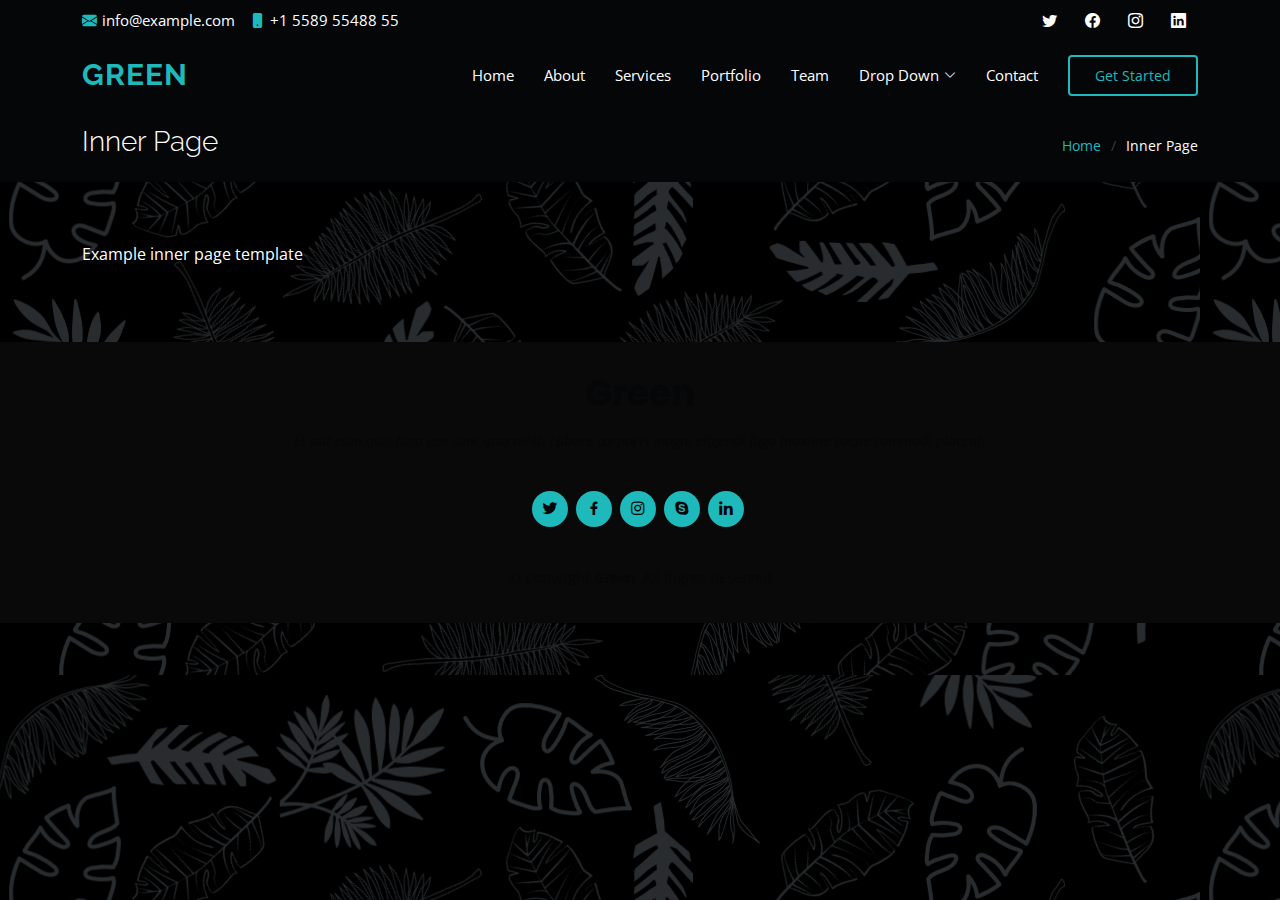
==== inner-page.html @ f0576d8f "first commit" ====
<!DOCTYPE html>
<html lang="en">

<head>
  <meta charset="utf-8">
  <meta content="width=device-width, initial-scale=1.0" name="viewport">

  <title>Inner Page - Green Bootstrap Template</title>
  <meta content="" name="description">
  <meta content="" name="keywords">

  <!-- Favicons -->
  <link href="assets/img/favicon(1).ico" rel="icon">
  <link href="assets/img/apple-touch-icon.png" rel="apple-touch-icon">

  <!-- Google Fonts -->
  <link href="https://fonts.googleapis.com/css?family=Open+Sans:300,300i,400,400i,600,600i,700,700i|Raleway:300,300i,400,400i,500,500i,600,600i,700,700i|Poppins:300,300i,400,400i,500,500i,600,600i,700,700i" rel="stylesheet">

  <!-- Vendor CSS Files -->
  <link href="assets/vendor/animate.css/animate.min.css" rel="stylesheet">
  <link href="assets/vendor/bootstrap/css/bootstrap.min.css" rel="stylesheet">
  <link href="assets/vendor/bootstrap-icons/bootstrap-icons.css" rel="stylesheet">
  <link href="assets/vendor/boxicons/css/boxicons.min.css" rel="stylesheet">
  <link href="assets/vendor/glightbox/css/glightbox.min.css" rel="stylesheet">
  <link href="assets/vendor/swiper/swiper-bundle.min.css" rel="stylesheet">

  <!-- Template Main CSS File -->
  <link href="assets/css/style.css" rel="stylesheet">

  <!-- =======================================================
  * Template Name: Green - v4.7.0
  * Template URL: https://bootstrapmade.com/green-free-one-page-bootstrap-template/
  * Author: BootstrapMade.com
  * License: https://bootstrapmade.com/license/
  ======================================================== -->
</head>

<body>

  <!-- ======= Top Bar ======= -->
  <section id="topbar" class="d-flex align-items-center">
    <div class="container d-flex justify-content-center justify-content-md-between">
      <div class="contact-info d-flex align-items-center">
        <i class="bi bi-envelope-fill"></i><a href="mailto:contact@example.com">info@example.com</a>
        <i class="bi bi-phone-fill phone-icon"></i> +1 5589 55488 55
      </div>
      <div class="social-links d-none d-md-block">
        <a href="#" class="twitter"><i class="bi bi-twitter"></i></a>
        <a href="#" class="facebook"><i class="bi bi-facebook"></i></a>
        <a href="#" class="instagram"><i class="bi bi-instagram"></i></a>
        <a href="#" class="linkedin"><i class="bi bi-linkedin"></i></i></a>
      </div>
    </div>
  </section>

  <!-- ======= Header ======= -->
  <header id="header" class="d-flex align-items-center">
    <div class="container d-flex align-items-center">

      <h1 class="logo me-auto"><a href="index.html">Green</a></h1>
      <!-- Uncomment below if you prefer to use an image logo -->
      <!-- <a href="index.html" class="logo me-auto"><img src="assets/img/logo.png" alt="" class="img-fluid"></a>-->

      <nav id="navbar" class="navbar">
        <ul>
          <li><a class="nav-link scrollto " href="#hero">Home</a></li>
          <li><a class="nav-link scrollto" href="#about">About</a></li>
          <li><a class="nav-link scrollto" href="#services">Services</a></li>
          <li><a class="nav-link scrollto " href="#portfolio">Portfolio</a></li>
          <li><a class="nav-link scrollto" href="#team">Team</a></li>
          <li class="dropdown"><a href="#"><span>Drop Down</span> <i class="bi bi-chevron-down"></i></a>
            <ul>
              <li><a href="#">Drop Down 1</a></li>
              <li class="dropdown"><a href="#"><span>Deep Drop Down</span> <i class="bi bi-chevron-right"></i></a>
                <ul>
                  <li><a href="#">Deep Drop Down 1</a></li>
                  <li><a href="#">Deep Drop Down 2</a></li>
                  <li><a href="#">Deep Drop Down 3</a></li>
                  <li><a href="#">Deep Drop Down 4</a></li>
                  <li><a href="#">Deep Drop Down 5</a></li>
                </ul>
              </li>
              <li><a href="#">Drop Down 2</a></li>
              <li><a href="#">Drop Down 3</a></li>
              <li><a href="#">Drop Down 4</a></li>
            </ul>
          </li>
          <li><a class="nav-link scrollto" href="#contact">Contact</a></li>
          <li><a class="getstarted scrollto" href="#about">Get Started</a></li>
        </ul>
        <i class="bi bi-list mobile-nav-toggle"></i>
      </nav><!-- .navbar -->

    </div>
  </header><!-- End Header -->

  <main id="main">

    <!-- ======= Breadcrumbs ======= -->
    <section class="breadcrumbs">
      <div class="container">

        <div class="d-flex justify-content-between align-items-center">
          <h2>Inner Page</h2>
          <ol>
            <li><a href="index.html">Home</a></li>
            <li>Inner Page</li>
          </ol>
        </div>

      </div>
    </section><!-- End Breadcrumbs -->

    <section class="inner-page">
      <div class="container">
        <p>
          Example inner page template
        </p>
      </div>
    </section>

  </main><!-- End #main -->

  <!-- ======= Footer ======= -->
  <footer id="footer">
    <div class="container">
      <h3>Green</h3>
      <p>Et aut eum quis fuga eos sunt ipsa nihil. Labore corporis magni eligendi fuga maxime saepe commodi placeat.</p>
      <div class="social-links">
        <a href="#" class="twitter"><i class="bx bxl-twitter"></i></a>
        <a href="#" class="facebook"><i class="bx bxl-facebook"></i></a>
        <a href="#" class="instagram"><i class="bx bxl-instagram"></i></a>
        <a href="#" class="google-plus"><i class="bx bxl-skype"></i></a>
        <a href="#" class="linkedin"><i class="bx bxl-linkedin"></i></a>
      </div>
      <div class="copyright">
        &copy; Copyright <strong><span>Green</span></strong>. All Rights Reserved
      </div>
      
    </div>
  </footer><!-- End Footer -->

  <a href="#" class="back-to-top d-flex align-items-center justify-content-center"><i class="bi bi-arrow-up-short"></i></a>

  <!-- Vendor JS Files -->
  <script src="assets/vendor/bootstrap/js/bootstrap.bundle.min.js"></script>
  <script src="assets/vendor/glightbox/js/glightbox.min.js"></script>
  <script src="assets/vendor/isotope-layout/isotope.pkgd.min.js"></script>
  <script src="assets/vendor/swiper/swiper-bundle.min.js"></script>
  <script src="assets/vendor/php-email-form/validate.js"></script>

  <!-- Template Main JS File -->
  <script src="assets/js/main.js"></script>

</body>

</html>
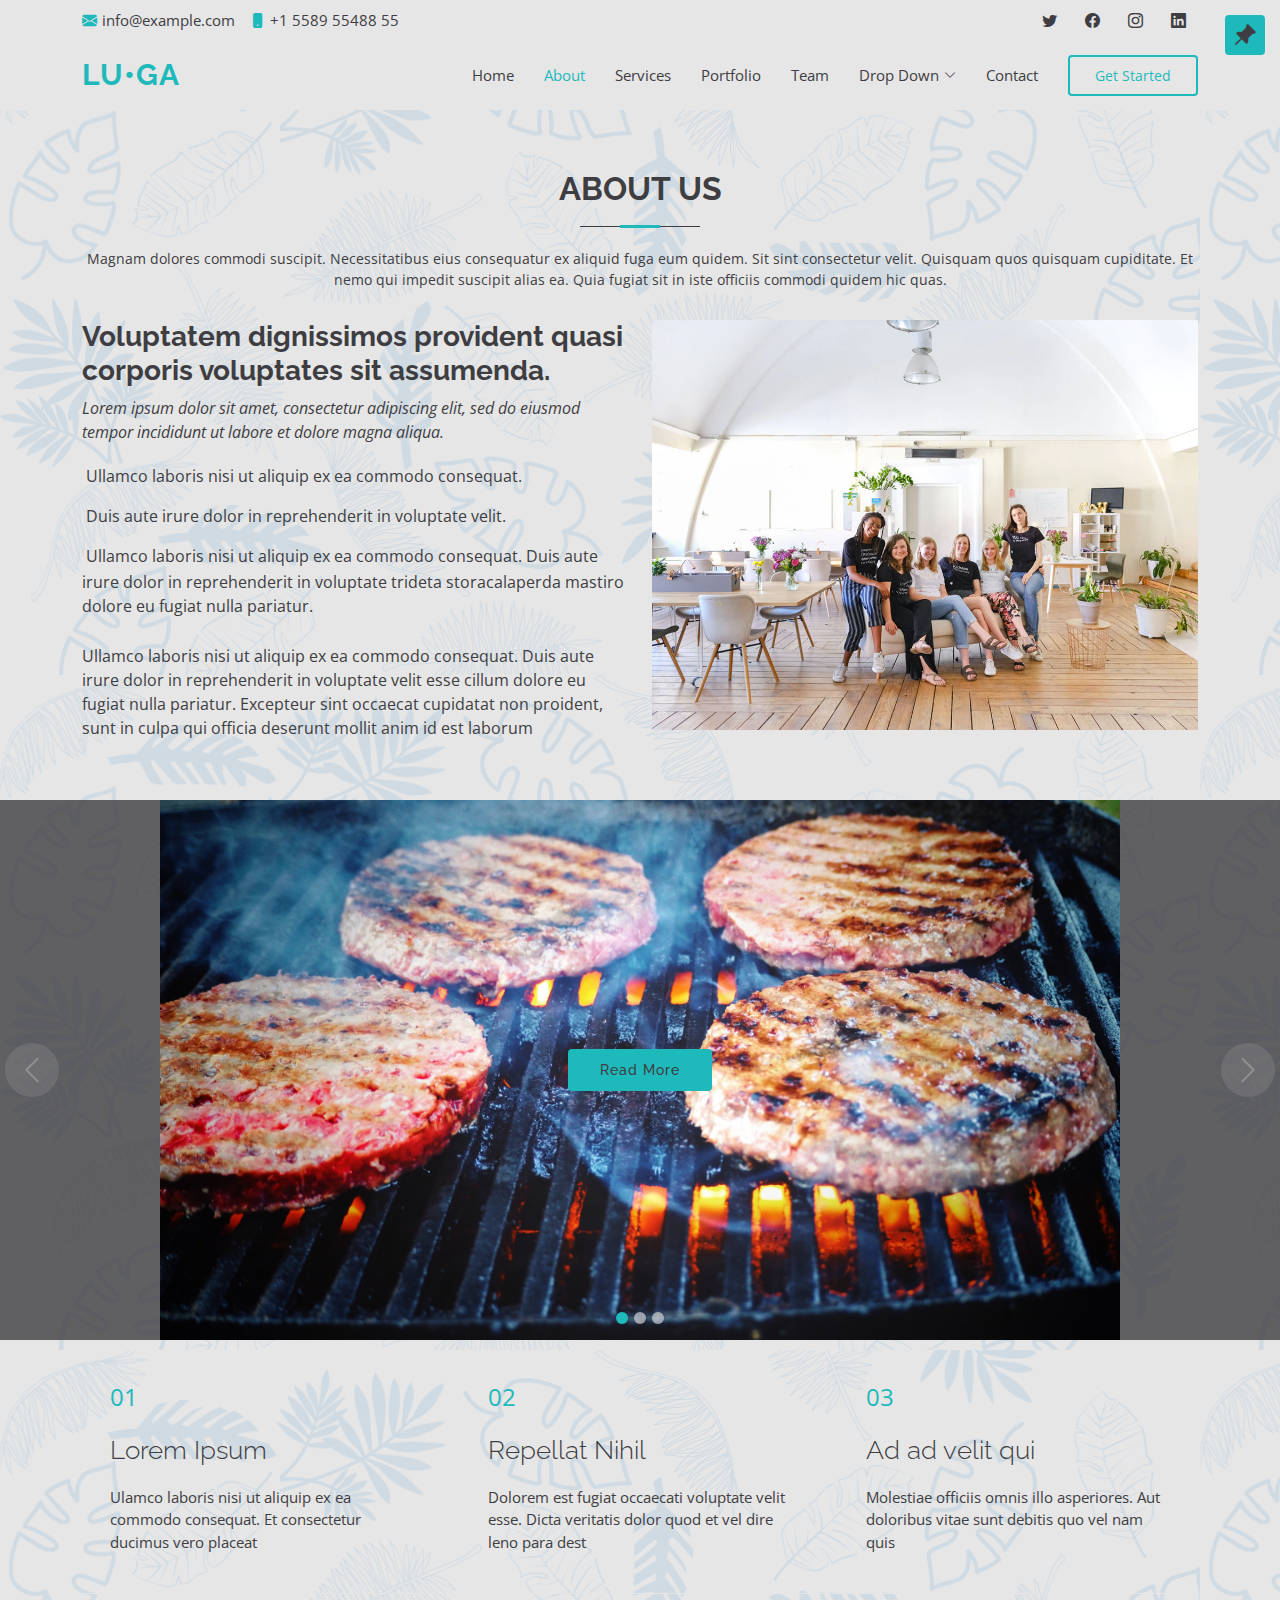
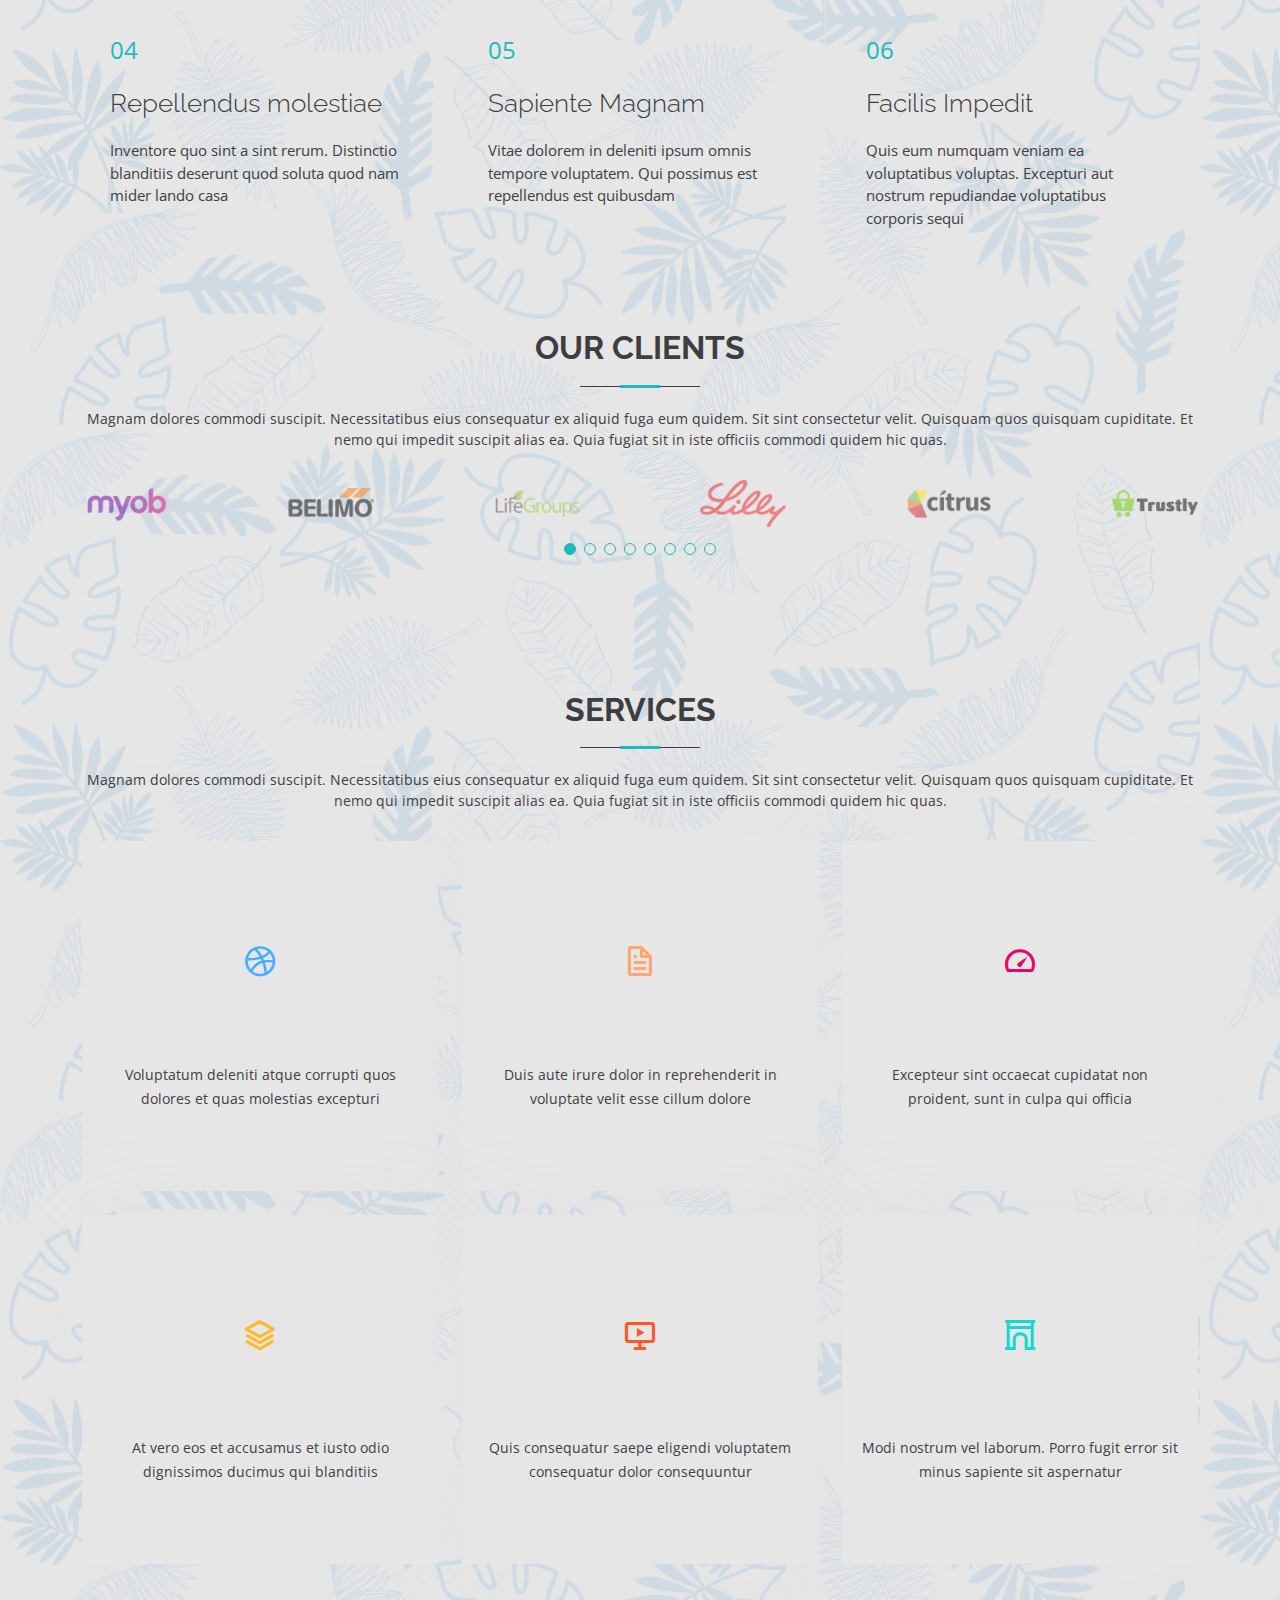
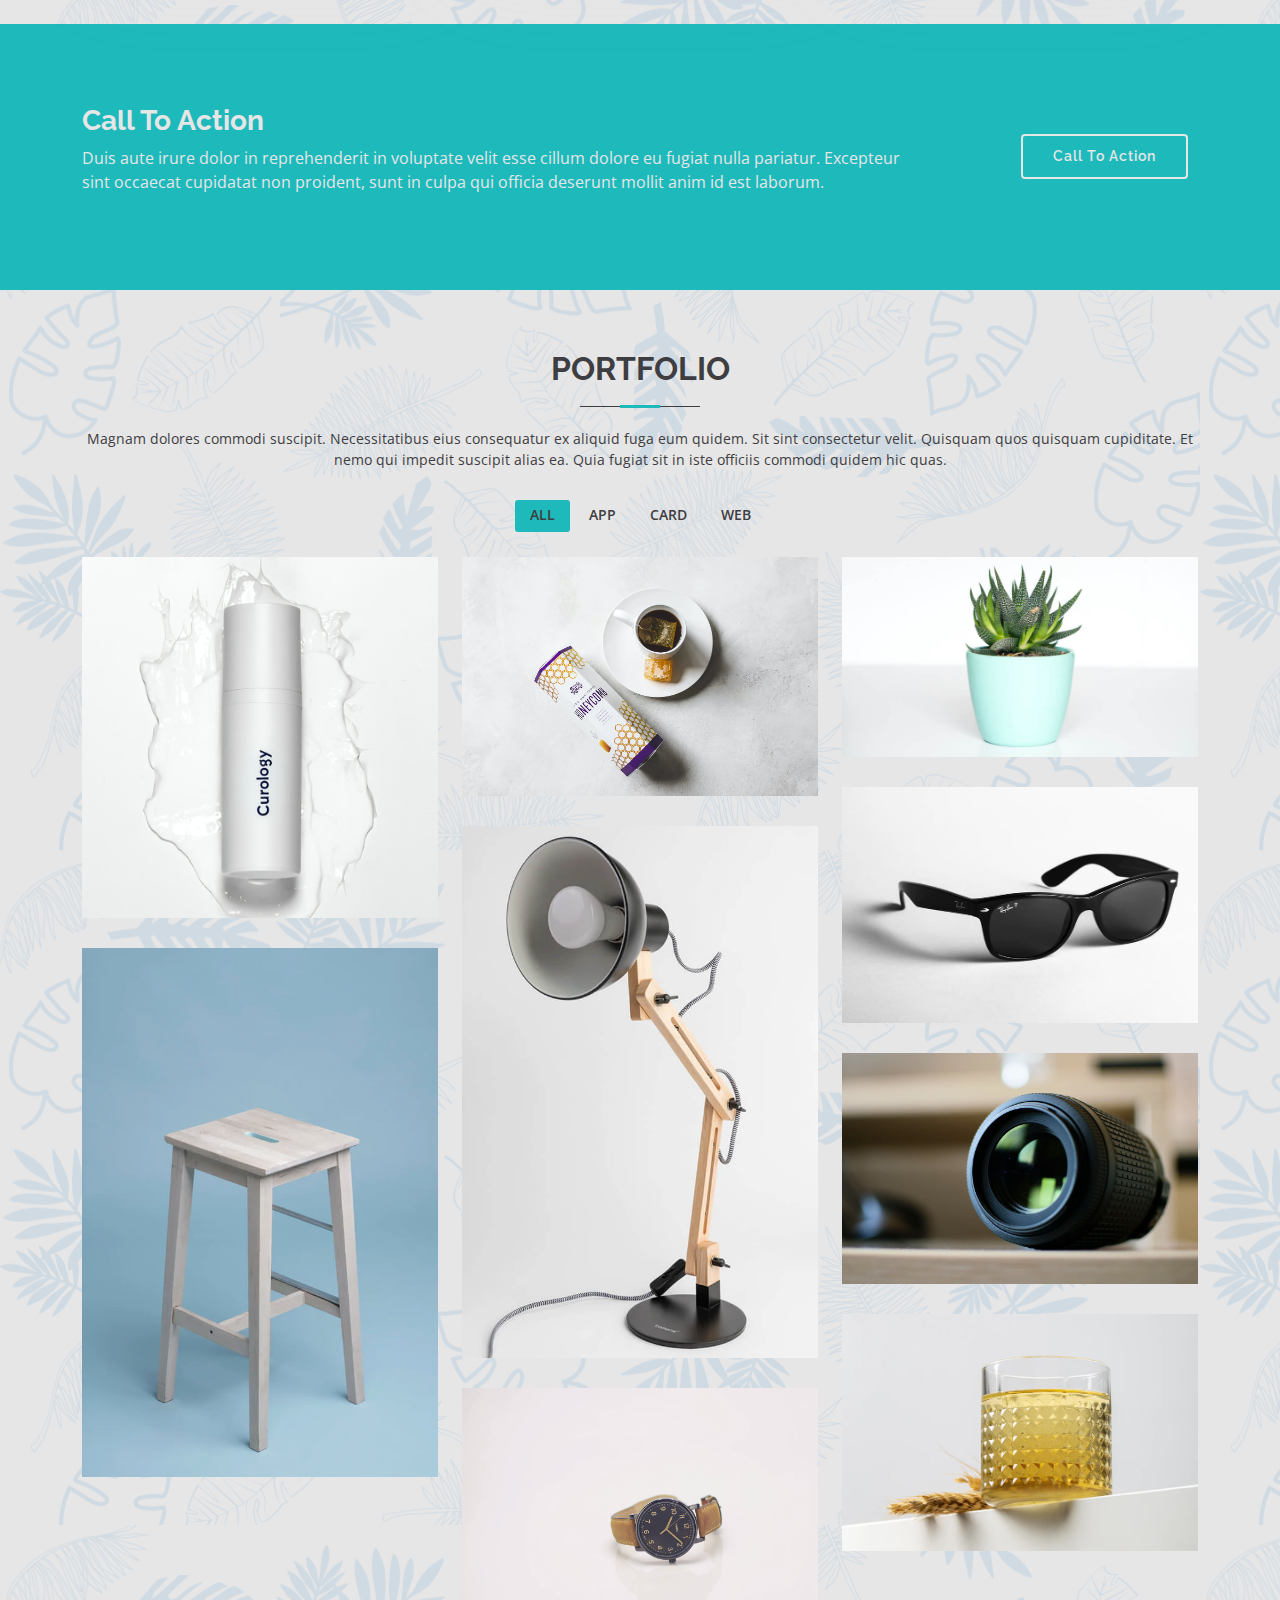
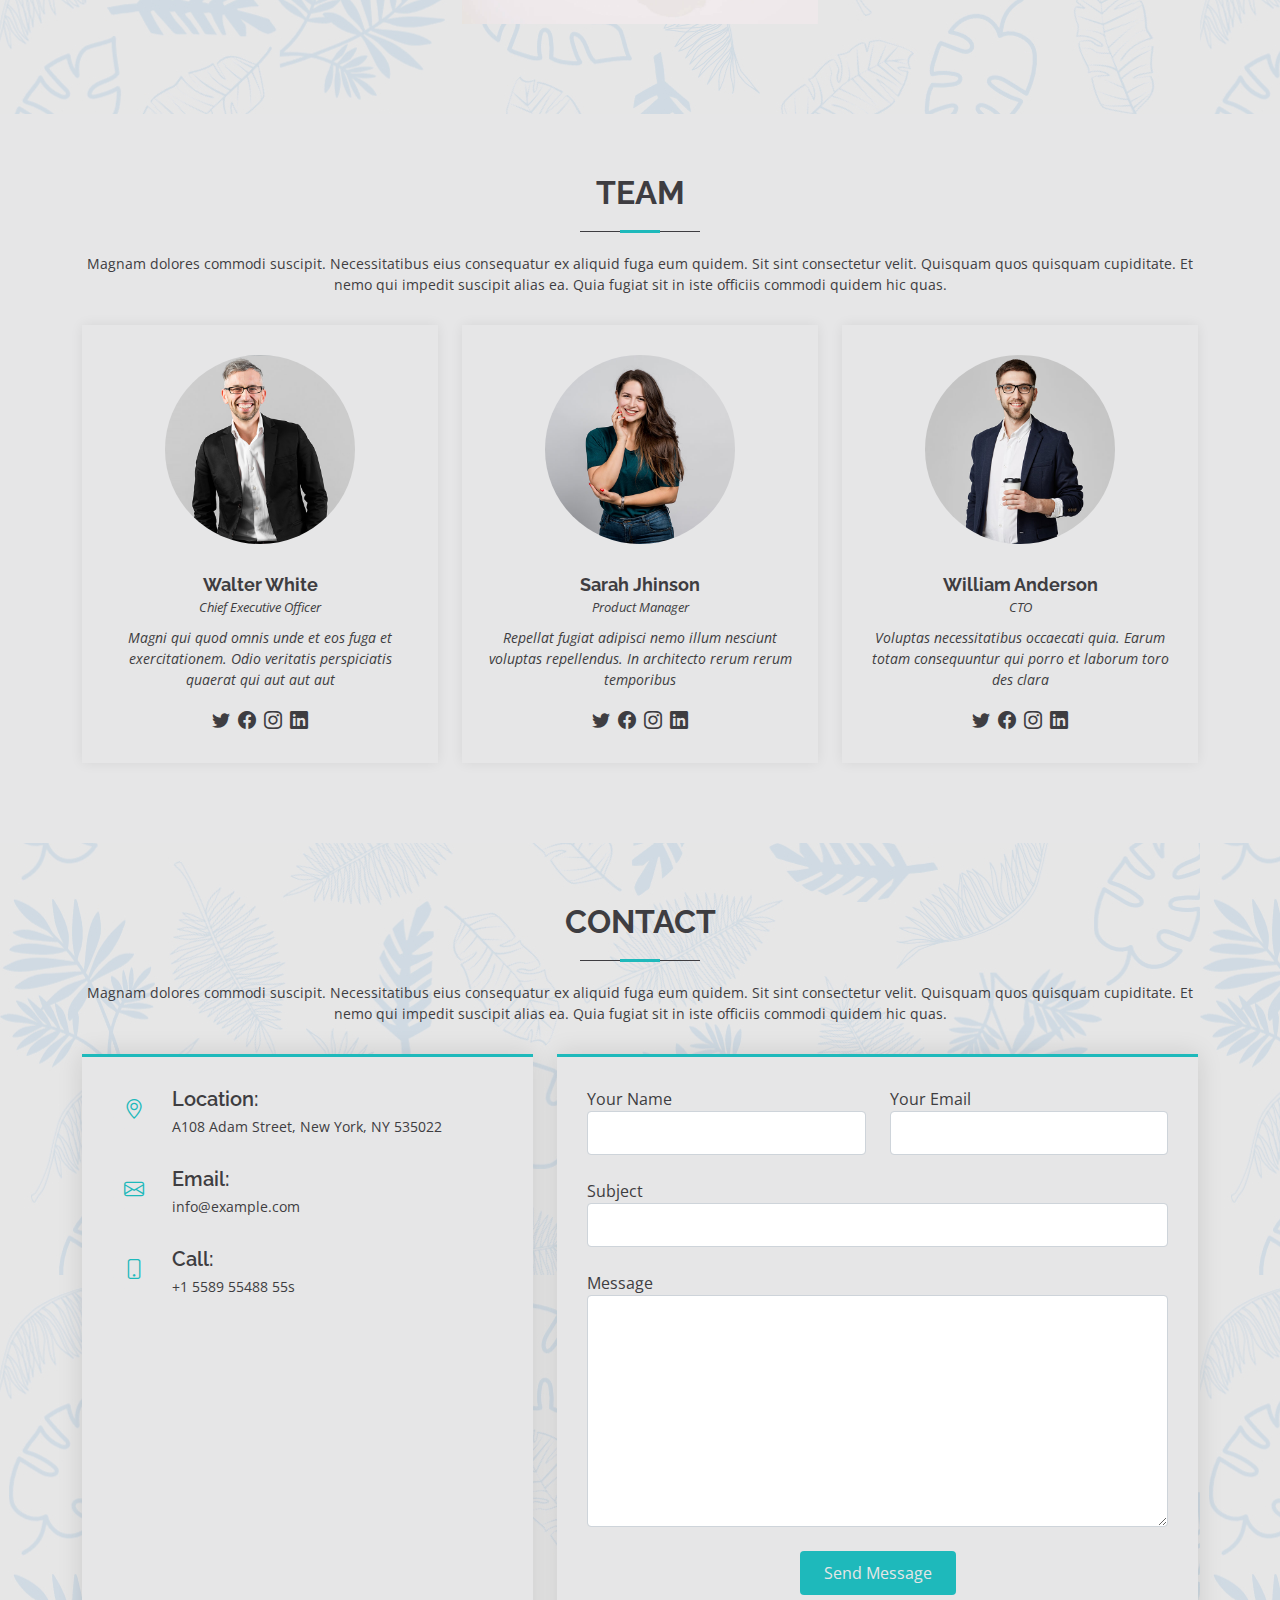
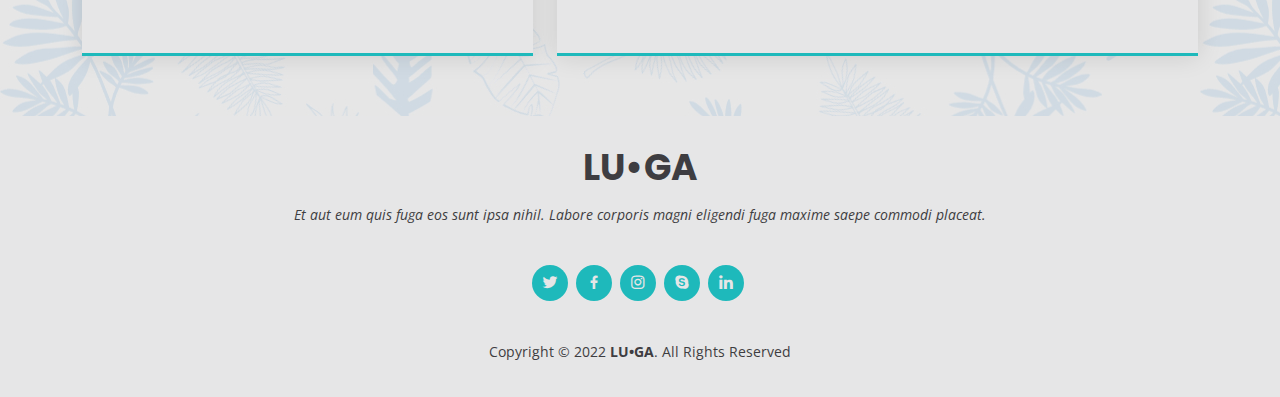
==== commit 2613d831: "second commit, two pages" ====
--- a/inner-page.html
+++ b/inner-page.html
@@ -5,7 +5,7 @@
   <meta charset="utf-8">
   <meta content="width=device-width, initial-scale=1.0" name="viewport">
 
-  <title>Inner Page - Green Bootstrap Template</title>
+  <title>LU•GA</title>
   <meta content="" name="description">
   <meta content="" name="keywords">
 
@@ -25,14 +25,8 @@
   <link href="assets/vendor/swiper/swiper-bundle.min.css" rel="stylesheet">
 
   <!-- Template Main CSS File -->
-  <link href="assets/css/style.css" rel="stylesheet">
-
-  <!-- =======================================================
-  * Template Name: Green - v4.7.0
-  * Template URL: https://bootstrapmade.com/green-free-one-page-bootstrap-template/
-  * Author: BootstrapMade.com
-  * License: https://bootstrapmade.com/license/
-  ======================================================== -->
+  <link href="assets/css/style2.css" rel="stylesheet">
+
 </head>
 
 <body>
@@ -57,13 +51,13 @@
   <header id="header" class="d-flex align-items-center">
     <div class="container d-flex align-items-center">
 
-      <h1 class="logo me-auto"><a href="index.html">Green</a></h1>
+      <h1 class="logo me-auto"><a href="index.html">LU•GA</a></h1>
       <!-- Uncomment below if you prefer to use an image logo -->
       <!-- <a href="index.html" class="logo me-auto"><img src="assets/img/logo.png" alt="" class="img-fluid"></a>-->
 
       <nav id="navbar" class="navbar">
         <ul>
-          <li><a class="nav-link scrollto " href="#hero">Home</a></li>
+          <li><a class="nav-link scrollto active" href="#hero">Home</a></li>
           <li><a class="nav-link scrollto" href="#about">About</a></li>
           <li><a class="nav-link scrollto" href="#services">Services</a></li>
           <li><a class="nav-link scrollto " href="#portfolio">Portfolio</a></li>
@@ -90,41 +84,589 @@
         </ul>
         <i class="bi bi-list mobile-nav-toggle"></i>
       </nav><!-- .navbar -->
-
+      <a href="index.html" class="change-location d-flex align-items-center justify-content-center"><i class="bi bi-pin-angle-fill"></i></a>
     </div>
-  </header><!-- End Header -->
-
+    
+  </header>
+  <!-- End Header -->
+
+
+    
+
+  <!-- ======= About Us Section ======= -->
+  <section id="about" class="about">
+    <div class="container">
+
+      <div class="section-title">
+        <h2>About Us</h2>
+        <p>Magnam dolores commodi suscipit. Necessitatibus eius consequatur ex aliquid fuga eum quidem. Sit sint consectetur velit. Quisquam quos quisquam cupiditate. Et nemo qui impedit suscipit alias ea. Quia fugiat sit in iste officiis commodi quidem hic quas.</p>
+      </div>
+
+      <div class="row">
+        <div class="col-lg-6 order-1 order-lg-2">
+          <img src="assets/img/about.jpg" class="img-fluid" alt="">
+        </div>
+        <div class="col-lg-6 pt-4 pt-lg-0 order-2 order-lg-1 content">
+          <h3>Voluptatem dignissimos provident quasi corporis voluptates sit assumenda.</h3>
+          <p class="fst-italic">
+            Lorem ipsum dolor sit amet, consectetur adipiscing elit, sed do eiusmod tempor incididunt ut labore et dolore
+            magna aliqua.
+          </p>
+          <ul>
+            <li><i class="bi bi-check-circled"></i> Ullamco laboris nisi ut aliquip ex ea commodo consequat.</li>
+            <li><i class="bi bi-check-circled"></i> Duis aute irure dolor in reprehenderit in voluptate velit.</li>
+            <li><i class="bi bi-check-circled"></i> Ullamco laboris nisi ut aliquip ex ea commodo consequat. Duis aute irure dolor in reprehenderit in voluptate trideta storacalaperda mastiro dolore eu fugiat nulla pariatur.</li>
+          </ul>
+          <p>
+            Ullamco laboris nisi ut aliquip ex ea commodo consequat. Duis aute irure dolor in reprehenderit in voluptate
+            velit esse cillum dolore eu fugiat nulla pariatur. Excepteur sint occaecat cupidatat non proident, sunt in
+            culpa qui officia deserunt mollit anim id est laborum
+          </p>
+        </div>
+      </div>
+
+    </div>
+  </section><!-- End About Us Section -->
+  
   <main id="main">
 
-    <!-- ======= Breadcrumbs ======= -->
-    <section class="breadcrumbs">
+    
+
+    
+  <!-- ======= Hero Section ======= -->
+  <section id="hero">
+    <div id="heroCarousel" data-bs-interval="5000" class="carousel slide" data-bs-ride="carousel">
+
+      <ol class="carousel-indicators" id="hero-carousel-indicators"></ol>
+
+      <div class="carousel-inner" role="listbox">
+
+        <!-- Slide 1 -->
+        <div class="carousel-item active" style="background-image: url(assets/img/slide/slide-1.jpg); background-position: center;">
+          <div class="carousel-container">
+            <div class="container">
+              <!--<h2 class="animate__animated animate__fadeInDown">Welcome to <span>LU•GA</span></h2>
+              <p class="animate__animated animate__fadeInUp">Ut velit est quam dolor ad a aliquid qui aliquid. Sequi ea ut et est quaerat sequi nihil ut aliquam. Occaecati alias dolorem mollitia ut. Similique ea voluptatem. Esse doloremque accusamus repellendus deleniti vel. Minus et tempore modi architecto.</p>-->
+              <a href="#about" class="btn-get-started animate__animated animate__fadeInUp scrollto">Read More</a>
+            </div>
+          </div>
+        </div>
+
+        <!-- Slide 2 -->
+        <div class="carousel-item" style="background-image: url(assets/img/slide/slide-2.jpg); background-position: center">
+          <div class="carousel-container">
+            <div class="container">
+              <h2 class="animate__animated animate__fadeInDown">Lorem Ipsum Dolor</h2>
+              <p class="animate__animated animate__fadeInUp">Ut velit est quam dolor ad a aliquid qui aliquid. Sequi ea ut et est quaerat sequi nihil ut aliquam. Occaecati alias dolorem mollitia ut. Similique ea voluptatem. Esse doloremque accusamus repellendus deleniti vel. Minus et tempore modi architecto.</p>
+              <a href="#about" class="btn-get-started animate__animated animate__fadeInUp scrollto">Read More</a>
+            </div>
+          </div>
+        </div>
+
+        <!-- Slide 3 -->
+        <div class="carousel-item" style="background-image: url(assets/img/slide/slide-3.jpg); background-position: center">
+          <div class="carousel-container">
+            <div class="container">
+              <h2 class="animate__animated animate__fadeInDown">Sequi ea ut et est quaerat</h2>
+              <p class="animate__animated animate__fadeInUp">Ut velit est quam dolor ad a aliquid qui aliquid. Sequi ea ut et est quaerat sequi nihil ut aliquam. Occaecati alias dolorem mollitia ut. Similique ea voluptatem. Esse doloremque accusamus repellendus deleniti vel. Minus et tempore modi architecto.</p>
+              <a href="#about" class="btn-get-started animate__animated animate__fadeInUp scrollto">Read More</a>
+            </div>
+          </div>
+        </div>
+
+      </div>
+
+      <a class="carousel-control-prev" href="#heroCarousel" role="button" data-bs-slide="prev">
+        <span class="carousel-control-prev-icon bi bi-chevron-left" aria-hidden="true"></span>
+      </a>
+
+      <a class="carousel-control-next" href="#heroCarousel" role="button" data-bs-slide="next">
+        <span class="carousel-control-next-icon bi bi-chevron-right" aria-hidden="true"></span>
+      </a>
+
+    </div>
+  </section><!-- End Hero -->
+
+
+    <!-- ======= Why Us Section ======= -->
+    <section id="why-us" class="why-us">
       <div class="container">
 
-        <div class="d-flex justify-content-between align-items-center">
-          <h2>Inner Page</h2>
-          <ol>
-            <li><a href="index.html">Home</a></li>
-            <li>Inner Page</li>
-          </ol>
-        </div>
-
-      </div>
-    </section><!-- End Breadcrumbs -->
-
-    <section class="inner-page">
+        <div class="row no-gutters">
+
+          <div class="col-lg-4 col-md-6 content-item">
+            <span>01</span>
+            <h4>Lorem Ipsum</h4>
+            <p>Ulamco laboris nisi ut aliquip ex ea commodo consequat. Et consectetur ducimus vero placeat</p>
+          </div>
+
+          <div class="col-lg-4 col-md-6 content-item">
+            <span>02</span>
+            <h4>Repellat Nihil</h4>
+            <p>Dolorem est fugiat occaecati voluptate velit esse. Dicta veritatis dolor quod et vel dire leno para dest</p>
+          </div>
+
+          <div class="col-lg-4 col-md-6 content-item">
+            <span>03</span>
+            <h4> Ad ad velit qui</h4>
+            <p>Molestiae officiis omnis illo asperiores. Aut doloribus vitae sunt debitis quo vel nam quis</p>
+          </div>
+
+          <div class="col-lg-4 col-md-6 content-item">
+            <span>04</span>
+            <h4>Repellendus molestiae</h4>
+            <p>Inventore quo sint a sint rerum. Distinctio blanditiis deserunt quod soluta quod nam mider lando casa</p>
+          </div>
+
+          <div class="col-lg-4 col-md-6 content-item">
+            <span>05</span>
+            <h4>Sapiente Magnam</h4>
+            <p>Vitae dolorem in deleniti ipsum omnis tempore voluptatem. Qui possimus est repellendus est quibusdam</p>
+          </div>
+
+          <div class="col-lg-4 col-md-6 content-item">
+            <span>06</span>
+            <h4>Facilis Impedit</h4>
+            <p>Quis eum numquam veniam ea voluptatibus voluptas. Excepturi aut nostrum repudiandae voluptatibus corporis sequi</p>
+          </div>
+
+        </div>
+
+      </div>
+    </section><!-- End Why Us Section -->
+
+    
+    <!-- ======= Our Clients Section ======= -->
+    <section id="clients" class="clients">
       <div class="container">
-        <p>
-          Example inner page template
-        </p>
-      </div>
-    </section>
+
+        <div class="section-title">
+          <h2>Our Clients</h2>
+          <p>Magnam dolores commodi suscipit. Necessitatibus eius consequatur ex aliquid fuga eum quidem. Sit sint consectetur velit. Quisquam quos quisquam cupiditate. Et nemo qui impedit suscipit alias ea. Quia fugiat sit in iste officiis commodi quidem hic quas.</p>
+        </div>
+
+        <div class="clients-slider swiper">
+          <div class="swiper-wrapper align-items-center">
+            <div class="swiper-slide"><img src="assets/img/clients/client-1.png" class="img-fluid" alt=""></div>
+            <div class="swiper-slide"><img src="assets/img/clients/client-2.png" class="img-fluid" alt=""></div>
+            <div class="swiper-slide"><img src="assets/img/clients/client-3.png" class="img-fluid" alt=""></div>
+            <div class="swiper-slide"><img src="assets/img/clients/client-4.png" class="img-fluid" alt=""></div>
+            <div class="swiper-slide"><img src="assets/img/clients/client-5.png" class="img-fluid" alt=""></div>
+            <div class="swiper-slide"><img src="assets/img/clients/client-6.png" class="img-fluid" alt=""></div>
+            <div class="swiper-slide"><img src="assets/img/clients/client-7.png" class="img-fluid" alt=""></div>
+            <div class="swiper-slide"><img src="assets/img/clients/client-8.png" class="img-fluid" alt=""></div>
+          </div>
+          <div class="swiper-pagination"></div>
+        </div>
+
+      </div>
+    </section><!-- End Our Clients Section -->
+
+    <!-- ======= Services Section ======= -->
+    <section id="services" class="services">
+      <div class="container">
+
+        <div class="section-title">
+          <h2>Services</h2>
+          <p>Magnam dolores commodi suscipit. Necessitatibus eius consequatur ex aliquid fuga eum quidem. Sit sint consectetur velit. Quisquam quos quisquam cupiditate. Et nemo qui impedit suscipit alias ea. Quia fugiat sit in iste officiis commodi quidem hic quas.</p>
+        </div>
+
+        <div class="row">
+          <div class="col-lg-4 col-md-6 d-flex align-items-stretch" data-aos="zoom-in" data-aos-delay="100">
+            <div class="icon-box iconbox-blue">
+              <div class="icon">
+                <svg width="100" height="100" viewBox="0 0 600 600" xmlns="http://www.w3.org/2000/svg">
+                  <path stroke="none" stroke-width="0" fill="#f5f5f5" d="M300,521.0016835830174C376.1290562159157,517.8887921683347,466.0731472004068,529.7835943286574,510.70327084640275,468.03025145048787C554.3714126377745,407.6079735673963,508.03601936045806,328.9844924480964,491.2728898941984,256.3432110539036C474.5976632858925,184.082847569629,479.9380746630129,96.60480741107993,416.23090153303,58.64404602377083C348.86323505073057,18.502131276798302,261.93793281208167,40.57373210992963,193.5410806939664,78.93577620505333C130.42746243093433,114.334589627462,98.30271207620316,179.96522072025542,76.75703585869454,249.04625023123273C51.97151888228291,328.5150500222984,13.704378332031375,421.85034740162234,66.52175969318436,486.19268352777647C119.04800174914682,550.1803526380478,217.28368757567262,524.383925680826,300,521.0016835830174"></path>
+                </svg>
+                <i class="bx bxl-dribbble"></i>
+              </div>
+              <h4><a href="">Lorem Ipsum</a></h4>
+              <p>Voluptatum deleniti atque corrupti quos dolores et quas molestias excepturi</p>
+            </div>
+          </div>
+
+          <div class="col-lg-4 col-md-6 d-flex align-items-stretch mt-4 mt-md-0" data-aos="zoom-in" data-aos-delay="200">
+            <div class="icon-box iconbox-orange ">
+              <div class="icon">
+                <svg width="100" height="100" viewBox="0 0 600 600" xmlns="http://www.w3.org/2000/svg">
+                  <path stroke="none" stroke-width="0" fill="#f5f5f5" d="M300,582.0697525312426C382.5290701553225,586.8405444964366,449.9789794690241,525.3245884688669,502.5850820975895,461.55621195738473C556.606425686781,396.0723002908107,615.8543463187945,314.28637112970534,586.6730223649479,234.56875336149918C558.9533121215079,158.8439757836574,454.9685369536778,164.00468322053177,381.49747125262974,130.76875717737553C312.15926192815925,99.40240125094834,248.97055460311594,18.661163978235184,179.8680185752513,50.54337015887873C110.5421016452524,82.52863877960104,119.82277516462835,180.83849132639028,109.12597500060166,256.43424936330496C100.08760227029461,320.3096726198365,92.17705696193138,384.0621239912766,124.79988738764834,439.7174275375508C164.83382741302287,508.01625554203684,220.96474134820875,577.5009287672846,300,582.0697525312426"></path>
+                </svg>
+                <i class="bx bx-file"></i>
+              </div>
+              <h4><a href="">Sed Perspiciatis</a></h4>
+              <p>Duis aute irure dolor in reprehenderit in voluptate velit esse cillum dolore</p>
+            </div>
+          </div>
+
+          <div class="col-lg-4 col-md-6 d-flex align-items-stretch mt-4 mt-lg-0" data-aos="zoom-in" data-aos-delay="300">
+            <div class="icon-box iconbox-pink">
+              <div class="icon">
+                <svg width="100" height="100" viewBox="0 0 600 600" xmlns="http://www.w3.org/2000/svg">
+                  <path stroke="none" stroke-width="0" fill="#f5f5f5" d="M300,541.5067337569781C382.14930387511276,545.0595476570109,479.8736841581634,548.3450877840088,526.4010558755058,480.5488172755941C571.5218469581645,414.80211281144784,517.5187510058486,332.0715597781072,496.52539010469104,255.14436215662573C477.37192572678356,184.95920475031193,473.57363656557914,105.61284051026155,413.0603344069578,65.22779650032875C343.27470386102294,18.654635553484475,251.2091493199835,5.337323636656869,175.0934190732945,40.62881213300186C97.87086631185822,76.43348514350839,51.98124368387456,156.15599469081315,36.44837278890362,239.84606092416172C21.716077023791087,319.22268207091537,43.775223500013084,401.1760424656574,96.891909868211,461.97329694683043C147.22146801428983,519.5804099606455,223.5754009179313,538.201503339737,300,541.5067337569781"></path>
+                </svg>
+                <i class="bx bx-tachometer"></i>
+              </div>
+              <h4><a href="">Magni Dolores</a></h4>
+              <p>Excepteur sint occaecat cupidatat non proident, sunt in culpa qui officia</p>
+            </div>
+          </div>
+
+          <div class="col-lg-4 col-md-6 d-flex align-items-stretch mt-4" data-aos="zoom-in" data-aos-delay="100">
+            <div class="icon-box iconbox-yellow">
+              <div class="icon">
+                <svg width="100" height="100" viewBox="0 0 600 600" xmlns="http://www.w3.org/2000/svg">
+                  <path stroke="none" stroke-width="0" fill="#f5f5f5" d="M300,503.46388370962813C374.79870501325706,506.71871716319447,464.8034551963731,527.1746412648533,510.4981551193396,467.86667711651364C555.9287308511215,408.9015244558933,512.6030010748507,327.5744911775523,490.211057578863,256.5855673507754C471.097692560561,195.9906835881958,447.69079081568157,138.11976852964426,395.19560036434837,102.3242989838813C329.3053358748298,57.3949838291264,248.02791733380457,8.279543830951368,175.87071277845988,42.242879143198664C103.41431057327972,76.34704239035025,93.79494320519305,170.9812938413882,81.28167332365135,250.07896920659033C70.17666984294237,320.27484674793965,64.84698225790005,396.69656628748305,111.28512138212992,450.4950937839243C156.20124167950087,502.5303643271138,231.32542653798444,500.4755392045468,300,503.46388370962813"></path>
+                </svg>
+                <i class="bx bx-layer"></i>
+              </div>
+              <h4><a href="">Nemo Enim</a></h4>
+              <p>At vero eos et accusamus et iusto odio dignissimos ducimus qui blanditiis</p>
+            </div>
+          </div>
+
+          <div class="col-lg-4 col-md-6 d-flex align-items-stretch mt-4" data-aos="zoom-in" data-aos-delay="200">
+            <div class="icon-box iconbox-red">
+              <div class="icon">
+                <svg width="100" height="100" viewBox="0 0 600 600" xmlns="http://www.w3.org/2000/svg">
+                  <path stroke="none" stroke-width="0" fill="#f5f5f5" d="M300,532.3542879108572C369.38199826031484,532.3153073249985,429.10787420159085,491.63046689027357,474.5244479745417,439.17860296908856C522.8885846962883,383.3225815378663,569.1668002868075,314.3205725914397,550.7432151929288,242.7694973846089C532.6665558377875,172.5657663291529,456.2379748765914,142.6223662098291,390.3689995646985,112.34683881706744C326.66090330228417,83.06452184765237,258.84405631176094,53.51806209861945,193.32584062364296,78.48882559362697C121.61183558270385,105.82097193414197,62.805066853699245,167.19869350419734,48.57481801355237,242.6138429142374C34.843463184063346,315.3850353017275,76.69343916112496,383.4422959591041,125.22947124332185,439.3748458443577C170.7312796277747,491.8107796887764,230.57421082200815,532.3932930995766,300,532.3542879108572"></path>
+                </svg>
+                <i class="bx bx-slideshow"></i>
+              </div>
+              <h4><a href="">Dele Cardo</a></h4>
+              <p>Quis consequatur saepe eligendi voluptatem consequatur dolor consequuntur</p>
+            </div>
+          </div>
+
+          <div class="col-lg-4 col-md-6 d-flex align-items-stretch mt-4" data-aos="zoom-in" data-aos-delay="300">
+            <div class="icon-box iconbox-teal">
+              <div class="icon">
+                <svg width="100" height="100" viewBox="0 0 600 600" xmlns="http://www.w3.org/2000/svg">
+                  <path stroke="none" stroke-width="0" fill="#f5f5f5" d="M300,566.797414625762C385.7384707136149,576.1784315230908,478.7894351017131,552.8928747891023,531.9192734346935,484.94944893311C584.6109503024035,417.5663521118492,582.489472248146,322.67544863468447,553.9536738515405,242.03673114598146C529.1557734026468,171.96086150256528,465.24506316201064,127.66468636344209,395.9583748389544,100.7403814666027C334.2173773831606,76.7482773500951,269.4350130405921,84.62216499799875,207.1952322260088,107.2889140133804C132.92018162631612,134.33871894543012,41.79353780512637,160.00259165414826,22.644507872594943,236.69541883565114C3.319112789854554,314.0945973066697,72.72355303640163,379.243833228382,124.04198916343866,440.3218312028393C172.9286146004772,498.5055451809895,224.45579914871206,558.5317968840102,300,566.797414625762"></path>
+                </svg>
+                <i class="bx bx-arch"></i>
+              </div>
+              <h4><a href="">Divera Don</a></h4>
+              <p>Modi nostrum vel laborum. Porro fugit error sit minus sapiente sit aspernatur</p>
+            </div>
+          </div>
+
+        </div>
+
+      </div>
+    </section><!-- End Services Section -->
+
+    <!-- ======= Cta Section ======= -->
+    <section id="cta" class="cta">
+      <div class="container">
+
+        <div class="row">
+          <div class="col-lg-9 text-center text-lg-start">
+            <h3>Call To Action</h3>
+            <p> Duis aute irure dolor in reprehenderit in voluptate velit esse cillum dolore eu fugiat nulla pariatur. Excepteur sint occaecat cupidatat non proident, sunt in culpa qui officia deserunt mollit anim id est laborum.</p>
+          </div>
+          <div class="col-lg-3 cta-btn-container text-center">
+            <a class="cta-btn align-middle" href="#">Call To Action</a>
+          </div>
+        </div>
+
+      </div>
+    </section><!-- End Cta Section -->
+
+    <!-- ======= Portfolio Section ======= -->
+    <section id="portfolio" class="portfolio">
+      <div class="container">
+
+        <div class="section-title">
+          <h2>Portfolio</h2>
+          <p>Magnam dolores commodi suscipit. Necessitatibus eius consequatur ex aliquid fuga eum quidem. Sit sint consectetur velit. Quisquam quos quisquam cupiditate. Et nemo qui impedit suscipit alias ea. Quia fugiat sit in iste officiis commodi quidem hic quas.</p>
+        </div>
+
+        <div class="row">
+          <div class="col-lg-12 d-flex justify-content-center">
+            <ul id="portfolio-flters">
+              <li data-filter="*" class="filter-active">All</li>
+              <li data-filter=".filter-app">App</li>
+              <li data-filter=".filter-card">Card</li>
+              <li data-filter=".filter-web">Web</li>
+            </ul>
+          </div>
+        </div>
+
+        <div class="row portfolio-container">
+
+          <div class="col-lg-4 col-md-6 portfolio-item filter-app">
+            <div class="portfolio-wrap">
+              <img src="assets/img/portfolio/portfolio-1.jpg" class="img-fluid" alt="">
+              <div class="portfolio-info">
+                <h4>App 1</h4>
+                <p>App</p>
+                <div class="portfolio-links">
+                  <a href="assets/img/portfolio/portfolio-1.jpg" data-gallery="portfolioGallery" class="portfolio-lightbox" title="App 1"><i class="bx bx-plus"></i></a>
+                  <a href="portfolio-details.html" title="More Details"><i class="bx bx-link"></i></a>
+                </div>
+              </div>
+            </div>
+          </div>
+
+          <div class="col-lg-4 col-md-6 portfolio-item filter-web">
+            <div class="portfolio-wrap">
+              <img src="assets/img/portfolio/portfolio-2.jpg" class="img-fluid" alt="">
+              <div class="portfolio-info">
+                <h4>Web 3</h4>
+                <p>Web</p>
+                <div class="portfolio-links">
+                  <a href="assets/img/portfolio/portfolio-2.jpg" data-gallery="portfolioGallery" class="portfolio-lightbox" title="Web 3"><i class="bx bx-plus"></i></a>
+                  <a href="portfolio-details.html" title="More Details"><i class="bx bx-link"></i></a>
+                </div>
+              </div>
+            </div>
+          </div>
+
+          <div class="col-lg-4 col-md-6 portfolio-item filter-app">
+            <div class="portfolio-wrap">
+              <img src="assets/img/portfolio/portfolio-3.jpg" class="img-fluid" alt="">
+              <div class="portfolio-info">
+                <h4>App 2</h4>
+                <p>App</p>
+                <div class="portfolio-links">
+                  <a href="assets/img/portfolio/portfolio-3.jpg" data-gallery="portfolioGallery" class="portfolio-lightbox" title="App 2"><i class="bx bx-plus"></i></a>
+                  <a href="portfolio-details.html" title="More Details"><i class="bx bx-link"></i></a>
+                </div>
+              </div>
+            </div>
+          </div>
+
+          <div class="col-lg-4 col-md-6 portfolio-item filter-card">
+            <div class="portfolio-wrap">
+              <img src="assets/img/portfolio/portfolio-4.jpg" class="img-fluid" alt="">
+              <div class="portfolio-info">
+                <h4>Card 2</h4>
+                <p>Card</p>
+                <div class="portfolio-links">
+                  <a href="assets/img/portfolio/portfolio-4.jpg" data-gallery="portfolioGallery" class="portfolio-lightbox" title="Card 2"><i class="bx bx-plus"></i></a>
+                  <a href="portfolio-details.html" title="More Details"><i class="bx bx-link"></i></a>
+                </div>
+              </div>
+            </div>
+          </div>
+
+          <div class="col-lg-4 col-md-6 portfolio-item filter-web">
+            <div class="portfolio-wrap">
+              <img src="assets/img/portfolio/portfolio-5.jpg" class="img-fluid" alt="">
+              <div class="portfolio-info">
+                <h4>Web 2</h4>
+                <p>Web</p>
+                <div class="portfolio-links">
+                  <a href="assets/img/portfolio/portfolio-5.jpg" data-gallery="portfolioGallery" class="portfolio-lightbox" title="Web 2"><i class="bx bx-plus"></i></a>
+                  <a href="portfolio-details.html" title="More Details"><i class="bx bx-link"></i></a>
+                </div>
+              </div>
+            </div>
+          </div>
+
+          <div class="col-lg-4 col-md-6 portfolio-item filter-app">
+            <div class="portfolio-wrap">
+              <img src="assets/img/portfolio/portfolio-6.jpg" class="img-fluid" alt="">
+              <div class="portfolio-info">
+                <h4>App 3</h4>
+                <p>App</p>
+                <div class="portfolio-links">
+                  <a href="assets/img/portfolio/portfolio-6.jpg" data-gallery="portfolioGallery" class="portfolio-lightbox" title="App 3"><i class="bx bx-plus"></i></a>
+                  <a href="portfolio-details.html" title="More Details"><i class="bx bx-link"></i></a>
+                </div>
+              </div>
+            </div>
+          </div>
+
+          <div class="col-lg-4 col-md-6 portfolio-item filter-card">
+            <div class="portfolio-wrap">
+              <img src="assets/img/portfolio/portfolio-7.jpg" class="img-fluid" alt="">
+              <div class="portfolio-info">
+                <h4>Card 1</h4>
+                <p>Card</p>
+                <div class="portfolio-links">
+                  <a href="assets/img/portfolio/portfolio-7.jpg" data-gallery="portfolioGallery" class="portfolio-lightbox" title="Card 1"><i class="bx bx-plus"></i></a>
+                  <a href="portfolio-details.html" title="More Details"><i class="bx bx-link"></i></a>
+                </div>
+              </div>
+            </div>
+          </div>
+
+          <div class="col-lg-4 col-md-6 portfolio-item filter-card">
+            <div class="portfolio-wrap">
+              <img src="assets/img/portfolio/portfolio-8.jpg" class="img-fluid" alt="">
+              <div class="portfolio-info">
+                <h4>Card 3</h4>
+                <p>Card</p>
+                <div class="portfolio-links">
+                  <a href="assets/img/portfolio/portfolio-8.jpg" data-gallery="portfolioGallery" class="portfolio-lightbox" title="Card 3"><i class="bx bx-plus"></i></a>
+                  <a href="portfolio-details.html" title="More Details"><i class="bx bx-link"></i></a>
+                </div>
+              </div>
+            </div>
+          </div>
+
+          <div class="col-lg-4 col-md-6 portfolio-item filter-web">
+            <div class="portfolio-wrap">
+              <img src="assets/img/portfolio/portfolio-9.jpg" class="img-fluid" alt="">
+              <div class="portfolio-info">
+                <h4>Web 3</h4>
+                <p>Web</p>
+                <div class="portfolio-links">
+                  <a href="assets/img/portfolio/portfolio-9.jpg" data-gallery="portfolioGallery" class="portfolio-lightbox" title="Web 3"><i class="bx bx-plus"></i></a>
+                  <a href="portfolio-details.html" title="More Details"><i class="bx bx-link"></i></a>
+                </div>
+              </div>
+            </div>
+          </div>
+
+        </div>
+
+      </div>
+    </section><!-- End Portfolio Section -->
+
+    <!-- ======= Team Section ======= -->
+    <section id="team" class="team section-bg">
+      <div class="container">
+
+        <div class="section-title">
+          <h2>Team</h2>
+          <p>Magnam dolores commodi suscipit. Necessitatibus eius consequatur ex aliquid fuga eum quidem. Sit sint consectetur velit. Quisquam quos quisquam cupiditate. Et nemo qui impedit suscipit alias ea. Quia fugiat sit in iste officiis commodi quidem hic quas.</p>
+        </div>
+
+        <div class="row">
+          <div class="col-lg-4 col-md-6 d-flex align-items-stretch">
+            <div class="member">
+              <img src="assets/img/team/team-1.jpg" alt="">
+              <h4>Walter White</h4>
+              <span>Chief Executive Officer</span>
+              <p>
+                Magni qui quod omnis unde et eos fuga et exercitationem. Odio veritatis perspiciatis quaerat qui aut aut aut
+              </p>
+              <div class="social">
+                <a href=""><i class="bi bi-twitter"></i></a>
+                <a href=""><i class="bi bi-facebook"></i></a>
+                <a href=""><i class="bi bi-instagram"></i></a>
+                <a href=""><i class="bi bi-linkedin"></i></a>
+              </div>
+            </div>
+          </div>
+
+          <div class="col-lg-4 col-md-6 d-flex align-items-stretch">
+            <div class="member">
+              <img src="assets/img/team/team-2.jpg" alt="">
+              <h4>Sarah Jhinson</h4>
+              <span>Product Manager</span>
+              <p>
+                Repellat fugiat adipisci nemo illum nesciunt voluptas repellendus. In architecto rerum rerum temporibus
+              </p>
+              <div class="social">
+                <a href=""><i class="bi bi-twitter"></i></a>
+                <a href=""><i class="bi bi-facebook"></i></a>
+                <a href=""><i class="bi bi-instagram"></i></a>
+                <a href=""><i class="bi bi-linkedin"></i></a>
+              </div>
+            </div>
+          </div>
+
+          <div class="col-lg-4 col-md-6 d-flex align-items-stretch">
+            <div class="member">
+              <img src="assets/img/team/team-3.jpg" alt="">
+              <h4>William Anderson</h4>
+              <span>CTO</span>
+              <p>
+                Voluptas necessitatibus occaecati quia. Earum totam consequuntur qui porro et laborum toro des clara
+              </p>
+              <div class="social">
+                <a href=""><i class="bi bi-twitter"></i></a>
+                <a href=""><i class="bi bi-facebook"></i></a>
+                <a href=""><i class="bi bi-instagram"></i></a>
+                <a href=""><i class="bi bi-linkedin"></i></a>
+              </div>
+            </div>
+          </div>
+
+        </div>
+
+      </div>
+    </section><!-- End Team Section -->
+
+    <!-- ======= Contact Section ======= -->
+    <section id="contact" class="contact">
+      <div class="container">
+
+        <div class="section-title">
+          <h2>Contact</h2>
+          <p>Magnam dolores commodi suscipit. Necessitatibus eius consequatur ex aliquid fuga eum quidem. Sit sint consectetur velit. Quisquam quos quisquam cupiditate. Et nemo qui impedit suscipit alias ea. Quia fugiat sit in iste officiis commodi quidem hic quas.</p>
+        </div>
+
+        <div class="row">
+
+          <div class="col-lg-5 d-flex align-items-stretch">
+            <div class="info">
+              <div class="address">
+                <i class="bi bi-geo-alt"></i>
+                <h4>Location:</h4>
+                <p>A108 Adam Street, New York, NY 535022</p>
+              </div>
+
+              <div class="email">
+                <i class="bi bi-envelope"></i>
+                <h4>Email:</h4>
+                <p>info@example.com</p>
+              </div>
+
+              <div class="phone">
+                <i class="bi bi-phone"></i>
+                <h4>Call:</h4>
+                <p>+1 5589 55488 55s</p>
+              </div>
+
+              <iframe src="https://www.google.com/maps/embed?pb=!1m14!1m8!1m3!1d12097.433213460943!2d-74.0062269!3d40.7101282!3m2!1i1024!2i768!4f13.1!3m3!1m2!1s0x0%3A0xb89d1fe6bc499443!2sDowntown+Conference+Center!5e0!3m2!1smk!2sbg!4v1539943755621" frameborder="0" style="border:0; width: 100%; height: 290px;" allowfullscreen></iframe>
+            </div>
+
+          </div>
+
+          <div class="col-lg-7 mt-5 mt-lg-0 d-flex align-items-stretch">
+            <form action="forms/contact.php" method="post" role="form" class="php-email-form">
+              <div class="row">
+                <div class="form-group col-md-6">
+                  <label for="name">Your Name</label>
+                  <input type="text" name="name" class="form-control" id="name" required>
+                </div>
+                <div class="form-group col-md-6 mt-3 mt-md-0">
+                  <label for="name">Your Email</label>
+                  <input type="email" class="form-control" name="email" id="email" required>
+                </div>
+              </div>
+              <div class="form-group mt-3">
+                <label for="name">Subject</label>
+                <input type="text" class="form-control" name="subject" id="subject" required>
+              </div>
+              <div class="form-group mt-3">
+                <label for="name">Message</label>
+                <textarea class="form-control" name="message" rows="10" required></textarea>
+              </div>
+              <div class="my-3">
+                <div class="loading">Loading</div>
+                <div class="error-message"></div>
+                <div class="sent-message">Your message has been sent. Thank you!</div>
+              </div>
+              <div class="text-center"><button type="submit">Send Message</button></div>
+            </form>
+          </div>
+
+        </div>
+      </div>
+
+    </section><!-- End Contact Section -->
 
   </main><!-- End #main -->
 
   <!-- ======= Footer ======= -->
   <footer id="footer">
     <div class="container">
-      <h3>Green</h3>
+      <h3>LU•GA</h3>
       <p>Et aut eum quis fuga eos sunt ipsa nihil. Labore corporis magni eligendi fuga maxime saepe commodi placeat.</p>
       <div class="social-links">
         <a href="#" class="twitter"><i class="bx bxl-twitter"></i></a>
@@ -134,7 +676,7 @@
         <a href="#" class="linkedin"><i class="bx bxl-linkedin"></i></a>
       </div>
       <div class="copyright">
-        &copy; Copyright <strong><span>Green</span></strong>. All Rights Reserved
+        Copyright &copy; 2022 <strong><span>LU•GA</span></strong>. All Rights Reserved
       </div>
       
     </div>
--- a/assets/css/style2.css
+++ b/assets/css/style2.css
@@ -0,0 +1,1277 @@
+/**
+* Template Name: Green - v4.7.0
+* Template URL: https://bootstrapmade.com/green-free-one-page-bootstrap-template/
+* Author: BootstrapMade.com
+* License: https://bootstrapmade.com/license/
+*/
+
+/*--------------------------------------------------------------
+# General
+--------------------------------------------------------------*/
+
+body {
+  font-family: "Open Sans", sans-serif;
+  color: #3e3d41;
+  background-color: #e6e6e7 !important;
+  background-image: url('../img/LUGA_Background2.jpg') !important;
+  }
+
+a {
+  text-decoration: none;
+  color: #1eb9bb;
+}
+
+a:hover {
+  color: #1eb9bb;
+  text-decoration: none;
+}
+
+h1, h2, h3, h4, h5, h6 {
+  font-family: "Raleway", sans-serif;
+}
+
+/*--------------------------------------------------------------
+# Back to top button
+--------------------------------------------------------------*/
+.back-to-top {
+  position: fixed;
+  visibility: hidden;
+  opacity: 0;
+  right: 15px;
+  bottom: 15px;
+  z-index: 996;
+  background: #1eb9bb;
+  width: 40px;
+  height: 40px;
+  border-radius: 4px;
+  transition: all 0.4s;
+}
+.back-to-top i {
+  font-size: 24px;
+  color: #3e3d41;
+  line-height: 0;
+}
+.back-to-top:hover {
+  background: #1eb9bb;
+  color:  #3e3d41;
+}
+.back-to-top.active {
+  visibility: visible;
+  opacity: 1;
+}
+
+/*--------------------------------------------------------------
+# Change Location button
+--------------------------------------------------------------*/
+.change-location {
+  position: fixed;
+  visibility: hidden;
+  opacity: 0;
+  right: 15px;
+  top: 15px;
+  z-index: 996;
+  background: #1eb9bb;
+  width: 40px;
+  height: 40px;
+  border-radius: 4px;
+  transition: all 0.4s;
+}
+.change-location i {
+  font-size: 24px;
+  color: #3e3d41;
+  line-height: 0;
+}
+.change-location:hover {
+  background: #1eb9bb;
+  color:  #3e3d41;
+}
+.change-location.active {
+  visibility: visible;
+  opacity: 1;
+}
+
+
+/*--------------------------------------------------------------
+# Top Bar
+--------------------------------------------------------------*/
+#topbar {
+  background:  #e6e6e7;
+  font-size: 15px;
+  height: 40px;
+  padding: 0;
+}
+#topbar .contact-info a {
+  line-height: 0;
+  color: #3e3d41;
+  transition: 0.3s;
+}
+#topbar .contact-info a:hover {
+  color: #1eb9bb;
+}
+#topbar .contact-info i {
+  color: #1eb9bb;
+  line-height: 0;
+  margin-right: 5px;
+}
+#topbar .contact-info .phone-icon {
+  margin-left: 15px;
+}
+#topbar .social-links a {
+  color: #3e3d41;
+  padding: 4px 12px;
+  display: inline-block;
+  line-height: 1px;
+  transition: 0.3s;
+}
+#topbar .social-links a:hover {
+  color: #1eb9bb;
+}
+
+/*--------------------------------------------------------------
+# Header
+--------------------------------------------------------------*/
+#header {
+  background:  #e6e6e7;
+  transition: all 0.5s;
+  z-index: 997;
+  height: 70px;
+}
+#header.header-scrolled {
+  box-shadow: 0px 2px 15px rgba(0, 0, 0, 0.1);
+}
+#header .logo {
+  font-size: 30px;
+  margin: 0;
+  padding: 0;
+  line-height: 1;
+  font-weight: 700;
+  letter-spacing: 1px;
+  text-transform: uppercase;
+}
+#header .logo a {
+  color: #1eb9bb;
+}
+#header .logo img {
+  max-height: 40px;
+}
+
+.scrolled-offset {
+  margin-top: 70px;
+}
+
+/*--------------------------------------------------------------
+# Navigation Menu
+--------------------------------------------------------------*/
+/**
+* Desktop Navigation 
+*/
+.navbar {
+  padding: 0;
+}
+.navbar ul {
+  margin: 0;
+  padding: 0;
+  display: flex;
+  list-style: none;
+  align-items: center;
+}
+.navbar li {
+  position: relative;
+}
+.navbar a, .navbar a:focus {
+  display: flex;
+  align-items: center;
+  justify-content: space-between;
+  padding: 10px 0 10px 30px;
+  font-size: 15px;
+  color: #3e3d41;
+  white-space: nowrap;
+  transition: 0.3s;
+}
+.navbar a i, .navbar a:focus i {
+  font-size: 12px;
+  line-height: 0;
+  margin-left: 5px;
+}
+.navbar a:hover, .navbar .active, .navbar .active:focus, .navbar li:hover > a {
+  color: #1eb9bb;
+}
+.navbar .getstarted, .navbar .getstarted:focus {
+  color: #1eb9bb;
+  padding: 8px 25px;
+  margin-left: 30px;
+  border-radius: 4px;
+  border: 2px solid #1eb9bb;
+  transition: 0.3s;
+  font-size: 14px;
+}
+.navbar .getstarted:hover, .navbar .getstarted:focus:hover {
+  background: #1eb9bb;
+  color:  #3e3d41;
+}
+.navbar .dropdown ul {
+  display: block;
+  position: absolute;
+  left: 14px;
+  top: calc(100% + 30px);
+  margin: 0;
+  padding: 10px 0;
+  z-index: 99;
+  opacity: 0;
+  visibility: hidden;
+  background:  #e6e6e7;
+  box-shadow: 0px 0px 30px rgba(127, 137, 161, 0.25);
+  transition: 0.3s;
+}
+.navbar .dropdown ul li {
+  min-width: 200px;
+}
+.navbar .dropdown ul a {
+  padding: 10px 20px;
+  text-transform: none;
+}
+.navbar .dropdown ul a i {
+  font-size: 12px;
+}
+.navbar .dropdown ul a:hover, .navbar .dropdown ul .active:hover, .navbar .dropdown ul li:hover > a {
+  color: #1eb9bb;
+}
+.navbar .dropdown:hover > ul {
+  opacity: 1;
+  top: 100%;
+  visibility: visible;
+}
+.navbar .dropdown .dropdown ul {
+  top: 0;
+  left: calc(100% - 30px);
+  visibility: hidden;
+}
+.navbar .dropdown .dropdown:hover > ul {
+  opacity: 1;
+  top: 0;
+  left: 100%;
+  visibility: visible;
+}
+@media (max-width: 1366px) {
+  .navbar .dropdown .dropdown ul {
+    left: -90%;
+  }
+  .navbar .dropdown .dropdown:hover > ul {
+    left: -100%;
+  }
+}
+
+/**
+* Mobile Navigation 
+*/
+.mobile-nav-toggle {
+  color: #3e3d41;
+  font-size: 28px;
+  cursor: pointer;
+  display: none;
+  line-height: 0;
+  transition: 0.5s;
+}
+.mobile-nav-toggle.bi-x {
+  color:  #3e3d41;
+}
+
+@media (max-width: 991px) {
+  .mobile-nav-toggle {
+    display: block;
+  }
+
+  .navbar ul {
+    display: none;
+  }
+}
+.navbar-mobile {
+  position: fixed;
+  overflow: hidden;
+  top: 0;
+  right: 0;
+  left: 0;
+  bottom: 0;
+  background: rgba(9, 9, 9, 0.9);
+  transition: 0.3s;
+  z-index: 999;
+}
+.navbar-mobile .mobile-nav-toggle {
+  position: absolute;
+  top: 15px;
+  right: 15px;
+}
+.navbar-mobile ul {
+  display: block;
+  position: absolute;
+  top: 55px;
+  right: 15px;
+  bottom: 15px;
+  left: 15px;
+  padding: 10px 0;
+  background-color:  #e6e6e7;
+  overflow-y: auto;
+  transition: 0.3s;
+}
+.navbar-mobile a, .navbar-mobile a:focus {
+  padding: 10px 20px;
+  font-size: 15px;
+  color: #3e3d41;
+}
+.navbar-mobile a:hover, .navbar-mobile .active, .navbar-mobile li:hover > a {
+  color: #1eb9bb;
+}
+.navbar-mobile .getstarted, .navbar-mobile .getstarted:focus {
+  margin: 15px;
+}
+.navbar-mobile .dropdown ul {
+  position: static;
+  display: none;
+  margin: 10px 20px;
+  padding: 10px 0;
+  z-index: 99;
+  opacity: 1;
+  visibility: visible;
+  background:  #e6e6e7;
+  box-shadow: 0px 0px 30px rgba(127, 137, 161, 0.25);
+}
+.navbar-mobile .dropdown ul li {
+  min-width: 200px;
+}
+.navbar-mobile .dropdown ul a {
+  padding: 10px 20px;
+}
+.navbar-mobile .dropdown ul a i {
+  font-size: 12px;
+}
+.navbar-mobile .dropdown ul a:hover, .navbar-mobile .dropdown ul .active:hover, .navbar-mobile .dropdown ul li:hover > a {
+  color: #1eb9bb;
+}
+.navbar-mobile .dropdown > .dropdown-active {
+  display: block;
+}
+
+/*--------------------------------------------------------------
+# Hero Section
+--------------------------------------------------------------*/
+#hero {
+  width: 100%;
+  height: 60vh;
+  background-color: rgb(62, 61, 65, 0.8);
+  overflow: hidden;
+  position: relative;
+}
+#hero .carousel, #hero .carousel-inner, #hero .carousel-item, #hero .carousel-item::before {
+  background-size: contain;
+  background-position: center;
+  background-repeat: no-repeat;
+  position: absolute;
+  top: 0;
+  right: 0;
+  left: 0;
+  bottom: 0;
+}
+#hero .carousel-item::before {
+  content: "";
+  background-color: rgba(30, 184, 187, 0.0);
+}
+#hero .carousel-container {
+  display: flex;
+  justify-content: center;
+  align-items: center;
+  position: absolute;
+  bottom: 0;
+  top: 0;
+  left: 50px;
+  right: 50px;
+}
+#hero .container {
+  text-align: center;
+}
+#hero h2 {
+  color:  #3e3d41;
+  margin-bottom: 20px;
+  font-size: 48px;
+  font-weight: 700;
+}
+#hero p {
+  -webkit-animation-delay: 0.4s;
+  animation-delay: 0.4s;
+  margin: 0 auto 30px auto;
+  color:  #3e3d41;
+}
+#hero .carousel-inner .carousel-item {
+  transition-property: opacity;
+  background-position: center top;
+}
+#hero .carousel-inner .carousel-item,
+#hero .carousel-inner .active.carousel-item-start,
+#hero .carousel-inner .active.carousel-item-end {
+  opacity: 0;
+}
+#hero .carousel-inner .active,
+#hero .carousel-inner .carousel-item-next.carousel-item-start,
+#hero .carousel-inner .carousel-item-prev.carousel-item-end {
+  opacity: 1;
+  transition: 0.5s;
+}
+#hero .carousel-control-next-icon, #hero .carousel-control-prev-icon {
+  background: none;
+  font-size: 30px;
+  line-height: 0;
+  width: auto;
+  height: auto;
+  background: rgba(255, 255, 255, 0.2);
+  border-radius: 50px;
+  transition: 0.3s;
+  color: rgba(255, 255, 255, 0.5);
+  width: 54px;
+  height: 54px;
+  display: flex;
+  align-items: center;
+  justify-content: center;
+}
+#hero .carousel-control-next-icon:hover, #hero .carousel-control-prev-icon:hover {
+  background: rgba(255, 255, 255, 0.3);
+  color: rgba(255, 255, 255, 0.8);
+}
+#hero .carousel-indicators li {
+  cursor: pointer;
+  background:  #e6e6e7;
+  overflow: hidden;
+  border: 0;
+  width: 12px;
+  height: 12px;
+  border-radius: 50px;
+  opacity: 0.6;
+  transition: 0.3s;
+}
+#hero .carousel-indicators li.active {
+  opacity: 1;
+  background: #1eb9bb;
+}
+#hero .btn-get-started {
+  font-family: "Raleway", sans-serif;
+  font-weight: 500;
+  font-size: 14px;
+  letter-spacing: 1px;
+  display: inline-block;
+  padding: 14px 32px;
+  border-radius: 4px;
+  transition: 0.5s;
+  line-height: 1;
+  color:  #3e3d41;
+  -webkit-animation-delay: 0.8s;
+  animation-delay: 0.8s;
+  background: #1eb9bb;
+}
+#hero .btn-get-started:hover {
+  background: #1eb9bb;
+}
+@media (max-width: 992px) {
+  #hero {
+    height: 100vh;
+  }
+  #hero .carousel-container {
+    top: 66px;
+  }
+}
+@media (max-width: 768px) {
+  #hero h2 {
+    font-size: 28px;
+  }
+}
+@media (min-width: 1024px) {
+  #hero .carousel-control-prev, #hero .carousel-control-next {
+    width: 5%;
+  }
+}
+@media (max-height: 500px) {
+  #hero {
+    height: 120vh;
+  }
+}
+
+/*--------------------------------------------------------------
+# Sections General
+--------------------------------------------------------------*/
+section {
+  padding: 60px 0;
+}
+
+.section-bg {
+  background-color:  #e6e6e7;
+}
+
+.section-title {
+  text-align: center;
+  padding-bottom: 30px;
+}
+.section-title h2 {
+  font-size: 32px;
+  font-weight: bold;
+  text-transform: uppercase;
+  margin-bottom: 20px;
+  padding-bottom: 20px;
+  position: relative;
+}
+.section-title h2::before {
+  content: "";
+  position: absolute;
+  display: block;
+  width: 120px;
+  height: 1px;
+  background:  #3e3d41;
+  bottom: 1px;
+  left: calc(50% - 60px);
+}
+.section-title h2::after {
+  content: "";
+  position: absolute;
+  display: block;
+  width: 40px;
+  height: 3px;
+  background: #1eb9bb;
+  bottom: 0;
+  left: calc(50% - 20px);
+}
+.section-title p {
+  margin-bottom: 0;
+  font-size: 14px;
+  color: #3e3d41;
+}
+
+/*--------------------------------------------------------------
+# Featured Services
+--------------------------------------------------------------*/
+.featured-services {
+  padding: 10px 0;
+}
+.featured-services .icon-box {
+  padding: 10px;
+}
+.featured-services .icon-box-bg {
+  background-image: linear-gradient(0deg, #222222 0%, #2f2f2f 50%, #222222 100%);
+}
+.featured-services .icon {
+  margin-bottom: 15px;
+}
+.featured-services .icon i {
+  color: #1eb9bb;
+  font-size: 42px;
+}
+.featured-services .title {
+  font-weight: 700;
+  margin-bottom: 10px;
+  font-size: 18px;
+}
+.featured-services .title a {
+  color: #3e3d41;
+  transition: 0.3s;
+}
+.featured-services .icon-box:hover .title a {
+  color: #1eb9bb;
+}
+.featured-services .description {
+  line-height: 24px;
+  font-size: 14px;
+}
+
+/*--------------------------------------------------------------
+# About Us
+--------------------------------------------------------------*/
+.about .content h3 {
+  font-weight: 700;
+  font-size: 28px;
+}
+.about .content ul {
+  list-style: none;
+  padding: 0;
+}
+.about .content ul li {
+  padding-bottom: 10px;
+}
+.about .content ul i {
+  font-size: 20px;
+  padding-right: 4px;
+  color: #1eb9bb;
+}
+.about .content p:last-child {
+  margin-bottom: 0;
+}
+
+/*--------------------------------------------------------------
+# Why Us
+--------------------------------------------------------------*/
+.why-us {
+  padding: 0;
+}
+.why-us .row {
+  overflow: hidden;
+}
+.why-us .content-item {
+  padding: 40px;
+  border-left: 1px solid  #e6e6e7;
+  border-bottom: 1px solid  #e6e6e7;
+  margin: -1px;
+}
+.why-us .content-item span {
+  display: block;
+  font-size: 24px;
+  font-weight: 400;
+  color: #1eb9bb;
+}
+.why-us .content-item h4 {
+  font-size: 26px;
+  font-weight: 300;
+  padding: 0;
+  margin: 20px 0;
+}
+.why-us .content-item p {
+  color: #3e3d41;
+  font-size: 15px;
+  margin: 0;
+  padding: 0;
+}
+@media (max-width: 768px) {
+  .why-us .content-item {
+    padding: 40px 0;
+  }
+}
+
+/*--------------------------------------------------------------
+# Our Clients
+--------------------------------------------------------------*/
+.clients .swiper-slide img {
+  opacity: 0.5;
+  transition: 0.3s;
+}
+.clients .swiper-slide img:hover {
+  opacity: 1;
+}
+.clients .swiper-pagination {
+  margin-top: 20px;
+  position: relative;
+}
+.clients .swiper-pagination .swiper-pagination-bullet {
+  width: 12px;
+  height: 12px;
+  background-color:  #e6e6e7;
+  opacity: 1;
+  border: 1px solid #1eb9bb;
+}
+.clients .swiper-pagination .swiper-pagination-bullet-active {
+  background-color: #1eb9bb;
+}
+
+/*--------------------------------------------------------------
+# Services
+--------------------------------------------------------------*/
+.services .icon-box {
+  text-align: center;
+  padding: 70px 20px 80px 20px;
+  transition: all ease-in-out 0.3s;
+  background:  #e6e6e7;
+  box-shadow: 0px 5px 90px 0px rgb(230, 230, 231, 0.1);
+}
+.services .icon-box .icon {
+  margin: 0 auto;
+  width: 100px;
+  height: 100px;
+  display: flex;
+  align-items: center;
+  justify-content: center;
+  transition: ease-in-out 0.3s;
+  position: relative;
+}
+.services .icon-box .icon i {
+  font-size: 36px;
+  transition: 0.5s;
+  position: relative;
+}
+.services .icon-box .icon svg {
+  position: absolute;
+  top: 0;
+  left: 0;
+}
+.services .icon-box .icon svg path {
+  transition: 0.5s;
+  fill:  #e6e6e7;
+}
+.services .icon-box h4 {
+  font-weight: 600;
+  margin: 10px 0 15px 0;
+  font-size: 22px;
+}
+.services .icon-box h4 a {
+  color: #e6e6e7;
+  transition: ease-in-out 0.3s;
+}
+.services .icon-box p {
+  line-height: 24px;
+  font-size: 14px;
+  margin-bottom: 0;
+}
+.services .icon-box:hover {
+  border-color:  #e6e6e7;
+  box-shadow: 0px 0 35px 0 rgba(0, 0, 0, 0.08);
+}
+.services .iconbox-blue i {
+  color: #47aeff;
+}
+.services .iconbox-blue:hover .icon i {
+  color:  #e6e6e7;
+}
+.services .iconbox-blue:hover .icon path {
+  fill: #47aeff;
+}
+.services .iconbox-orange i {
+  color: #ffa76e;
+}
+.services .iconbox-orange:hover .icon i {
+  color:  #e6e6e7;
+}
+.services .iconbox-orange:hover .icon path {
+  fill: #ffa76e;
+}
+.services .iconbox-pink i {
+  color: #e80368;
+}
+.services .iconbox-pink:hover .icon i {
+  color:  #e6e6e7;
+}
+.services .iconbox-pink:hover .icon path {
+  fill: #e80368;
+}
+.services .iconbox-yellow i {
+  color: #ffbb2c;
+}
+.services .iconbox-yellow:hover .icon i {
+  color:  #e6e6e7;
+}
+.services .iconbox-yellow:hover .icon path {
+  fill: #ffbb2c;
+}
+.services .iconbox-red i {
+  color: #ff5828;
+}
+.services .iconbox-red:hover .icon i {
+  color:  #e6e6e7;
+}
+.services .iconbox-red:hover .icon path {
+  fill: #ff5828;
+}
+.services .iconbox-teal i {
+  color: #11dbcf;
+}
+.services .iconbox-teal:hover .icon i {
+  color:  #e6e6e7;
+}
+.services .iconbox-teal:hover .icon path {
+  fill: #11dbcf;
+}
+
+/*--------------------------------------------------------------
+# Cta
+--------------------------------------------------------------*/
+.cta {
+  background: #1eb9bb;
+  padding: 80px 0;
+}
+.cta h3 {
+  color:  #e6e6e7;
+  font-size: 28px;
+  font-weight: 700;
+}
+.cta p {
+  color:  #e6e6e7;
+}
+.cta .cta-btn {
+  font-family: "Raleway", sans-serif;
+  font-weight: 600;
+  font-size: 14px;
+  letter-spacing: 1px;
+  display: inline-block;
+  padding: 10px 30px;
+  border-radius: 2px;
+  transition: 0.5s;
+  margin: 10px;
+  border: 2px solid  #e6e6e7;
+  color:  #e6e6e7;
+  border-radius: 4px;
+}
+.cta .cta-btn:hover {
+  background:  #e6e6e7;
+  color: #1eb9bb;
+}
+@media (max-width: 1024px) {
+  .cta {
+    background-attachment: scroll;
+  }
+}
+@media (min-width: 769px) {
+  .cta .cta-btn-container {
+    display: flex;
+    align-items: center;
+    justify-content: flex-end;
+  }
+}
+
+/*--------------------------------------------------------------
+# Portfolio
+--------------------------------------------------------------*/
+.portfolio .portfolio-item {
+  margin-bottom: 30px;
+}
+.portfolio #portfolio-flters {
+  padding: 0;
+  margin: 0 auto 20px auto;
+  list-style: none;
+  text-align: center;
+}
+.portfolio #portfolio-flters li {
+  cursor: pointer;
+  display: inline-block;
+  padding: 8px 15px 10px 15px;
+  font-size: 14px;
+  font-weight: 600;
+  line-height: 1;
+  text-transform: uppercase;
+  color: #3e3d41;
+  margin-bottom: 5px;
+  transition: all 0.3s ease-in-out;
+  border-radius: 3px;
+}
+.portfolio #portfolio-flters li:hover, .portfolio #portfolio-flters li.filter-active {
+  color:  #3e3d41;
+  background: #1eb9bb;
+}
+.portfolio #portfolio-flters li:last-child {
+  margin-right: 0;
+}
+.portfolio .portfolio-wrap {
+  transition: 0.3s;
+  position: relative;
+  overflow: hidden;
+  z-index: 1;
+  background: rgba(34, 34, 34, 0.6);
+}
+.portfolio .portfolio-wrap::before {
+  content: "";
+  background: rgba(34, 34, 34, 0.6);
+  position: absolute;
+  left: 0;
+  right: 0;
+  top: 0;
+  bottom: 0;
+  transition: all ease-in-out 0.3s;
+  z-index: 2;
+  opacity: 0;
+}
+.portfolio .portfolio-wrap img {
+  transition: all ease-in-out 0.3s;
+}
+.portfolio .portfolio-wrap .portfolio-info {
+  opacity: 0;
+  position: absolute;
+  top: 0;
+  left: 0;
+  right: 0;
+  bottom: 0;
+  z-index: 3;
+  transition: all ease-in-out 0.3s;
+  display: flex;
+  flex-direction: column;
+  justify-content: flex-end;
+  align-items: flex-start;
+  padding: 20px;
+}
+.portfolio .portfolio-wrap .portfolio-info h4 {
+  font-size: 20px;
+  color:  #3e3d41;
+  font-weight: 600;
+}
+.portfolio .portfolio-wrap .portfolio-info p {
+  color:  rgb(5, 6, 8, 0.7);
+  font-size: 14px;
+  text-transform: uppercase;
+  padding: 0;
+  margin: 0;
+  font-style: italic;
+}
+.portfolio .portfolio-wrap .portfolio-links {
+  text-align: center;
+  z-index: 4;
+}
+.portfolio .portfolio-wrap .portfolio-links a {
+  color:  #3e3d41;
+  margin: 0 5px 0 0;
+  font-size: 28px;
+  display: inline-block;
+  transition: 0.3s;
+}
+.portfolio .portfolio-wrap .portfolio-links a:hover {
+  color: #1eb9bb;
+}
+.portfolio .portfolio-wrap:hover::before {
+  opacity: 1;
+}
+.portfolio .portfolio-wrap:hover img {
+  transform: scale(1.2);
+}
+.portfolio .portfolio-wrap:hover .portfolio-info {
+  opacity: 1;
+}
+
+/*--------------------------------------------------------------
+# Portfolio Details
+--------------------------------------------------------------*/
+.portfolio-details {
+  padding-top: 40px;
+}
+.portfolio-details .portfolio-details-slider img {
+  width: 100%;
+}
+.portfolio-details .portfolio-details-slider .swiper-pagination {
+  margin-top: 20px;
+  position: relative;
+}
+.portfolio-details .portfolio-details-slider .swiper-pagination .swiper-pagination-bullet {
+  width: 12px;
+  height: 12px;
+  background-color:  #e6e6e7;
+  opacity: 1;
+  border: 1px solid #1eb9bb;
+}
+.portfolio-details .portfolio-details-slider .swiper-pagination .swiper-pagination-bullet-active {
+  background-color: #1eb9bb;
+}
+.portfolio-details .portfolio-info {
+  padding: 30px;
+  box-shadow: 0px 0 30px rgba(34, 34, 34, 0.08);
+}
+.portfolio-details .portfolio-info h3 {
+  font-size: 22px;
+  font-weight: 700;
+  margin-bottom: 20px;
+  padding-bottom: 20px;
+  border-bottom: 1px solid  #e6e6e7;
+}
+.portfolio-details .portfolio-info ul {
+  list-style: none;
+  padding: 0;
+  font-size: 15px;
+}
+.portfolio-details .portfolio-info ul li + li {
+  margin-top: 10px;
+}
+.portfolio-details .portfolio-description {
+  padding-top: 30px;
+}
+.portfolio-details .portfolio-description h2 {
+  font-size: 26px;
+  font-weight: 700;
+  margin-bottom: 20px;
+}
+.portfolio-details .portfolio-description p {
+  padding: 0;
+}
+
+/*--------------------------------------------------------------
+# Team
+--------------------------------------------------------------*/
+.team .member {
+  text-align: center;
+  margin-bottom: 20px;
+  box-shadow: 0px 0px 12px 0px rgba(34, 34, 34, 0.07);
+  padding: 30px 20px;
+  background:  #e6e6e7;
+}
+.team .member img {
+  max-width: 60%;
+  border-radius: 50%;
+  margin: 0 0 30px 0;
+}
+.team .member h4 {
+  font-weight: 700;
+  margin-bottom: 2px;
+  font-size: 18px;
+}
+.team .member span {
+  font-style: italic;
+  display: block;
+  font-size: 13px;
+}
+.team .member p {
+  padding-top: 10px;
+  font-size: 14px;
+  font-style: italic;
+  color: #3e3d41;
+}
+.team .member .social {
+  margin-top: 15px;
+}
+.team .member .social a {
+  color: #3e3d41;
+  transition: 0.3s;
+}
+.team .member .social a:hover {
+  color: #1eb9bb;
+}
+.team .member .social i {
+  font-size: 18px;
+  margin: 0 2px;
+}
+
+/*--------------------------------------------------------------
+# Contact
+--------------------------------------------------------------*/
+.contact .info {
+  border-top: 3px solid #1eb9bb;
+  border-bottom: 3px solid #1eb9bb;
+  padding: 30px;
+  background:  #e6e6e7;
+  width: 100%;
+  box-shadow: 0 0 24px 0 rgba(0, 0, 0, 0.12);
+}
+.contact .info i {
+  font-size: 20px;
+  color: #1eb9bb;
+  float: left;
+  width: 44px;
+  height: 44px;
+  background: #e6e6e7;
+  display: flex;
+  justify-content: center;
+  align-items: center;
+  border-radius: 50px;
+  transition: all 0.3s ease-in-out;
+}
+.contact .info h4 {
+  padding: 0 0 0 60px;
+  font-size: 20px;
+  font-weight: 600;
+  margin-bottom: 5px;
+  color: #3e3d41;
+}
+.contact .info p {
+  padding: 0 0 10px 60px;
+  margin-bottom: 20px;
+  font-size: 14px;
+  color: #3e3d41;
+}
+.contact .info .social-links {
+  padding-left: 60px;
+}
+.contact .info .social-links a {
+  font-size: 18px;
+  display: inline-block;
+  background: #e6e6e7;
+  color:  #3e3d41;
+  line-height: 1;
+  padding: 8px 0;
+  border-radius: 50%;
+  text-align: center;
+  width: 36px;
+  height: 36px;
+  transition: 0.3s;
+  margin-right: 10px;
+}
+.contact .info .social-links a:hover {
+  background: #1eb9bb;
+  color:  #e6e6e7;
+}
+.contact .info .email:hover i, .contact .info .address:hover i, .contact .info .phone:hover i {
+  background: #1eb9bb;
+  color:  #e6e6e7;
+}
+.contact .php-email-form {
+  width: 100%;
+  border-top: 3px solid #1eb9bb;
+  border-bottom: 3px solid #1eb9bb;
+  padding: 30px;
+  background:  #e6e6e7;
+  box-shadow: 0 0 24px 0 rgba(0, 0, 0, 0.12);
+}
+.contact .php-email-form .form-group {
+  padding-bottom: 8px;
+}
+.contact .php-email-form .error-message {
+  display: none;
+  color:  #e6e6e7;
+  background: #ed3c0d;
+  text-align: left;
+  padding: 15px;
+  font-weight: 600;
+}
+.contact .php-email-form .error-message br + br {
+  margin-top: 25px;
+}
+.contact .php-email-form .sent-message {
+  display: none;
+  color:  #e6e6e7;
+  background: #1eb9bb;
+  text-align: center;
+  padding: 15px;
+  font-weight: 600;
+}
+.contact .php-email-form .loading {
+  display: none;
+  background:  #e6e6e7;
+  text-align: center;
+  padding: 15px;
+}
+.contact .php-email-form .loading:before {
+  content: "";
+  display: inline-block;
+  border-radius: 50%;
+  width: 24px;
+  height: 24px;
+  margin: 0 10px -6px 0;
+  border: 3px solid #1eb9bb;
+  border-top-color:  #3e3d41;
+  -webkit-animation: animate-loading 1s linear infinite;
+  animation: animate-loading 1s linear infinite;
+}
+.contact .php-email-form input, .contact .php-email-form textarea {
+  border-radius: 0;
+  box-shadow: none;
+  font-size: 14px;
+  border-radius: 4px;
+}
+.contact .php-email-form input:focus, .contact .php-email-form textarea:focus {
+  border-color: #1eb9bb;
+}
+.contact .php-email-form input {
+  height: 44px;
+}
+.contact .php-email-form textarea {
+  padding: 10px 12px;
+}
+.contact .php-email-form button[type=submit] {
+  background: #1eb9bb;
+  border: 0;
+  padding: 10px 24px;
+  color:  #e6e6e7;
+  transition: 0.4s;
+  border-radius: 4px;
+}
+.contact .php-email-form button[type=submit]:hover {
+  background: #1eb9bb;
+}
+@-webkit-keyframes animate-loading {
+  0% {
+    transform: rotate(0deg);
+  }
+  100% {
+    transform: rotate(360deg);
+  }
+}
+@keyframes animate-loading {
+  0% {
+    transform: rotate(0deg);
+  }
+  100% {
+    transform: rotate(360deg);
+  }
+}
+
+/*--------------------------------------------------------------
+# Breadcrumbs
+--------------------------------------------------------------*/
+.breadcrumbs {
+  padding: 15px 0;
+  background:  #e6e6e7;
+  min-height: 40px;
+}
+@media (max-width: 992px) {
+  .breadcrumbs {
+    margin-top: 66px;
+  }
+}
+.breadcrumbs h2 {
+  font-size: 28px;
+  font-weight: 300;
+}
+.breadcrumbs ol {
+  display: flex;
+  flex-wrap: wrap;
+  list-style: none;
+  padding: 0;
+  margin: 0;
+  font-size: 14px;
+}
+.breadcrumbs ol li + li {
+  padding-left: 10px;
+}
+.breadcrumbs ol li + li::before {
+  display: inline-block;
+  padding-right: 10px;
+  color: #3c3c3c;
+  content: "/";
+}
+@media (max-width: 768px) {
+  .breadcrumbs .d-flex {
+    display: block !important;
+  }
+  .breadcrumbs ol {
+    display: block;
+  }
+  .breadcrumbs ol li {
+    display: inline-block;
+  }
+}
+
+/*--------------------------------------------------------------
+# Footer
+--------------------------------------------------------------*/
+#footer {
+  background: #e6e6e7;
+  color:  #3e3d41;
+  font-size: 14px;
+  text-align: center;
+  padding: 30px 0;
+}
+#footer h3 {
+  font-size: 36px;
+  font-weight: 700;
+  color:  #3e3d41;
+  position: relative;
+  font-family: "Poppins", sans-serif;
+  padding: 0;
+  margin: 0 0 15px 0;
+}
+#footer p {
+  font-size: 15;
+  font-style: italic;
+  padding: 0;
+  margin: 0 0 40px 0;
+}
+#footer .social-links {
+  margin: 0 0 40px 0;
+}
+#footer .social-links a {
+  font-size: 18px;
+  display: inline-block;
+  background: #1eb9bb;
+  color:  #e6e6e7;
+  line-height: 1;
+  padding: 8px 0;
+  margin-right: 4px;
+  border-radius: 50%;
+  text-align: center;
+  width: 36px;
+  height: 36px;
+  transition: 0.3s;
+}
+#footer .social-links a:hover {
+  background: #1eb9bb;
+  color:  #e6e6e7;
+  text-decoration: none;
+}
+#footer .copyright {
+  margin: 0 0 5px 0;
+}
+#footer .credits {
+  font-size: 13px;
+}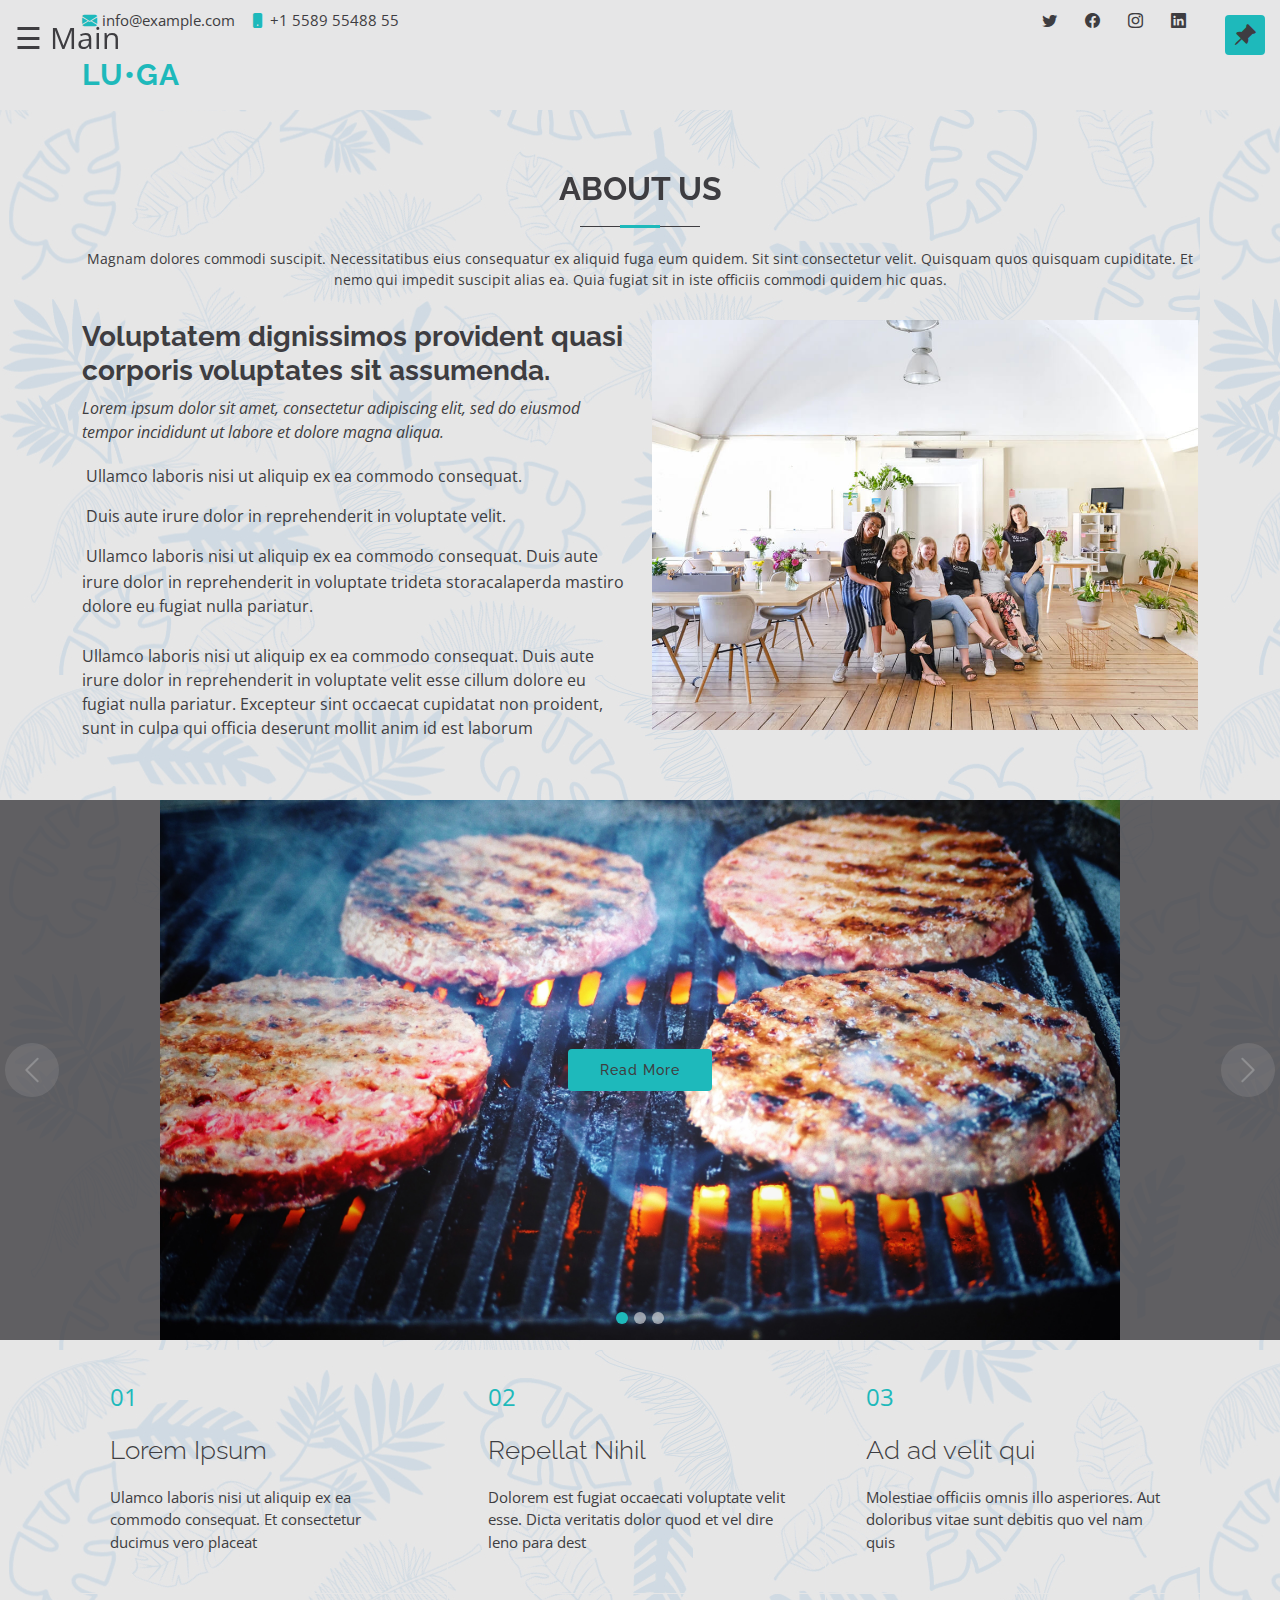
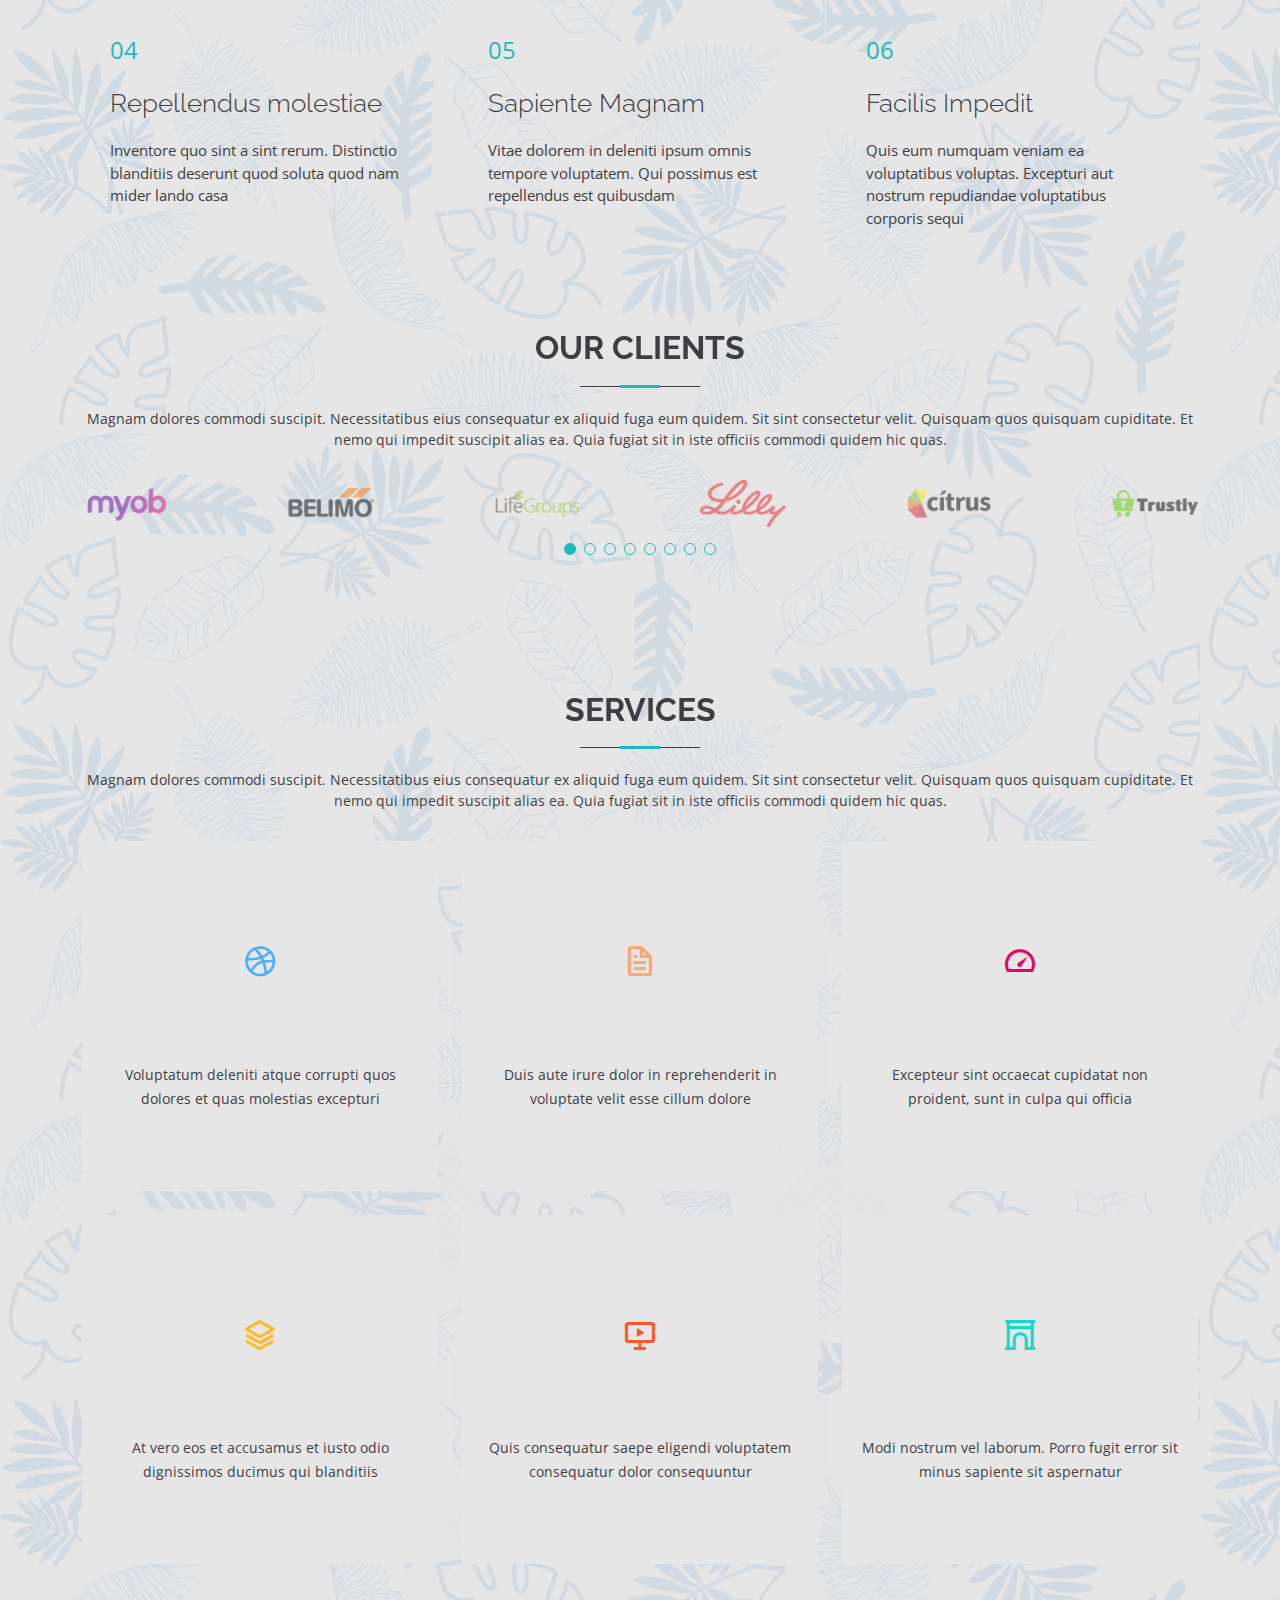
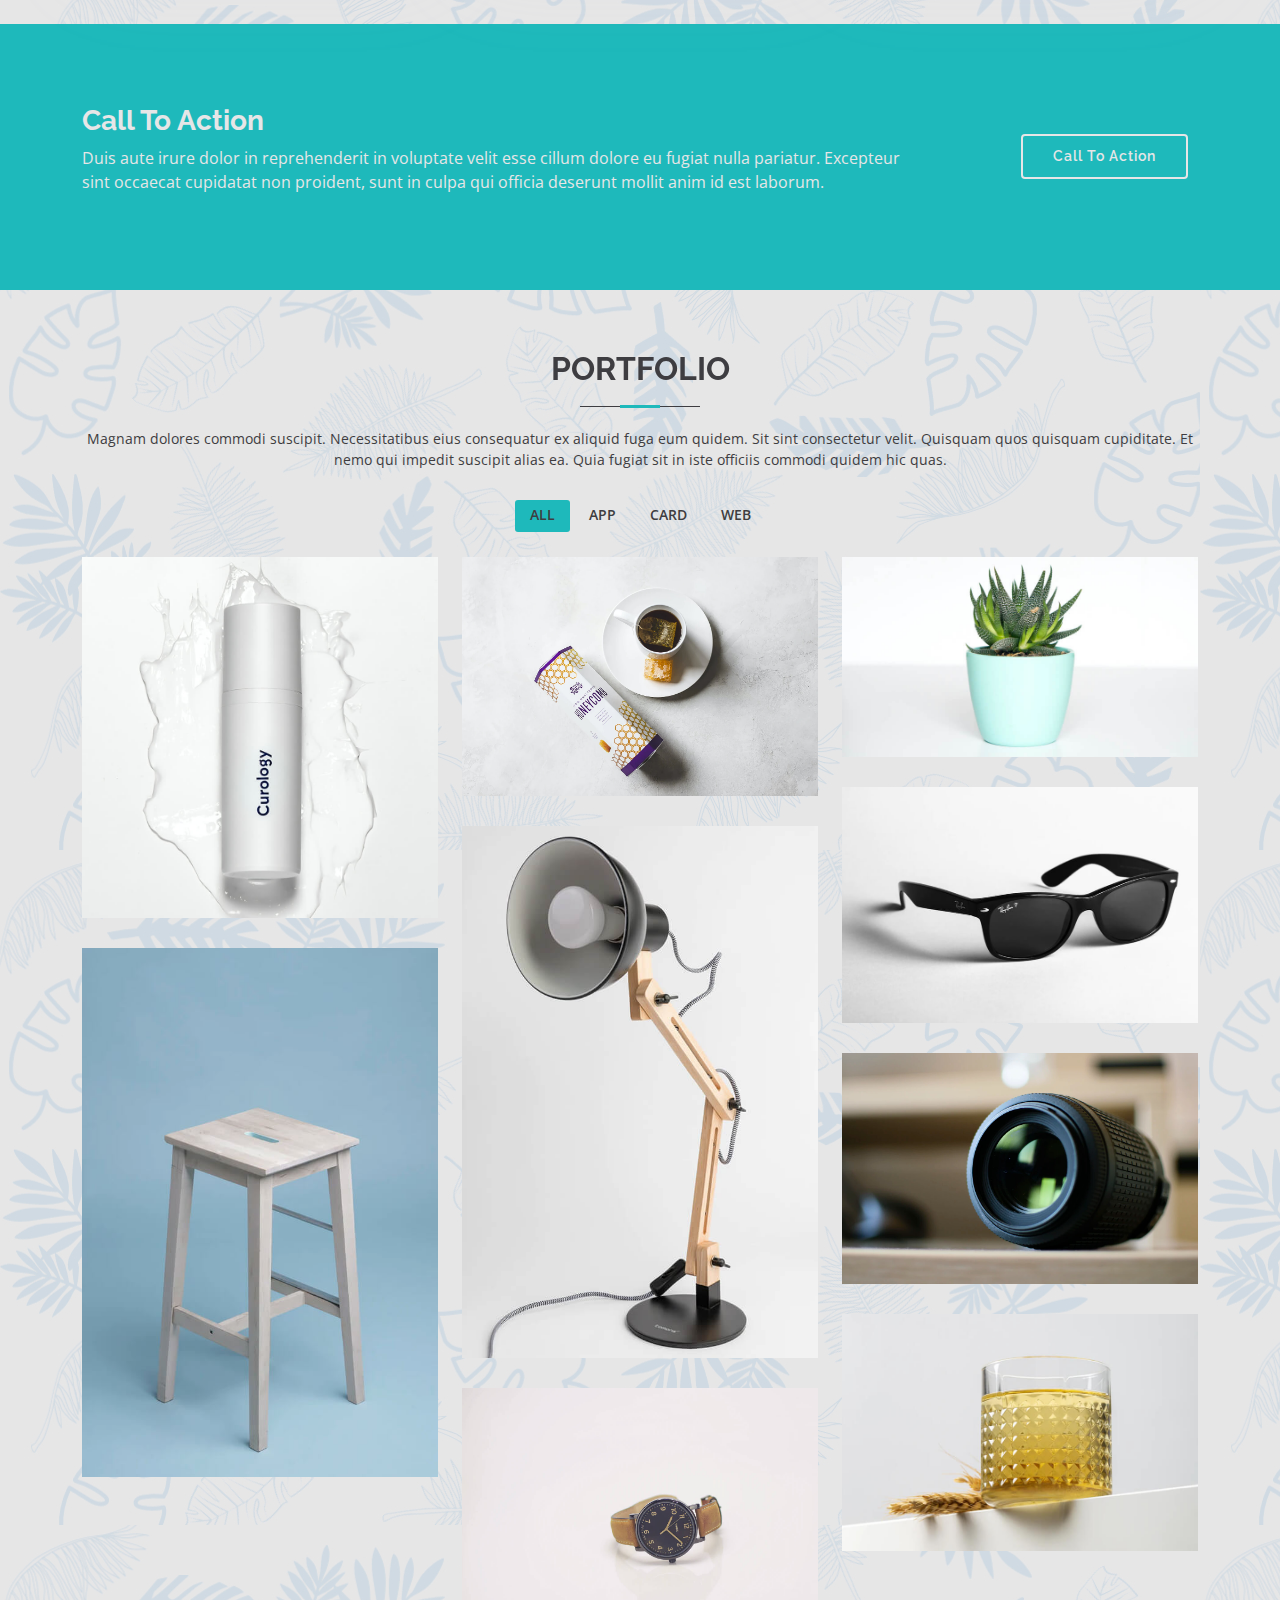
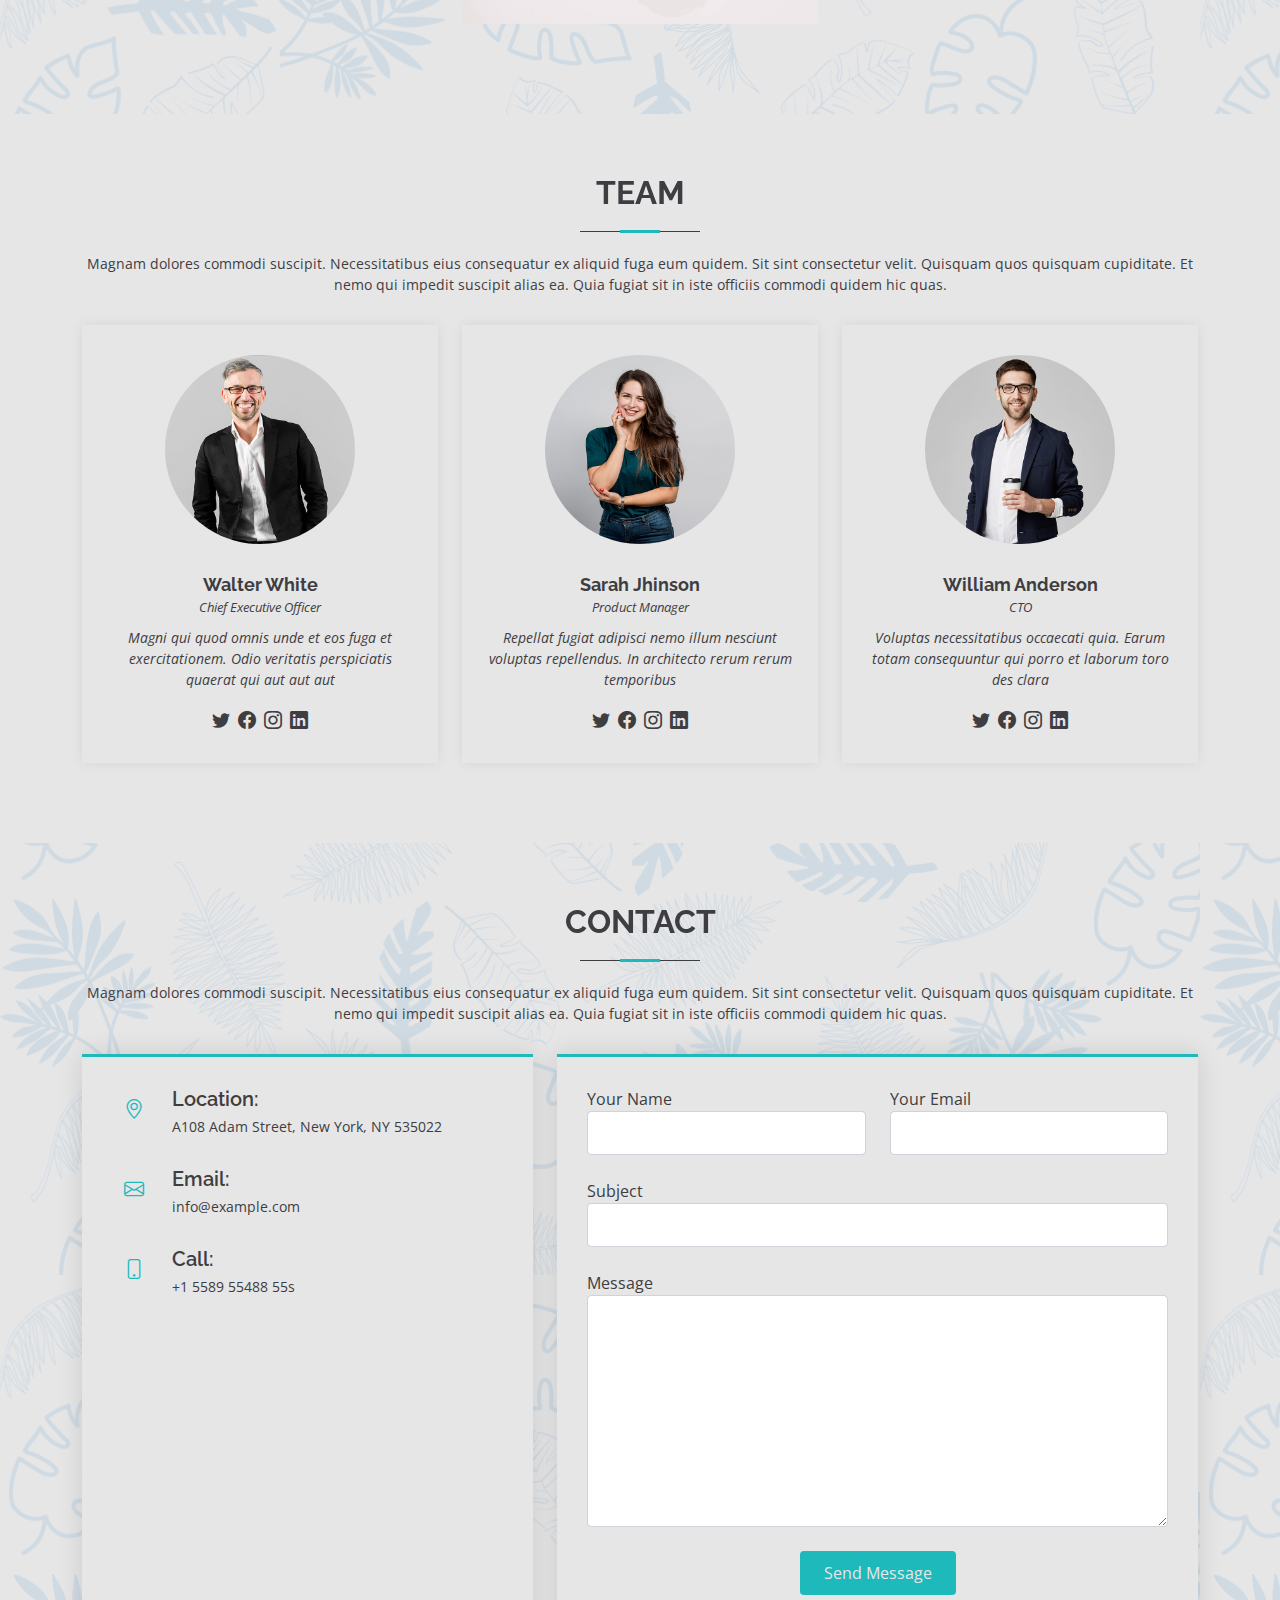
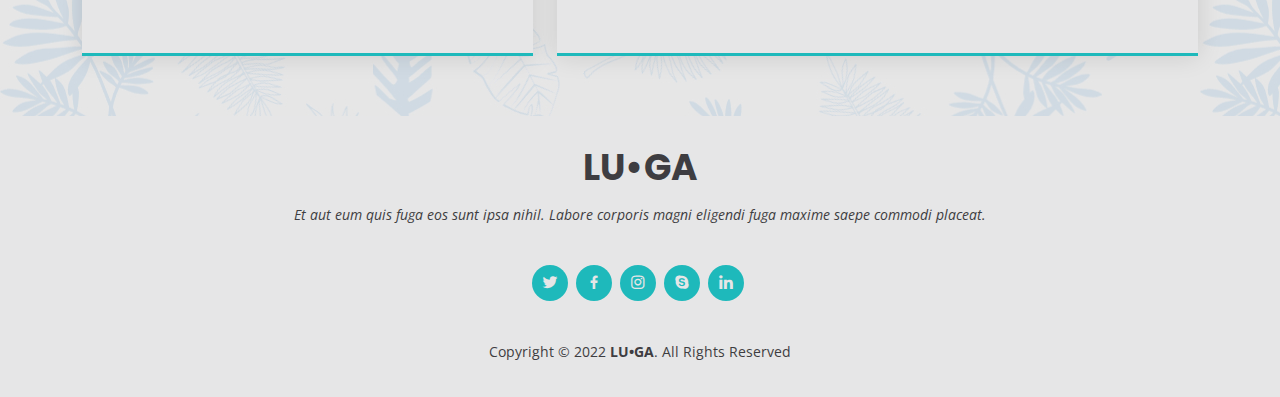
==== commit 8424f1d9: "fixed sidenav, added to innerpage" ====
--- a/inner-page.html
+++ b/inner-page.html
@@ -55,7 +55,7 @@
       <!-- Uncomment below if you prefer to use an image logo -->
       <!-- <a href="index.html" class="logo me-auto"><img src="assets/img/logo.png" alt="" class="img-fluid"></a>-->
 
-      <nav id="navbar" class="navbar">
+     <!-- <nav id="navbar" class="navbar">
         <ul>
           <li><a class="nav-link scrollto active" href="#hero">Home</a></li>
           <li><a class="nav-link scrollto" href="#about">About</a></li>
@@ -83,15 +83,35 @@
           <li><a class="getstarted scrollto" href="#about">Get Started</a></li>
         </ul>
         <i class="bi bi-list mobile-nav-toggle"></i>
-      </nav><!-- .navbar -->
-      <a href="index.html" class="change-location d-flex align-items-center justify-content-center"><i class="bi bi-pin-angle-fill"></i></a>
+      </nav> .navbar 
+      
     </div>
+  -->
+  <a href="index.html" class="change-location d-flex align-items-center justify-content-center"><i class="bi bi-pin-angle-fill"></i></a>
+
+  <div id="sidebar" class="sidenav">
+    <button type="button" class="closebtn" onclick="closeNav()">&times;</button>
+    <a href="#about">About</a>
+    <a href="#services">Services</a>
+    <a href="#portfolio">Portfolio</a>
+    <a href="#contact">Contact</a>
+  </div>
+
+  <span style="font-size: 30px; cursor: pointer; position: fixed; left: 15px; top: 15px;" onclick="openNav()">&#9776; Main</span>
+
+  <script>
+    function openNav() {
+    document.getElementById("sidebar").style.width = "250px";
+    }
     
+    function closeNav() {
+    document.getElementById("sidebar").style.width = "0";
+    }
+  </script>
+
+
   </header>
   <!-- End Header -->
-
-
-    
 
   <!-- ======= About Us Section ======= -->
   <section id="about" class="about">
--- a/assets/css/style2.css
+++ b/assets/css/style2.css
@@ -349,6 +349,52 @@
 }
 .navbar-mobile .dropdown > .dropdown-active {
   display: block;
+}
+
+/*--------------------------------------------------------------
+# Side Navigation Menu
+--------------------------------------------------------------*/
+
+.sidenav {
+  height: 100%;
+  width: 0;
+  position: fixed;
+  left: 0px;
+  top: 0px;
+  z-index: 996;
+  background-color: #e6e6e7;
+  overflow-x: hidden;
+  transition: 0.5s;
+  padding-top: 60px;
+}
+
+.sidenav a {
+  padding: 8px 8px 8px 32px;
+  text-decoration: none;
+  font-size: 25px;
+  color: #818181;
+  display: block;
+  transition: 0.3s;
+}
+
+.sidenav a:hover {
+  color: #1eb9bb;
+}
+
+.sidenav .closebtn {
+  position: absolute;
+  top: 0;
+  right: 25px;
+  color: #818181;
+  background-color: #e6e6e7;
+  border: rgb(17, 17, 17, 0);
+  font-size: 30px;
+  margin-left: 50px;
+}
+
+@media screen and (max-height: 450px) {
+  .sidenav {padding-top: 15px;}
+  .sidenav a {font-size: 18px;}
 }
 
 /*--------------------------------------------------------------
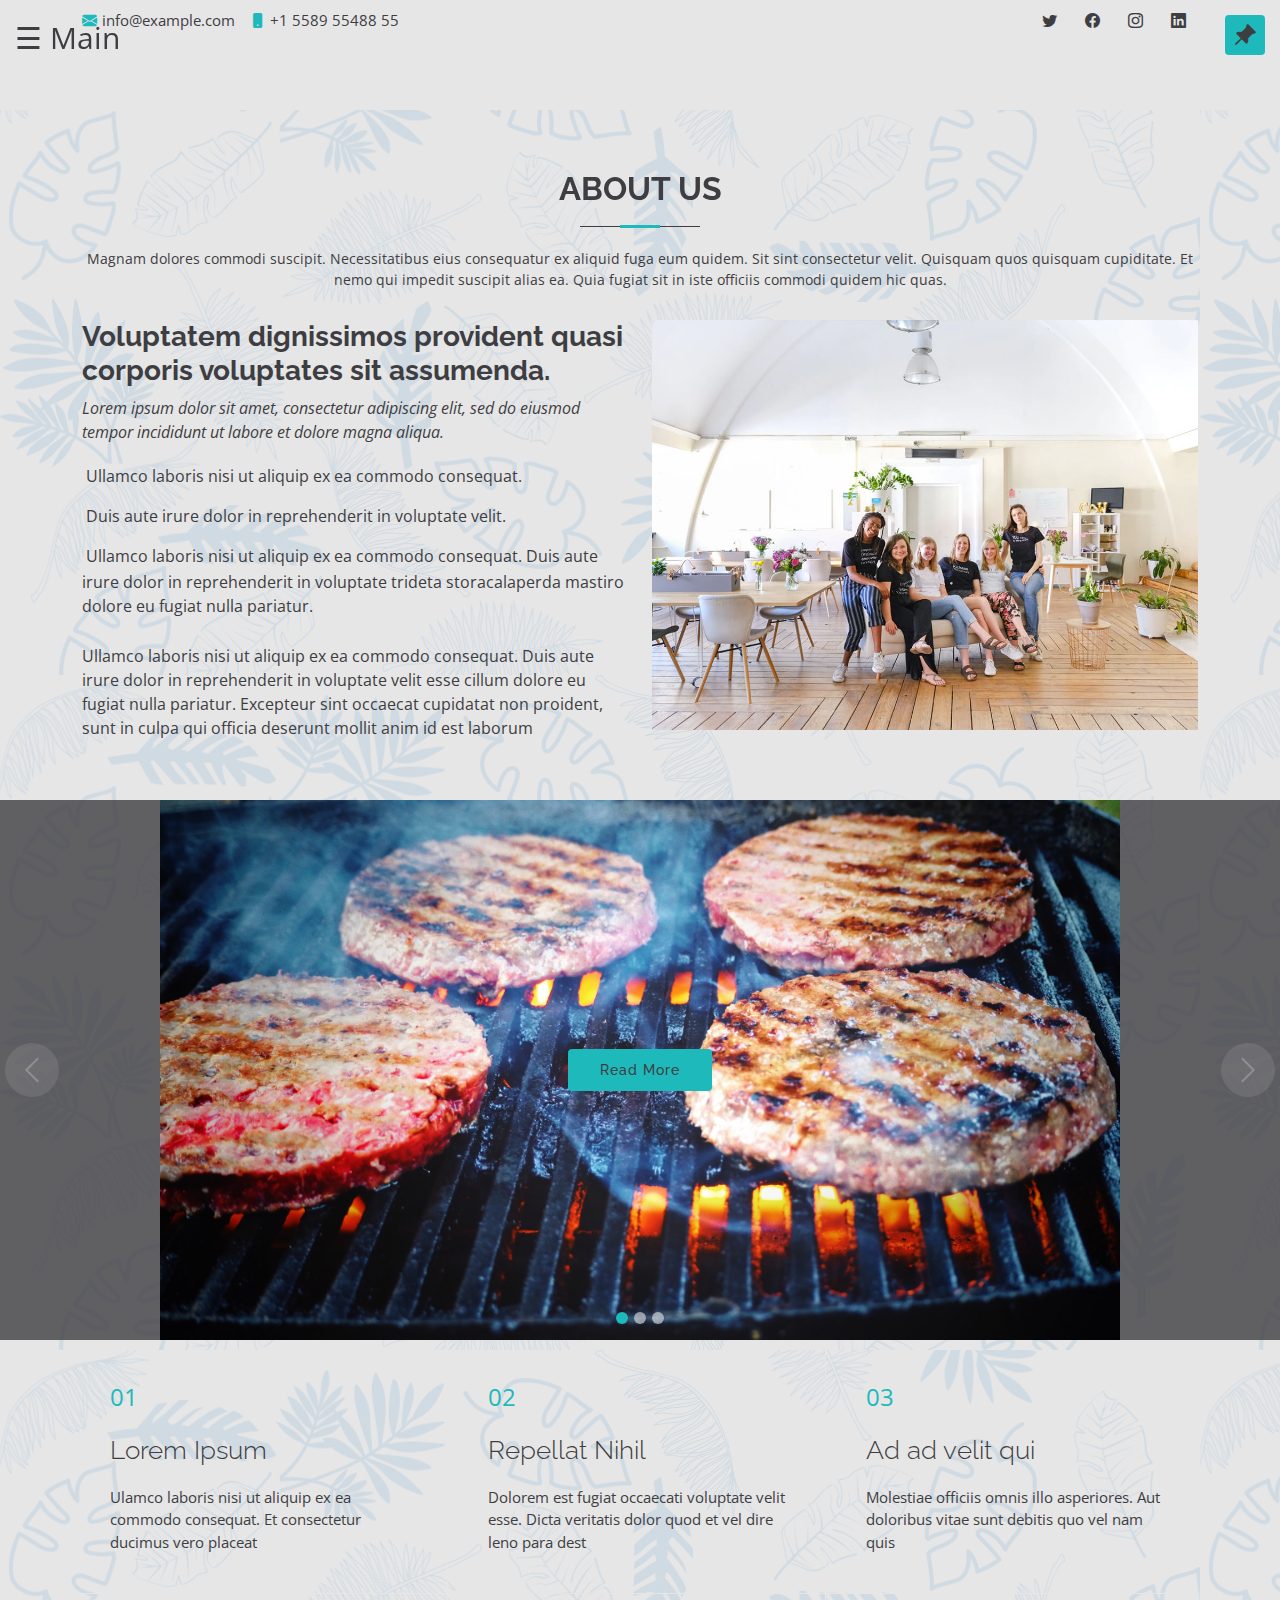
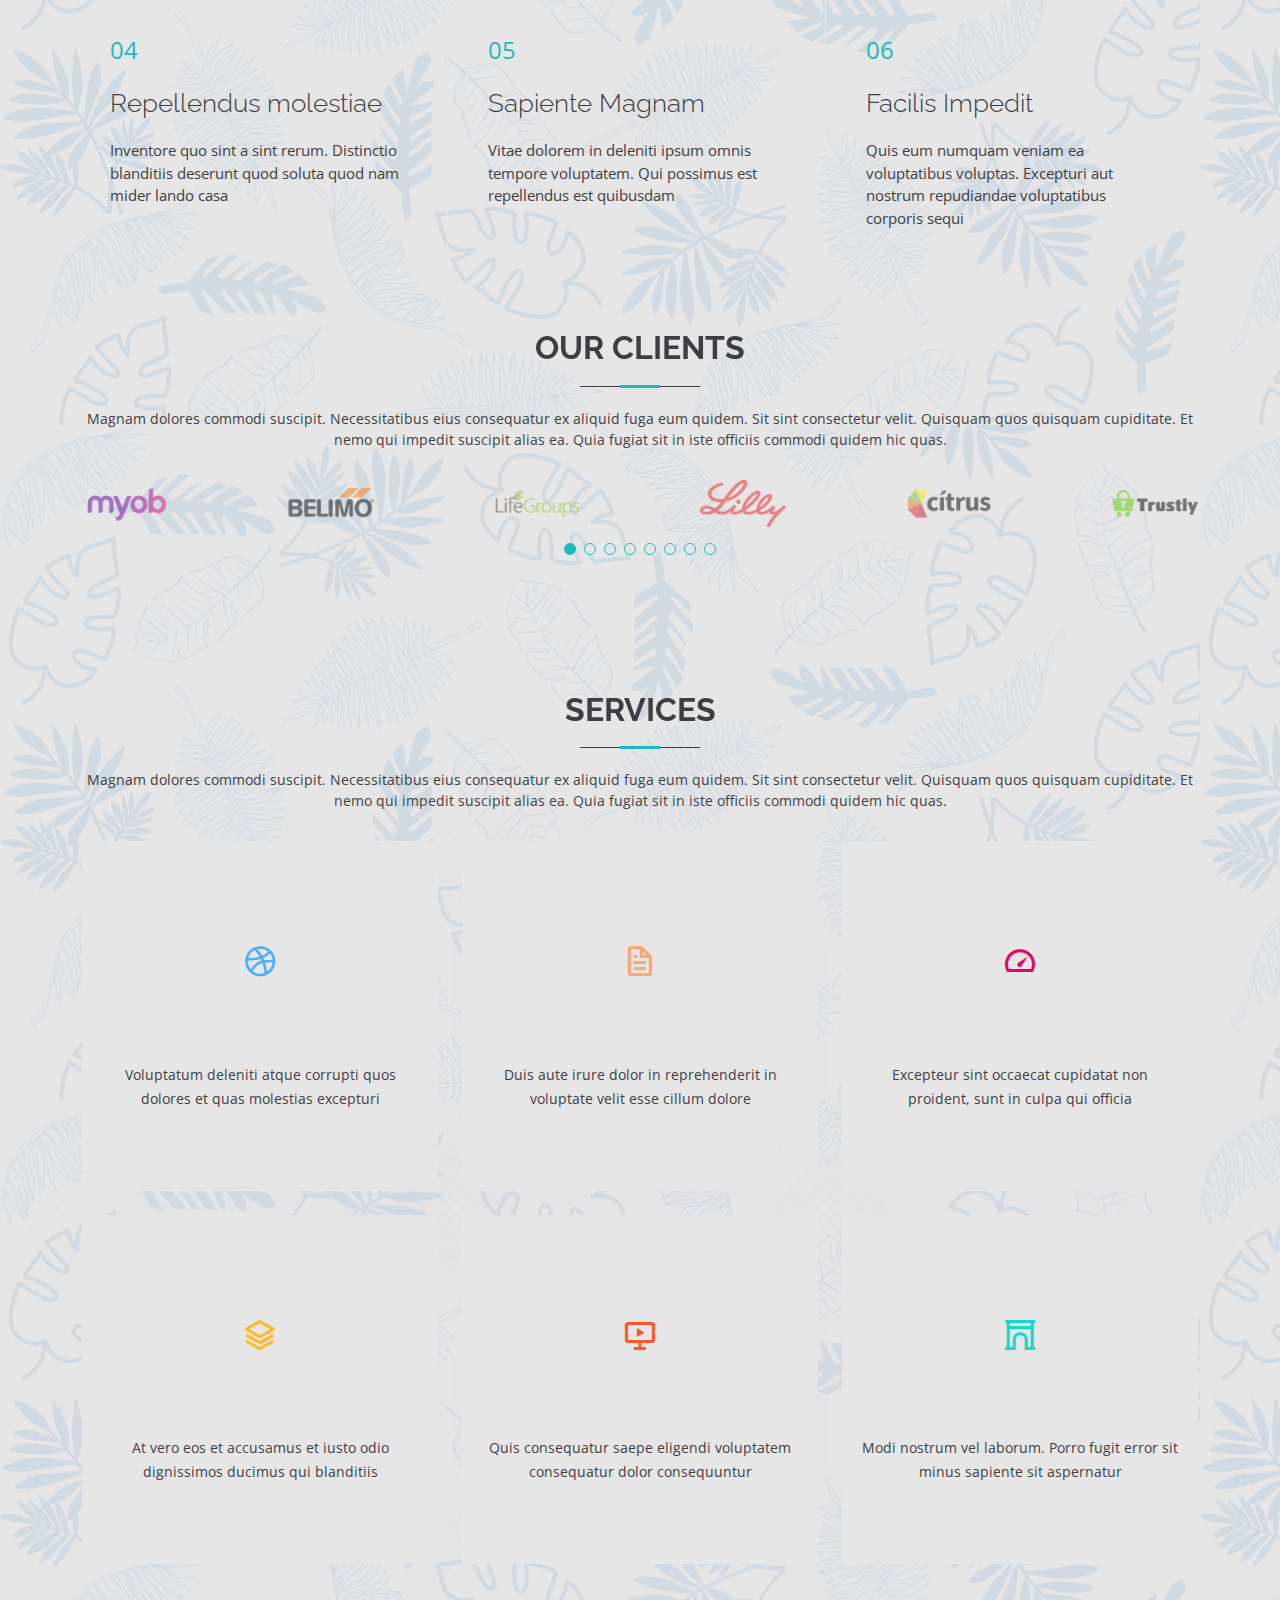
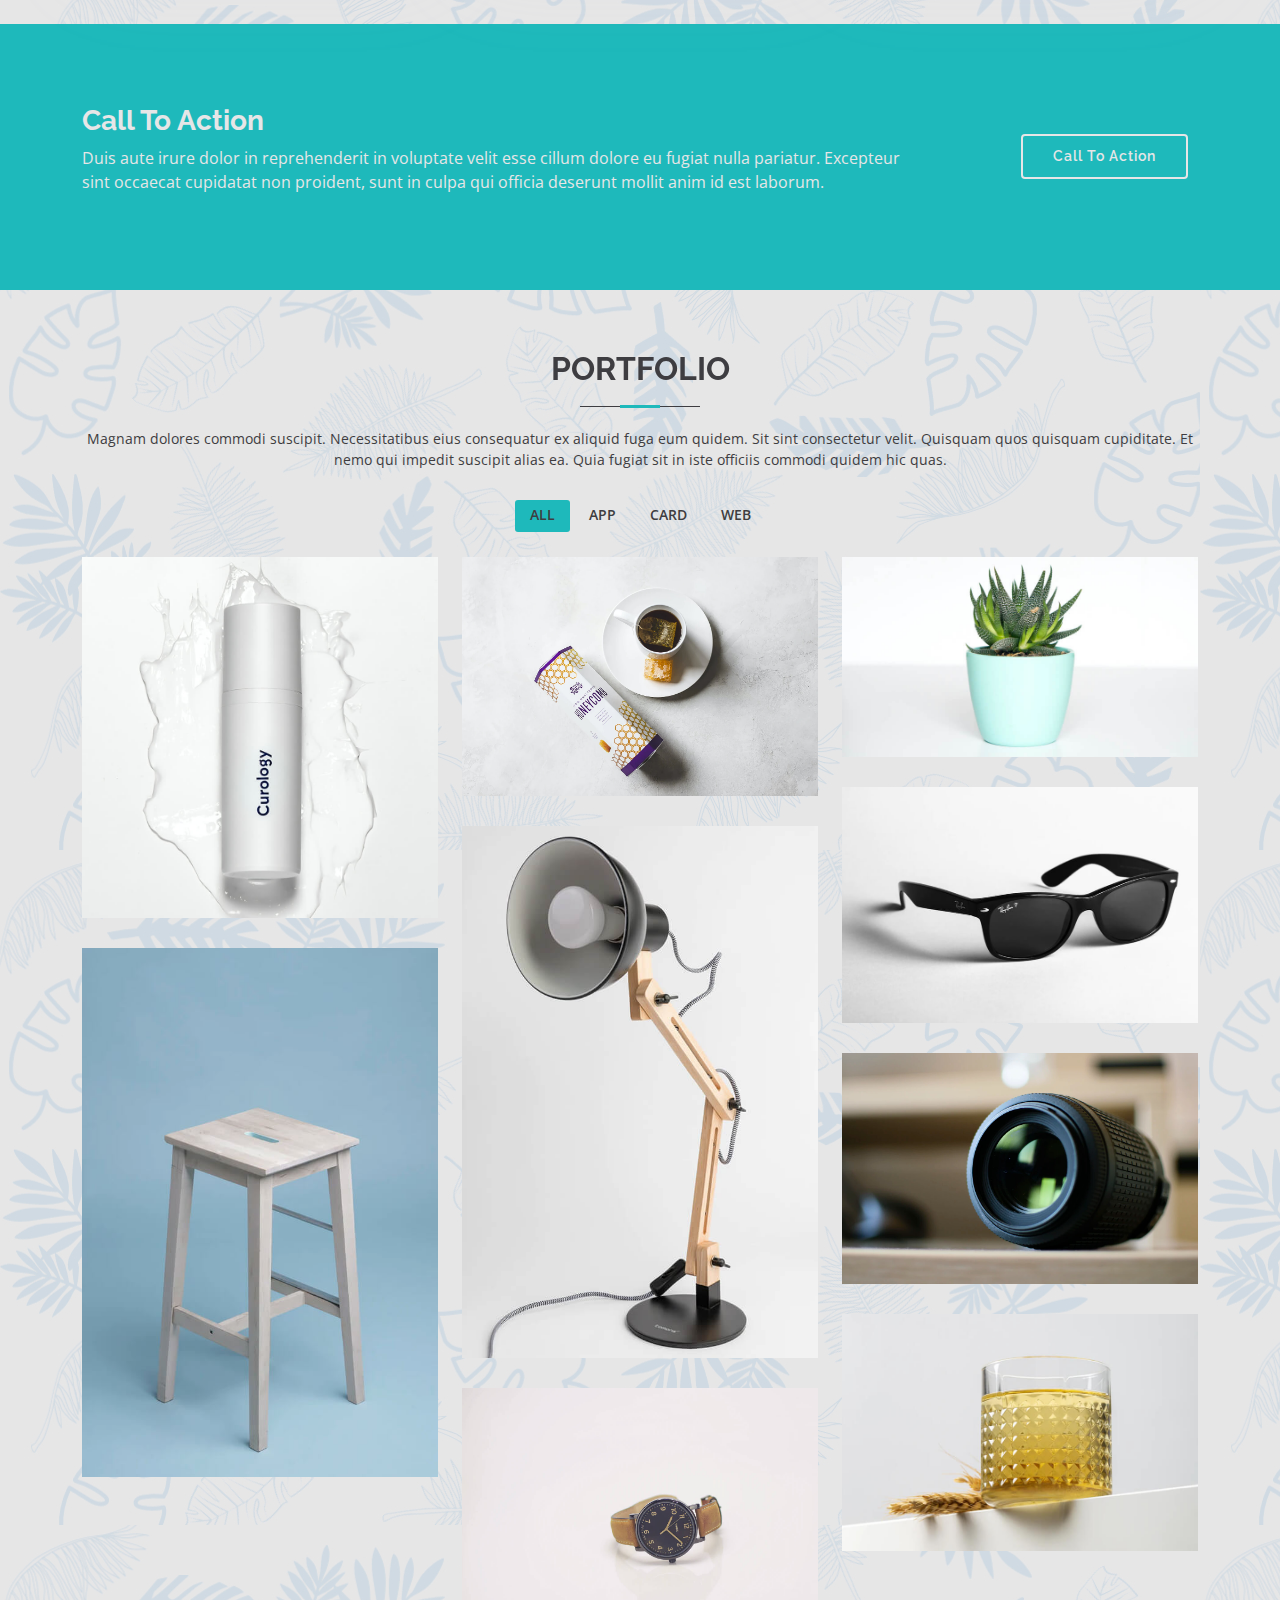
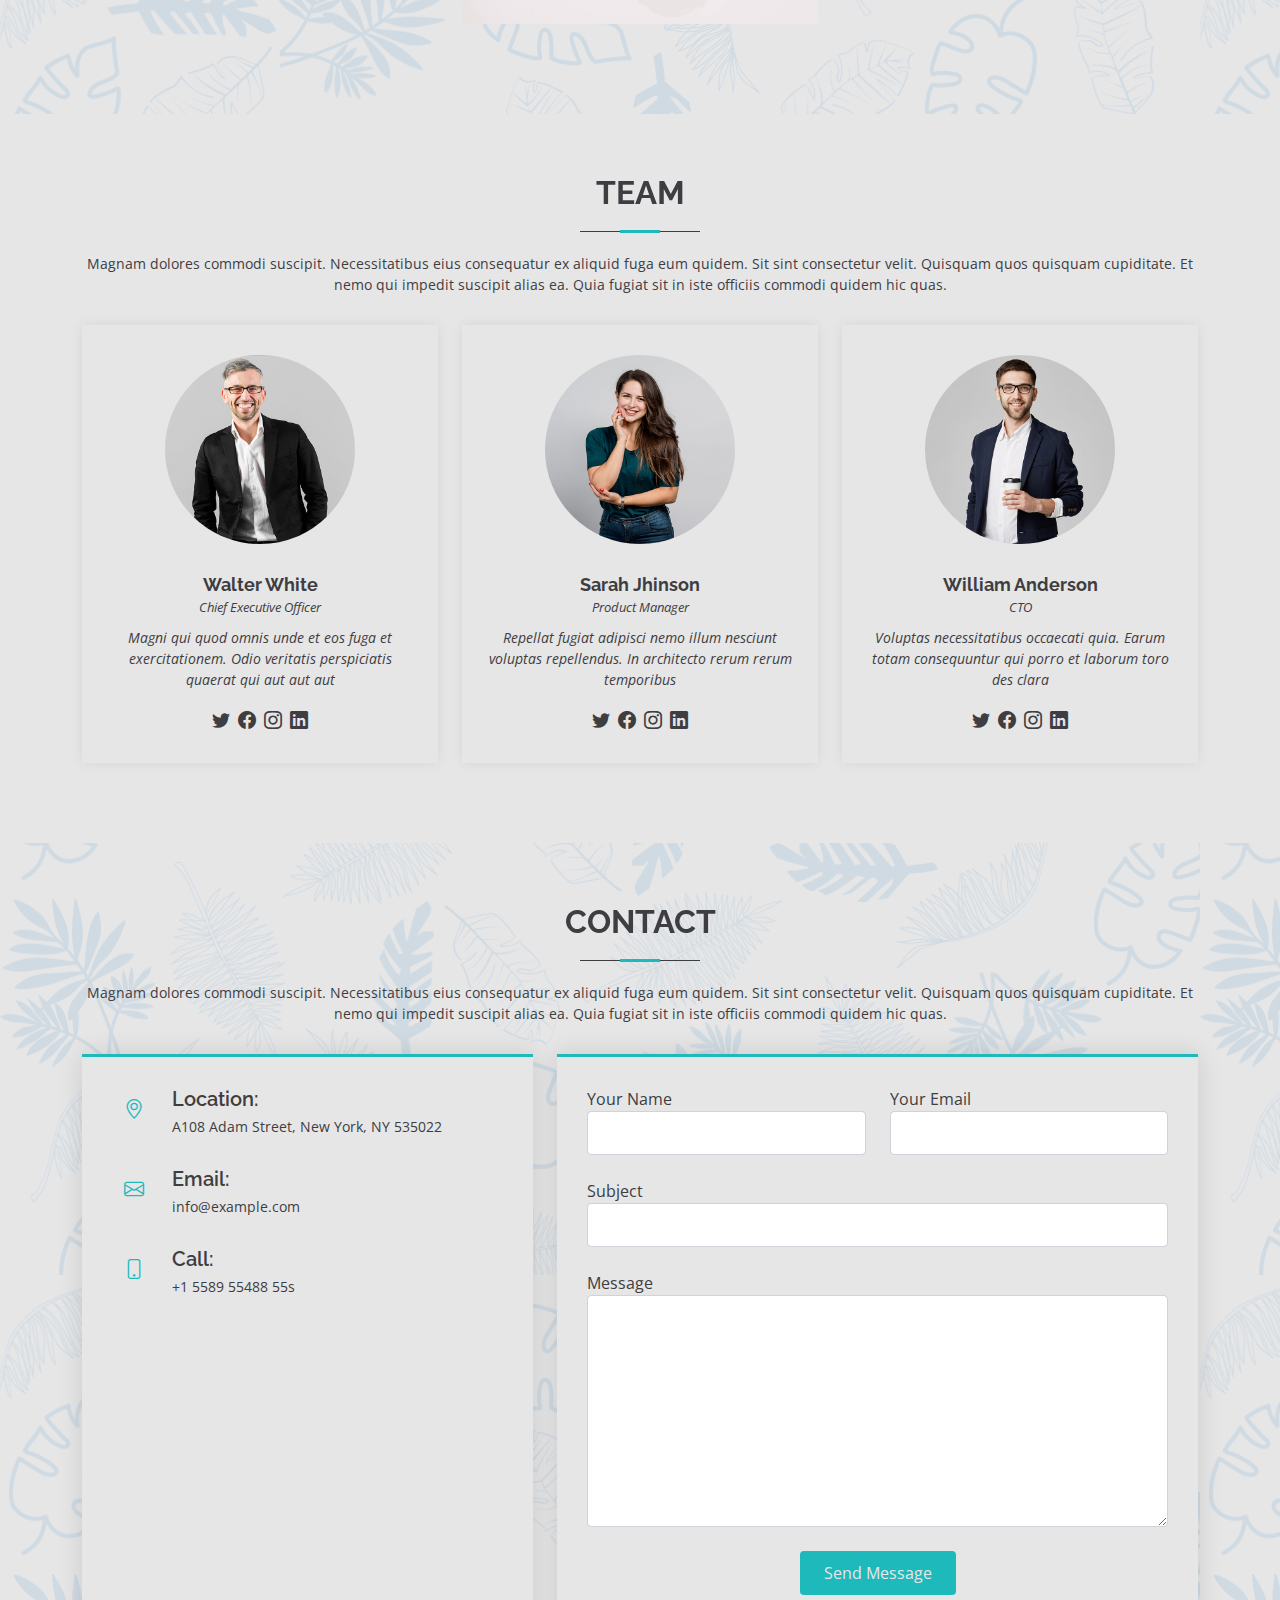
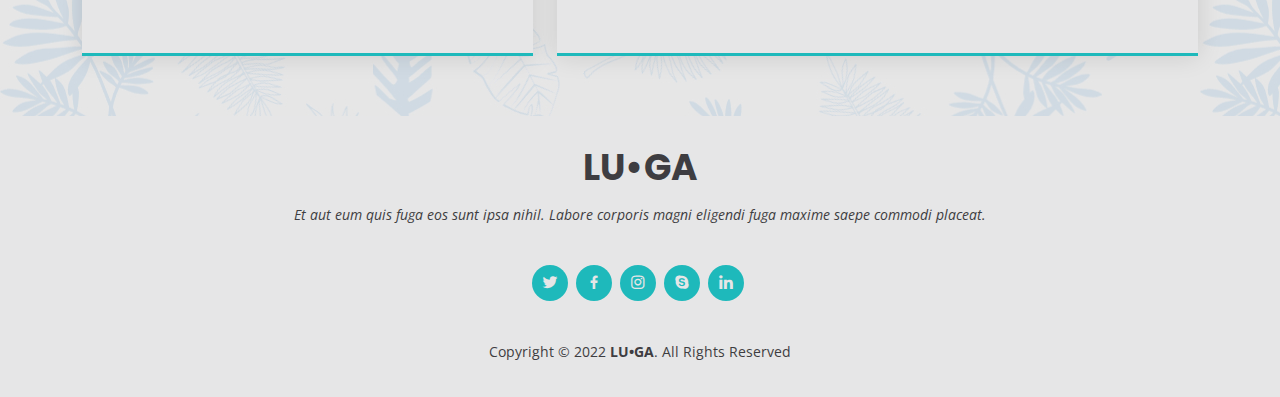
==== commit 4ba26ef3: "remove logo in header" ====
--- a/inner-page.html
+++ b/inner-page.html
@@ -51,7 +51,7 @@
   <header id="header" class="d-flex align-items-center">
     <div class="container d-flex align-items-center">
 
-      <h1 class="logo me-auto"><a href="index.html">LU•GA</a></h1>
+      <!-- <h1 class="logo me-auto"><a href="index.html">LU•GA</a></h1> -->
       <!-- Uncomment below if you prefer to use an image logo -->
       <!-- <a href="index.html" class="logo me-auto"><img src="assets/img/logo.png" alt="" class="img-fluid"></a>-->
 
@@ -83,9 +83,10 @@
           <li><a class="getstarted scrollto" href="#about">Get Started</a></li>
         </ul>
         <i class="bi bi-list mobile-nav-toggle"></i>
-      </nav> .navbar 
-      
+      </nav> .navbar   
     </div>
+
+
   -->
   <a href="index.html" class="change-location d-flex align-items-center justify-content-center"><i class="bi bi-pin-angle-fill"></i></a>
 
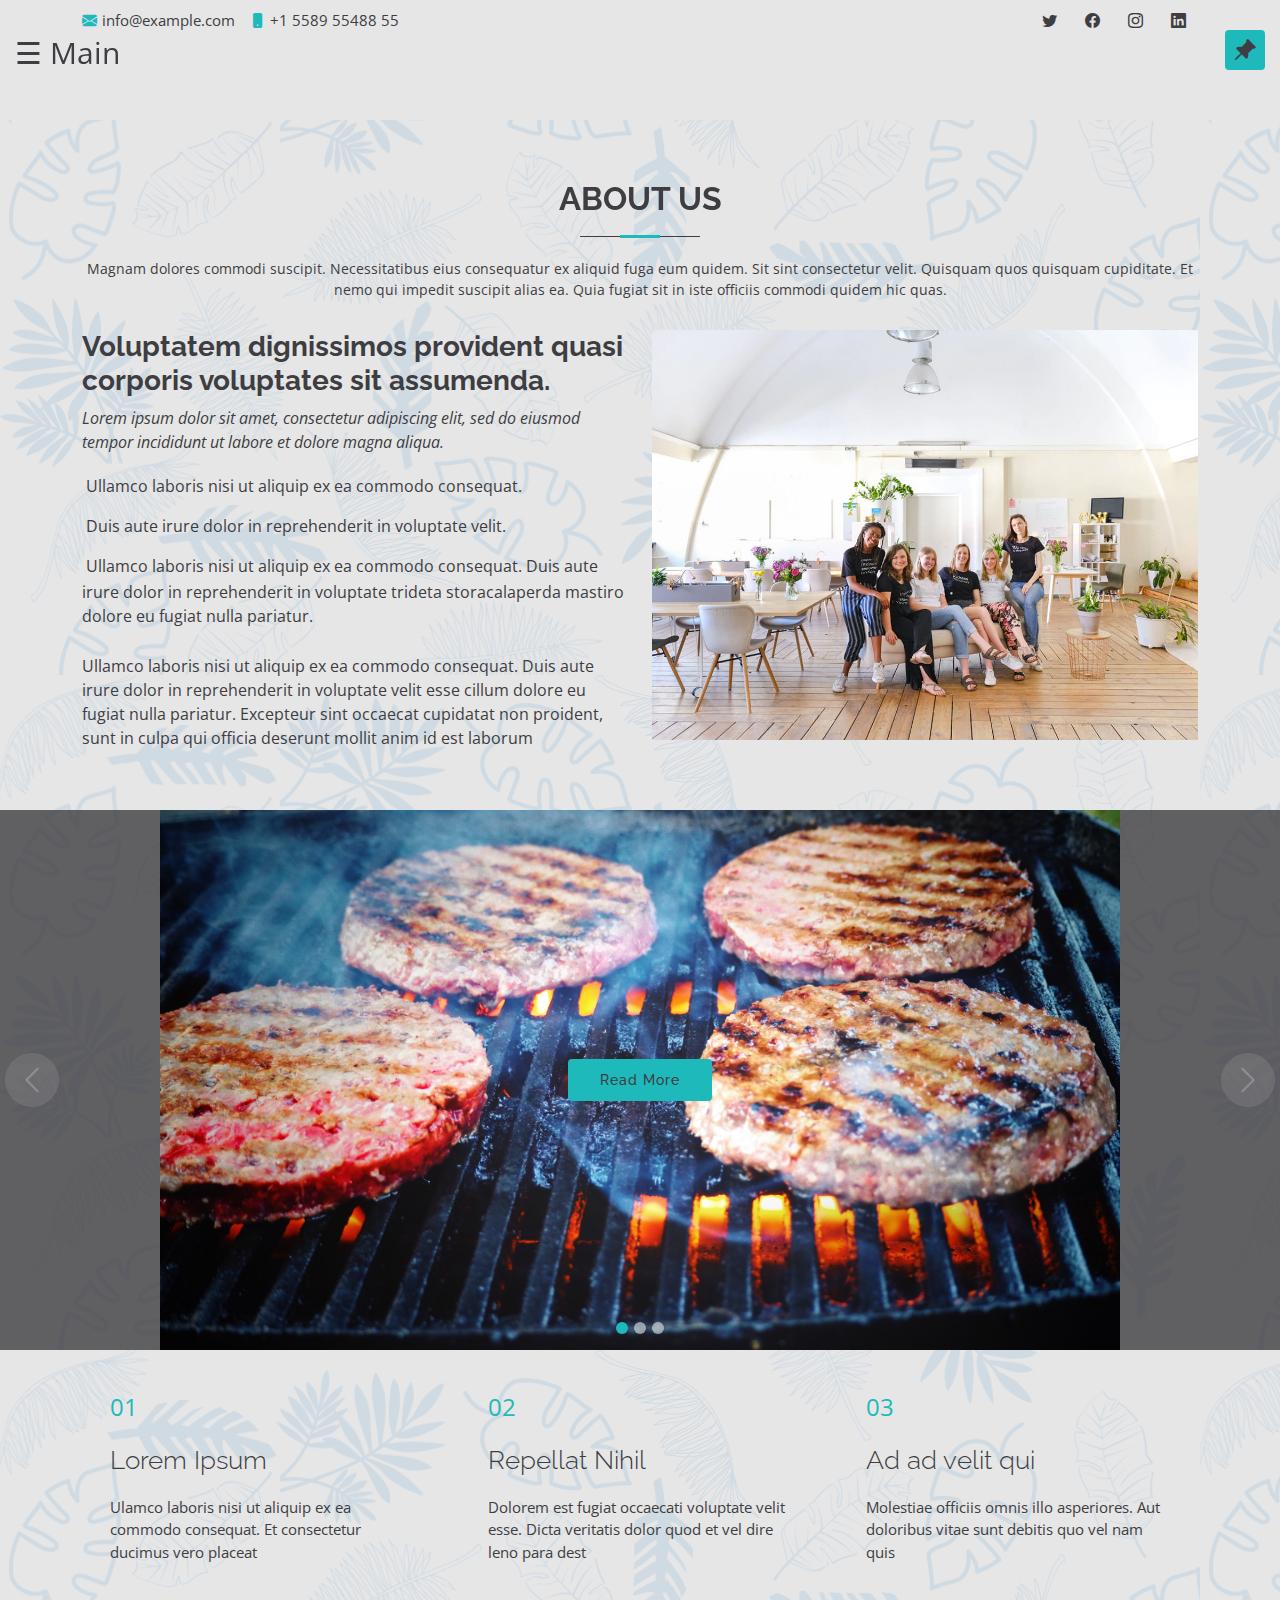
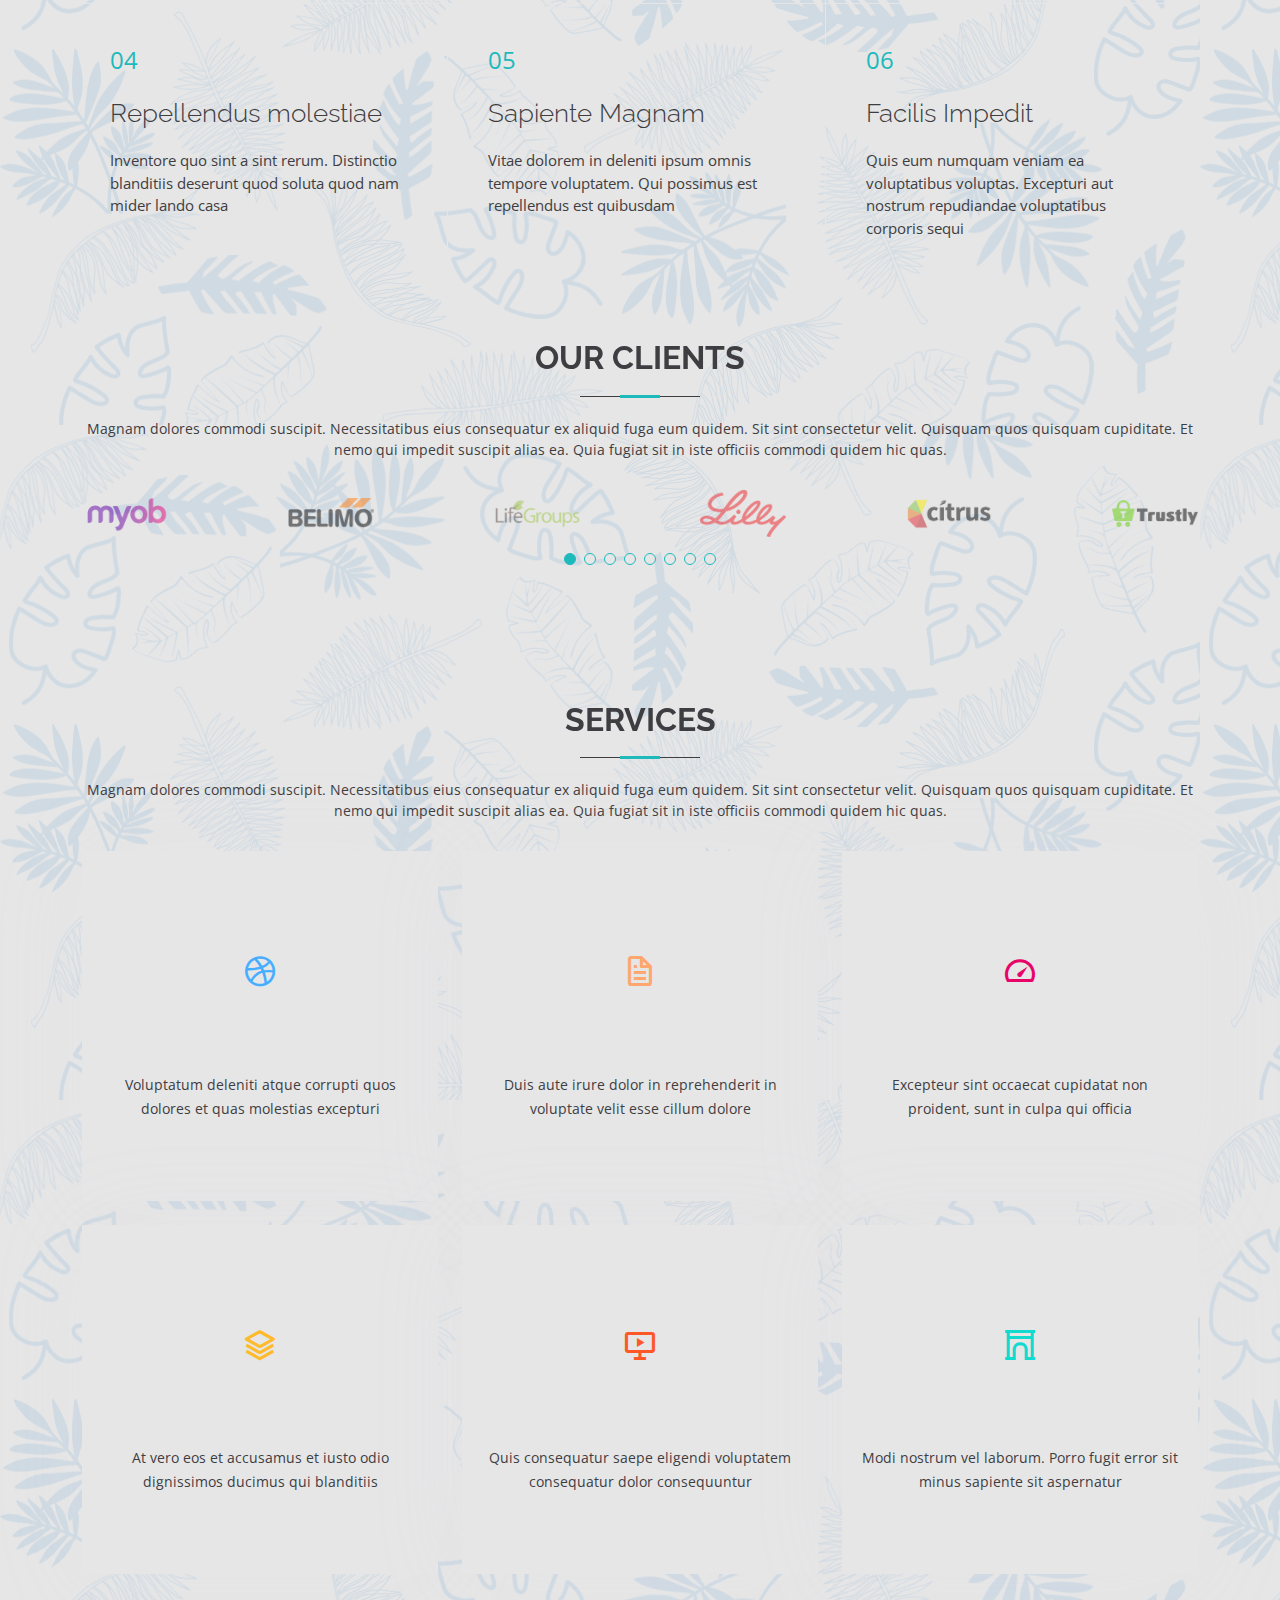
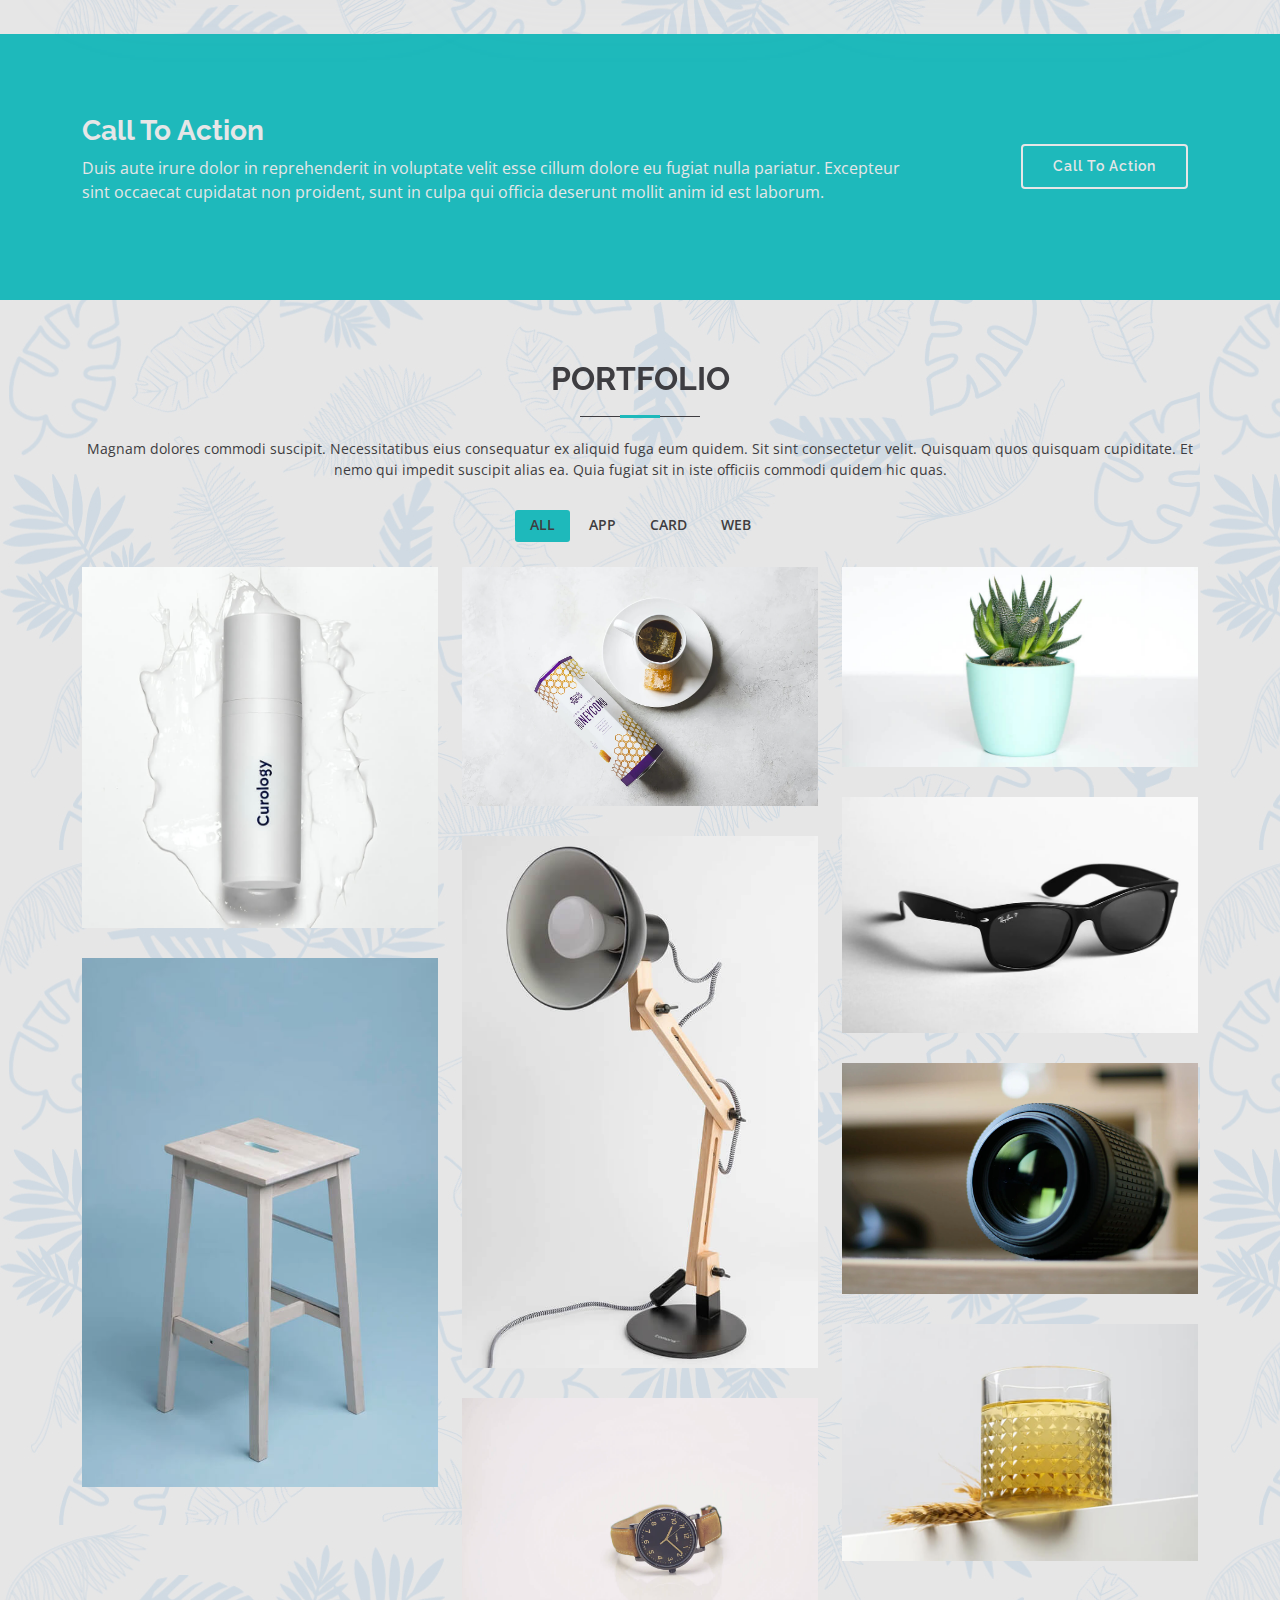
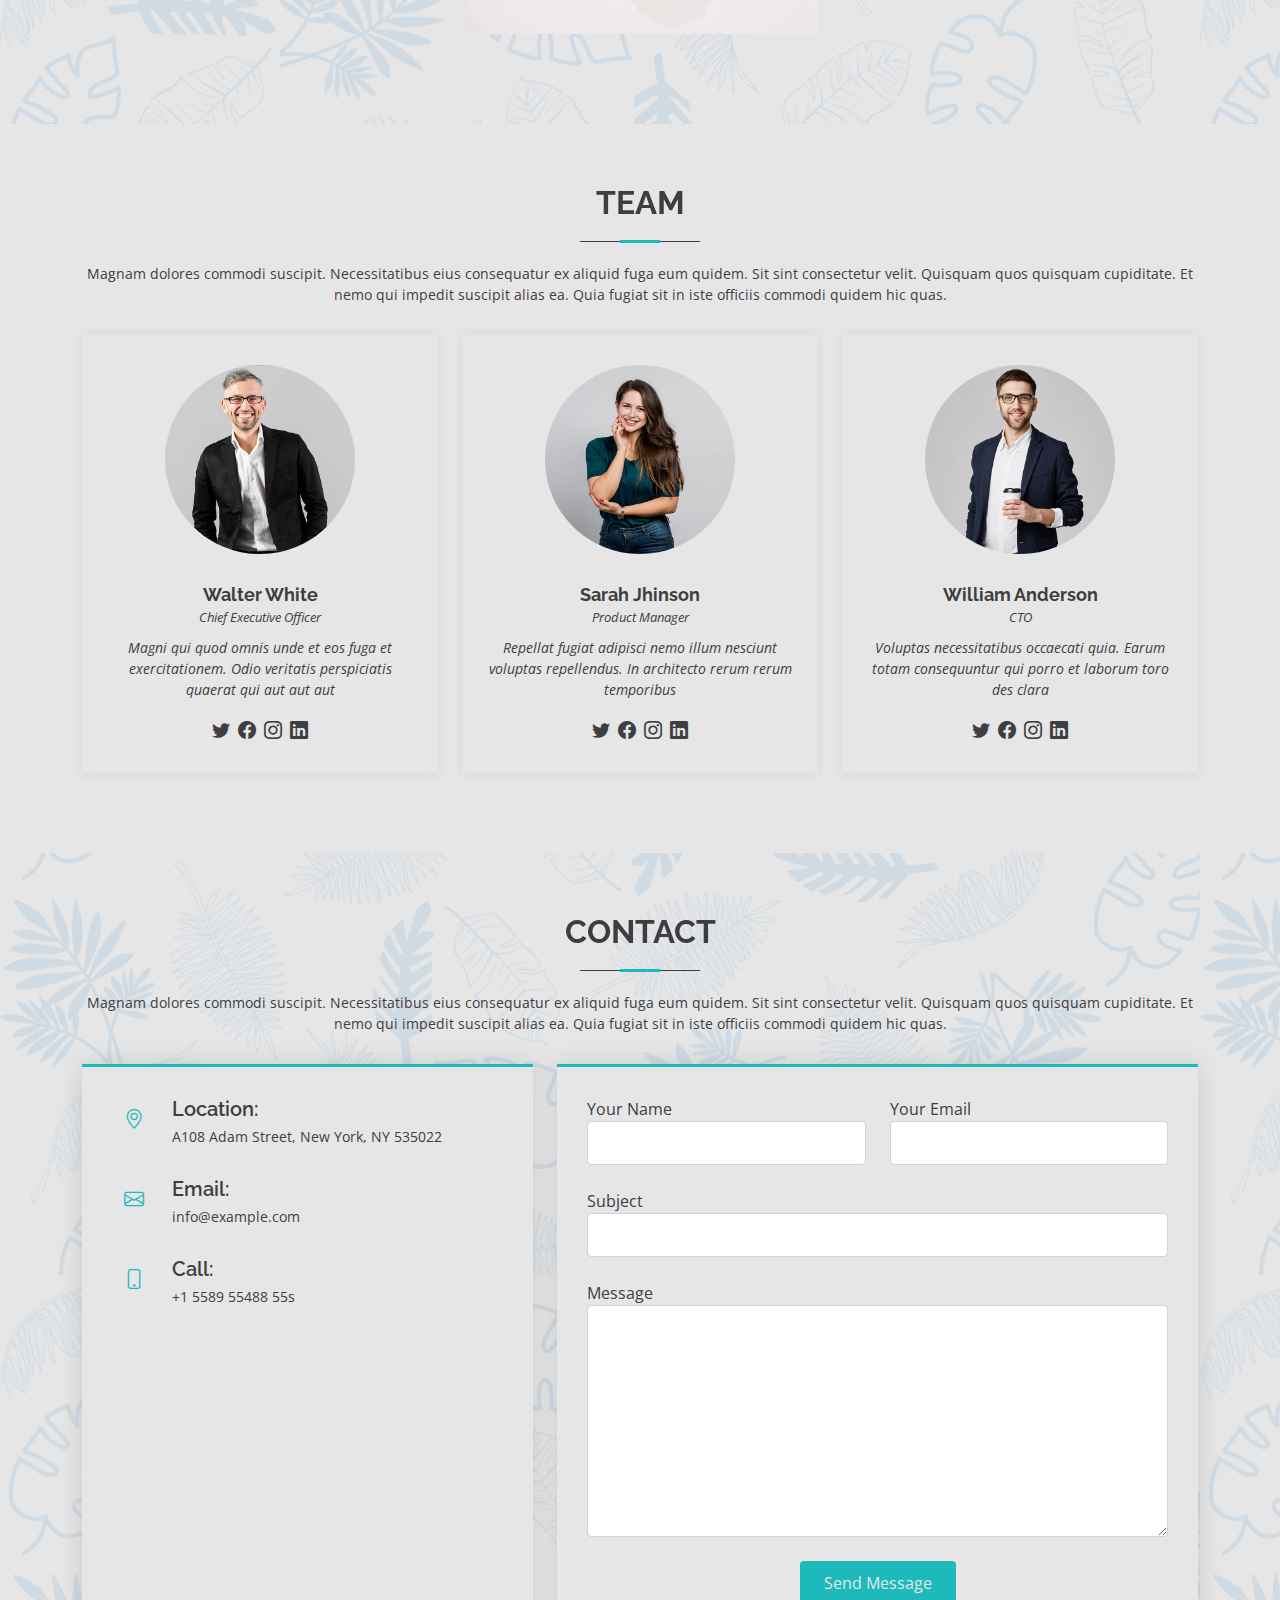
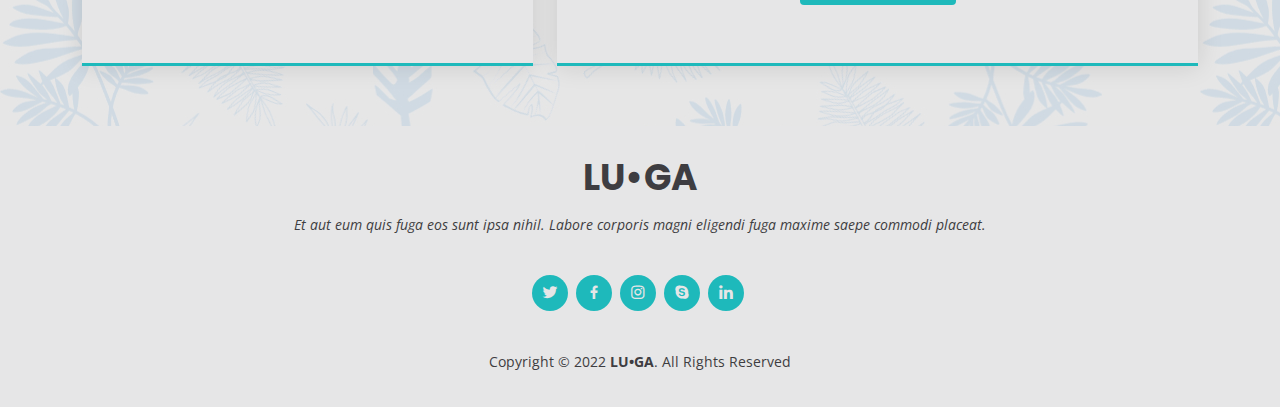
==== commit 2b468fa4: "expand header" ====
--- a/inner-page.html
+++ b/inner-page.html
@@ -98,7 +98,7 @@
     <a href="#contact">Contact</a>
   </div>
 
-  <span style="font-size: 30px; cursor: pointer; position: fixed; left: 15px; top: 15px;" onclick="openNav()">&#9776; Main</span>
+  <span style="font-size: 30px; cursor: pointer; position: fixed; left: 15px; top: 30px;" onclick="openNav()">&#9776; Main</span>
 
   <script>
     function openNav() {
--- a/assets/css/style2.css
+++ b/assets/css/style2.css
@@ -68,7 +68,7 @@
   visibility: hidden;
   opacity: 0;
   right: 15px;
-  top: 15px;
+  top: 30px;
   z-index: 996;
   background: #1eb9bb;
   width: 40px;
@@ -134,7 +134,7 @@
   background:  #e6e6e7;
   transition: all 0.5s;
   z-index: 997;
-  height: 70px;
+  height: 80px;
 }
 #header.header-scrolled {
   box-shadow: 0px 2px 15px rgba(0, 0, 0, 0.1);
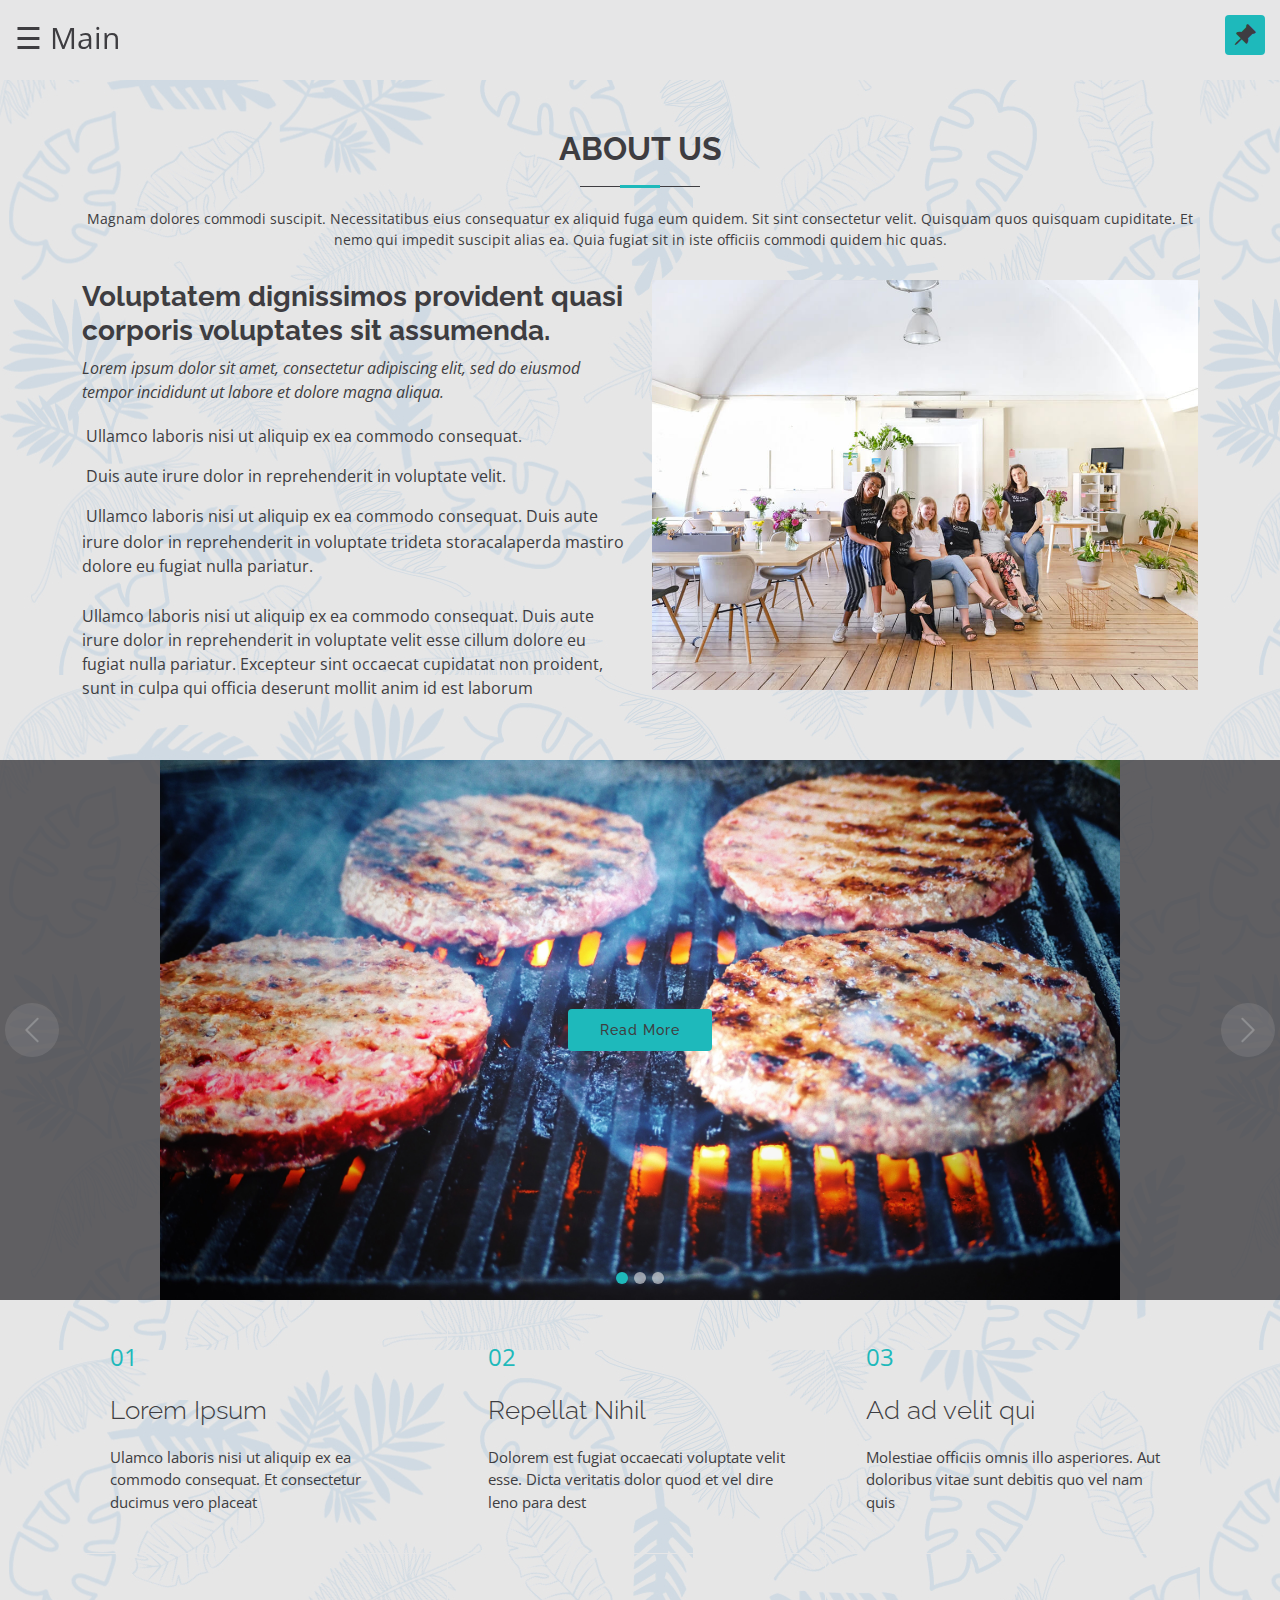
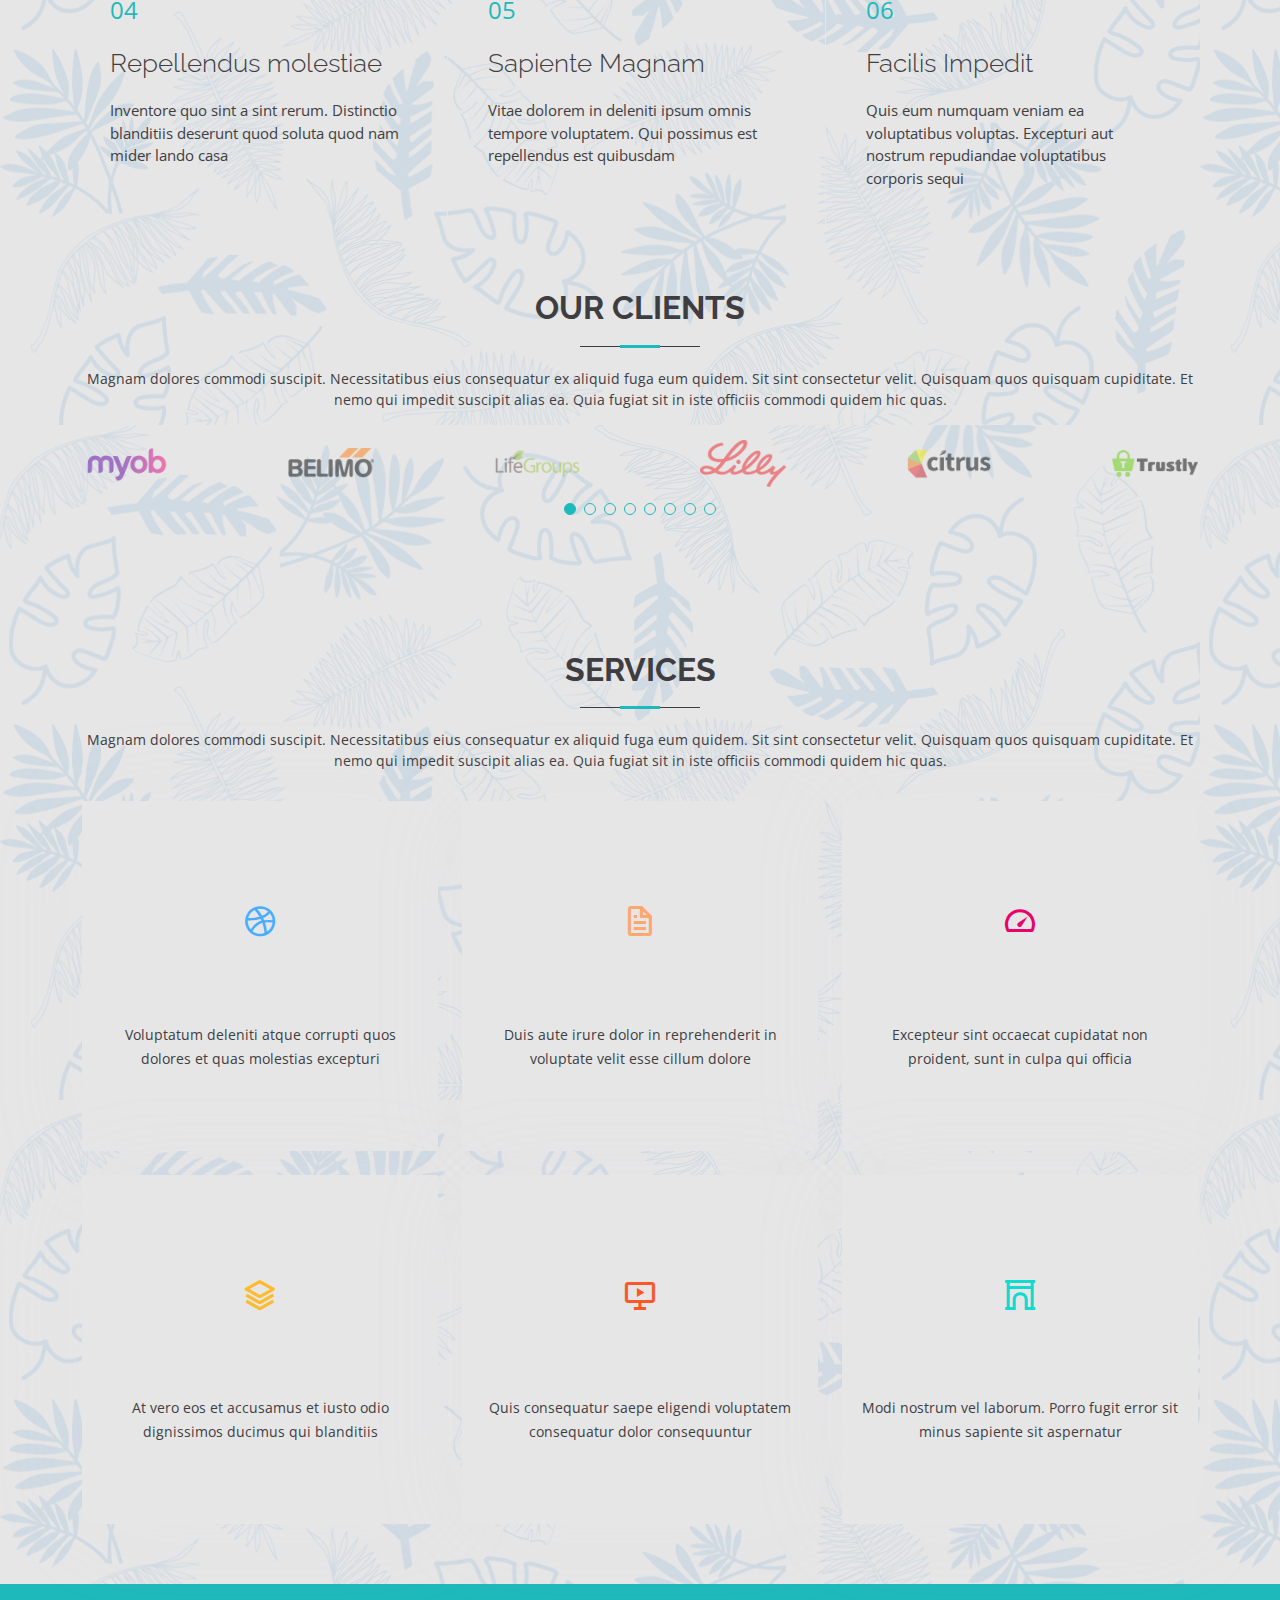
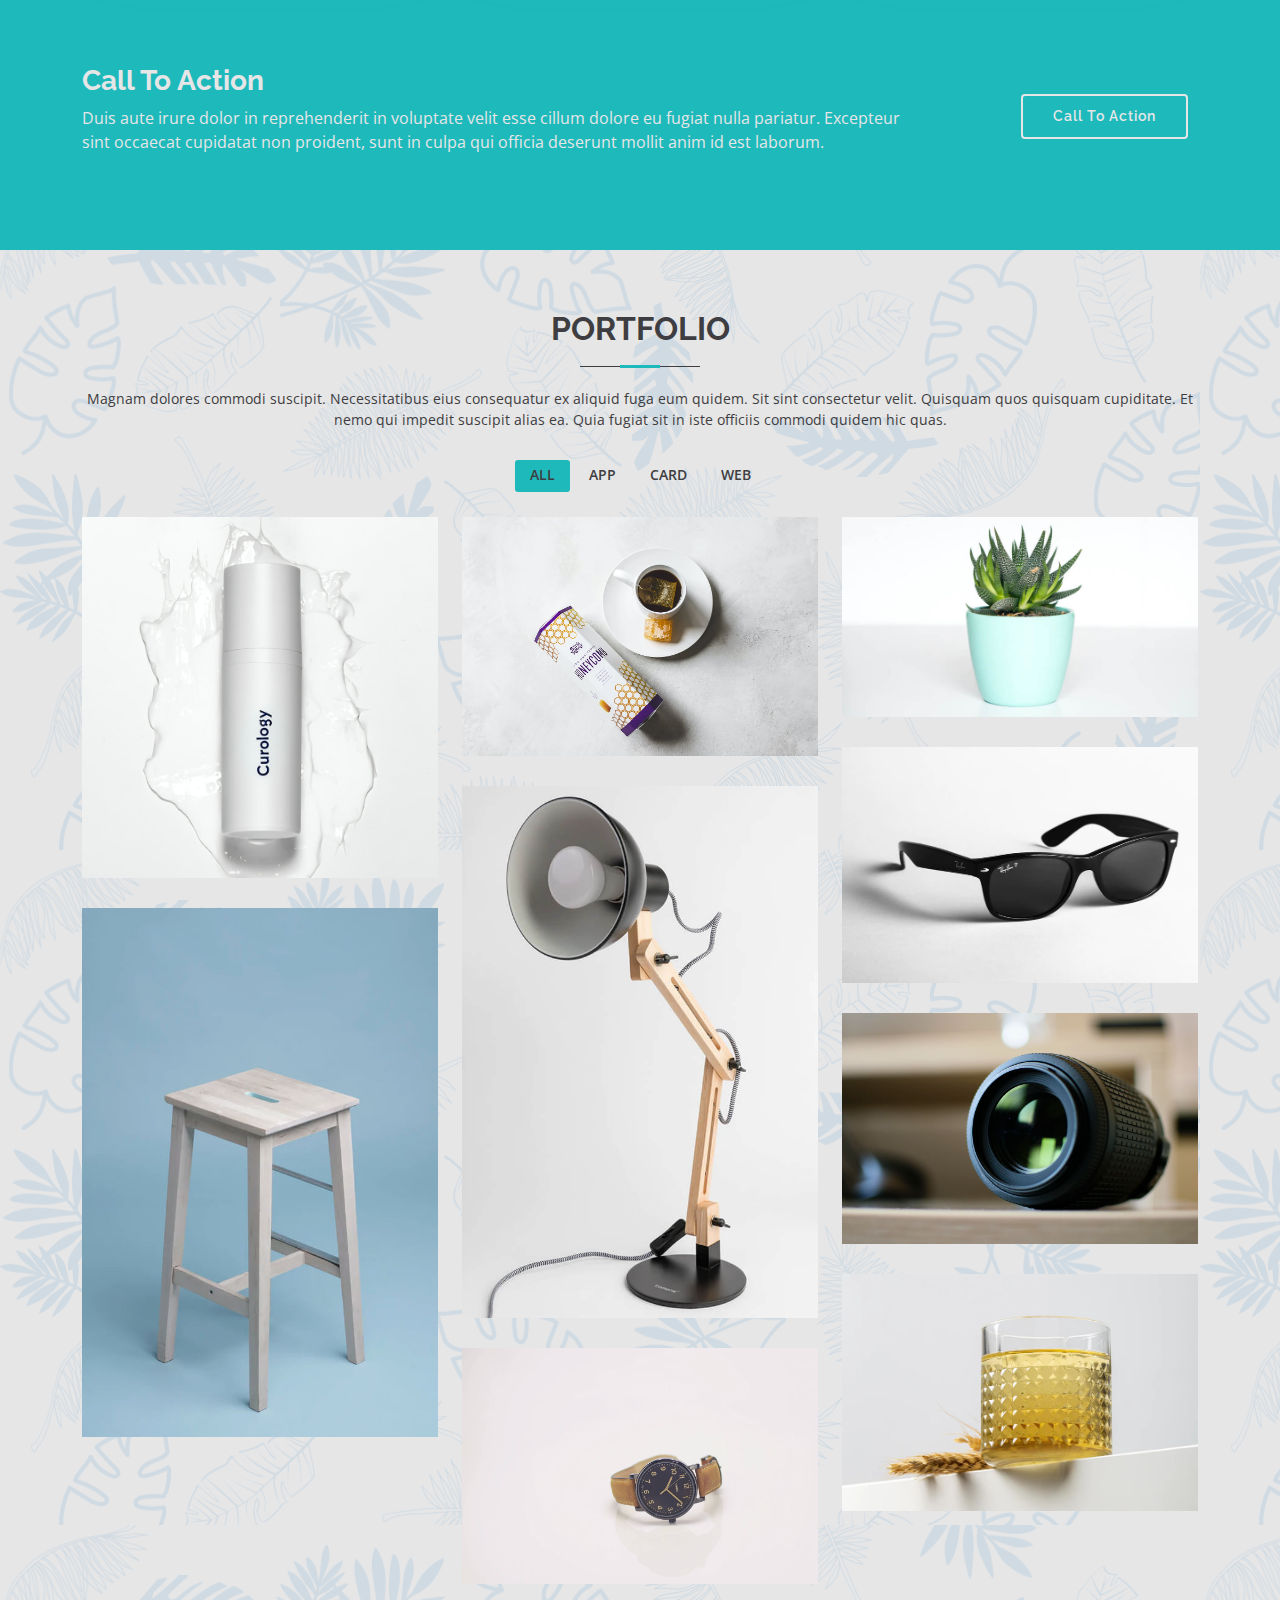
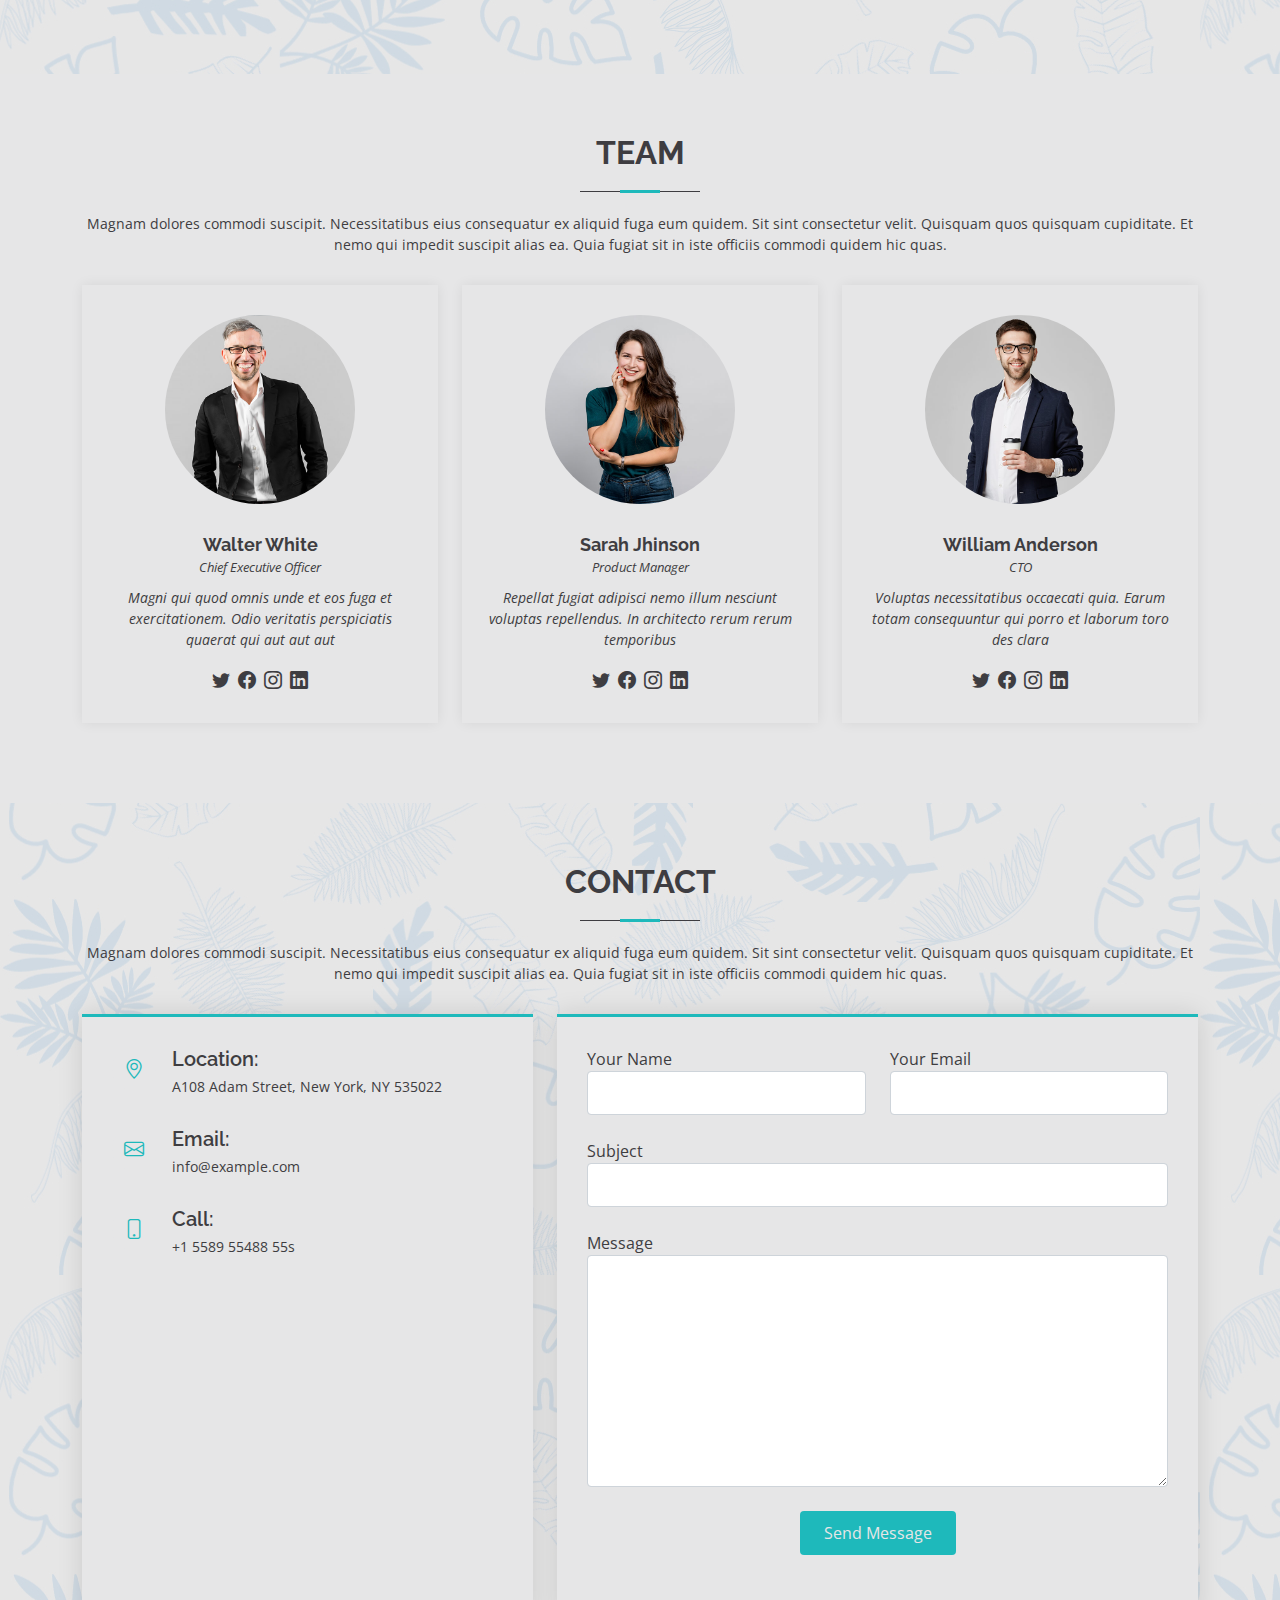
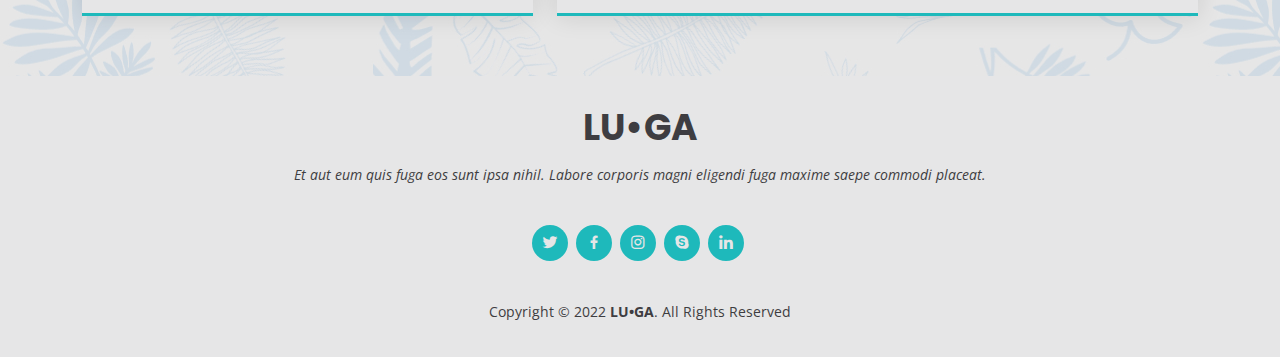
==== commit 9987196f: "remove top bar, re-center elements" ====
--- a/inner-page.html
+++ b/inner-page.html
@@ -31,7 +31,7 @@
 
 <body>
 
-  <!-- ======= Top Bar ======= -->
+  <!-- ======= Top Bar ======= 
   <section id="topbar" class="d-flex align-items-center">
     <div class="container d-flex justify-content-center justify-content-md-between">
       <div class="contact-info d-flex align-items-center">
@@ -46,6 +46,7 @@
       </div>
     </div>
   </section>
+  -->
 
   <!-- ======= Header ======= -->
   <header id="header" class="d-flex align-items-center">
@@ -98,7 +99,7 @@
     <a href="#contact">Contact</a>
   </div>
 
-  <span style="font-size: 30px; cursor: pointer; position: fixed; left: 15px; top: 30px;" onclick="openNav()">&#9776; Main</span>
+  <span style="font-size: 30px; cursor: pointer; position: fixed; left: 15px; top: 15px;" onclick="openNav()">&#9776; Main</span>
 
   <script>
     function openNav() {
--- a/assets/css/style2.css
+++ b/assets/css/style2.css
@@ -68,7 +68,7 @@
   visibility: hidden;
   opacity: 0;
   right: 15px;
-  top: 30px;
+  top: 15px;
   z-index: 996;
   background: #1eb9bb;
   width: 40px;
